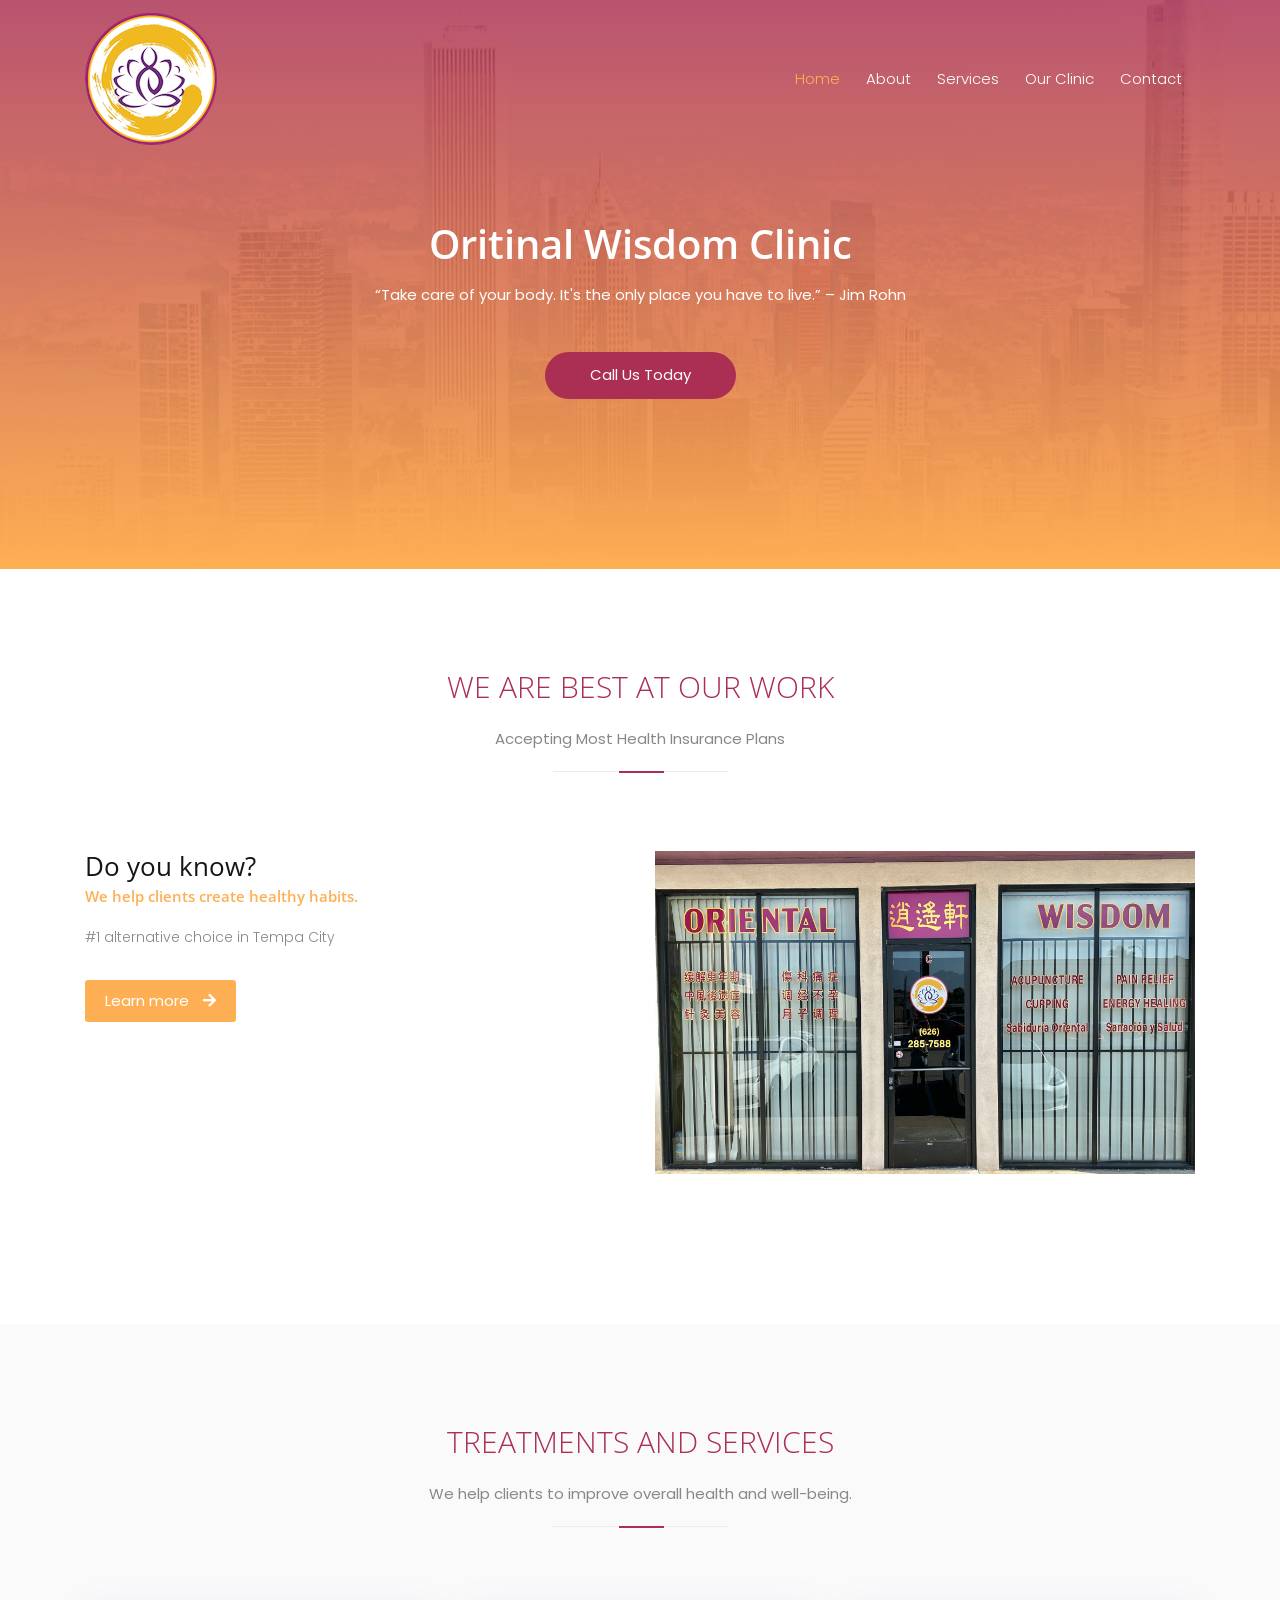
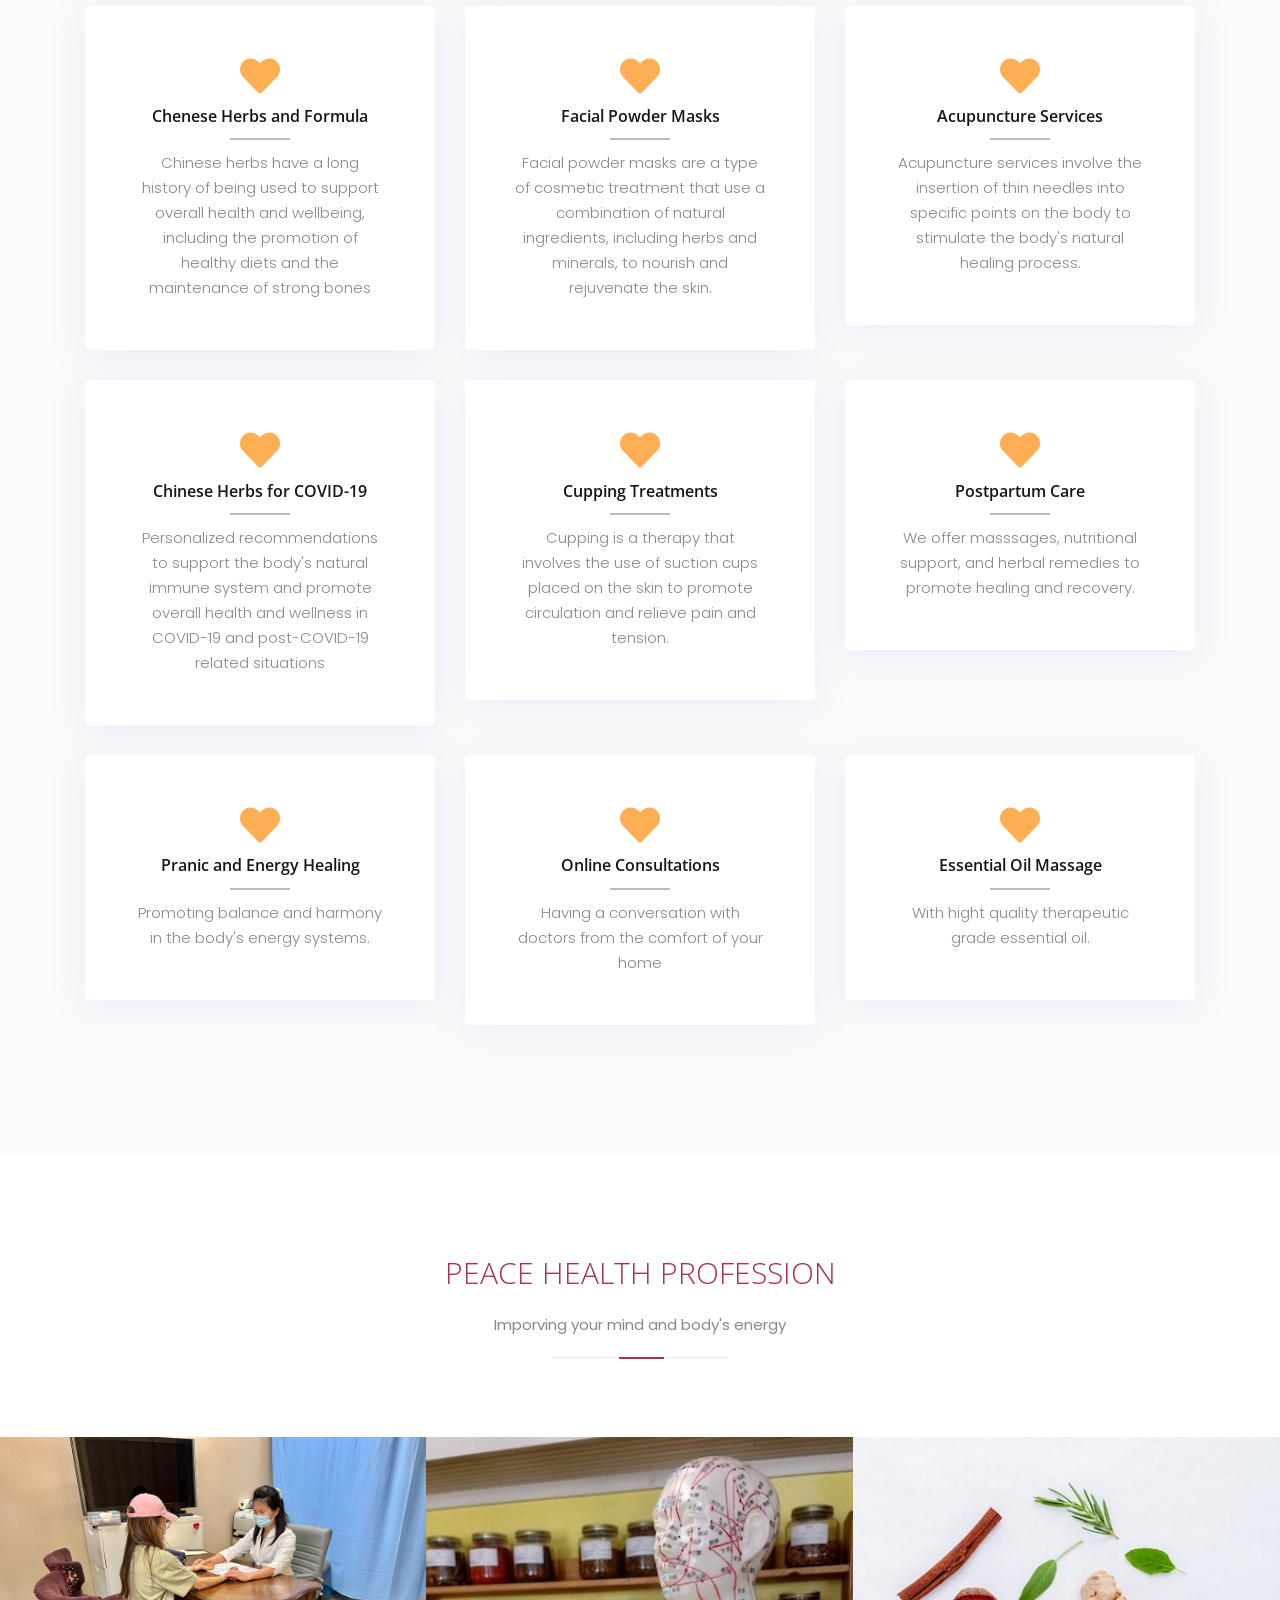
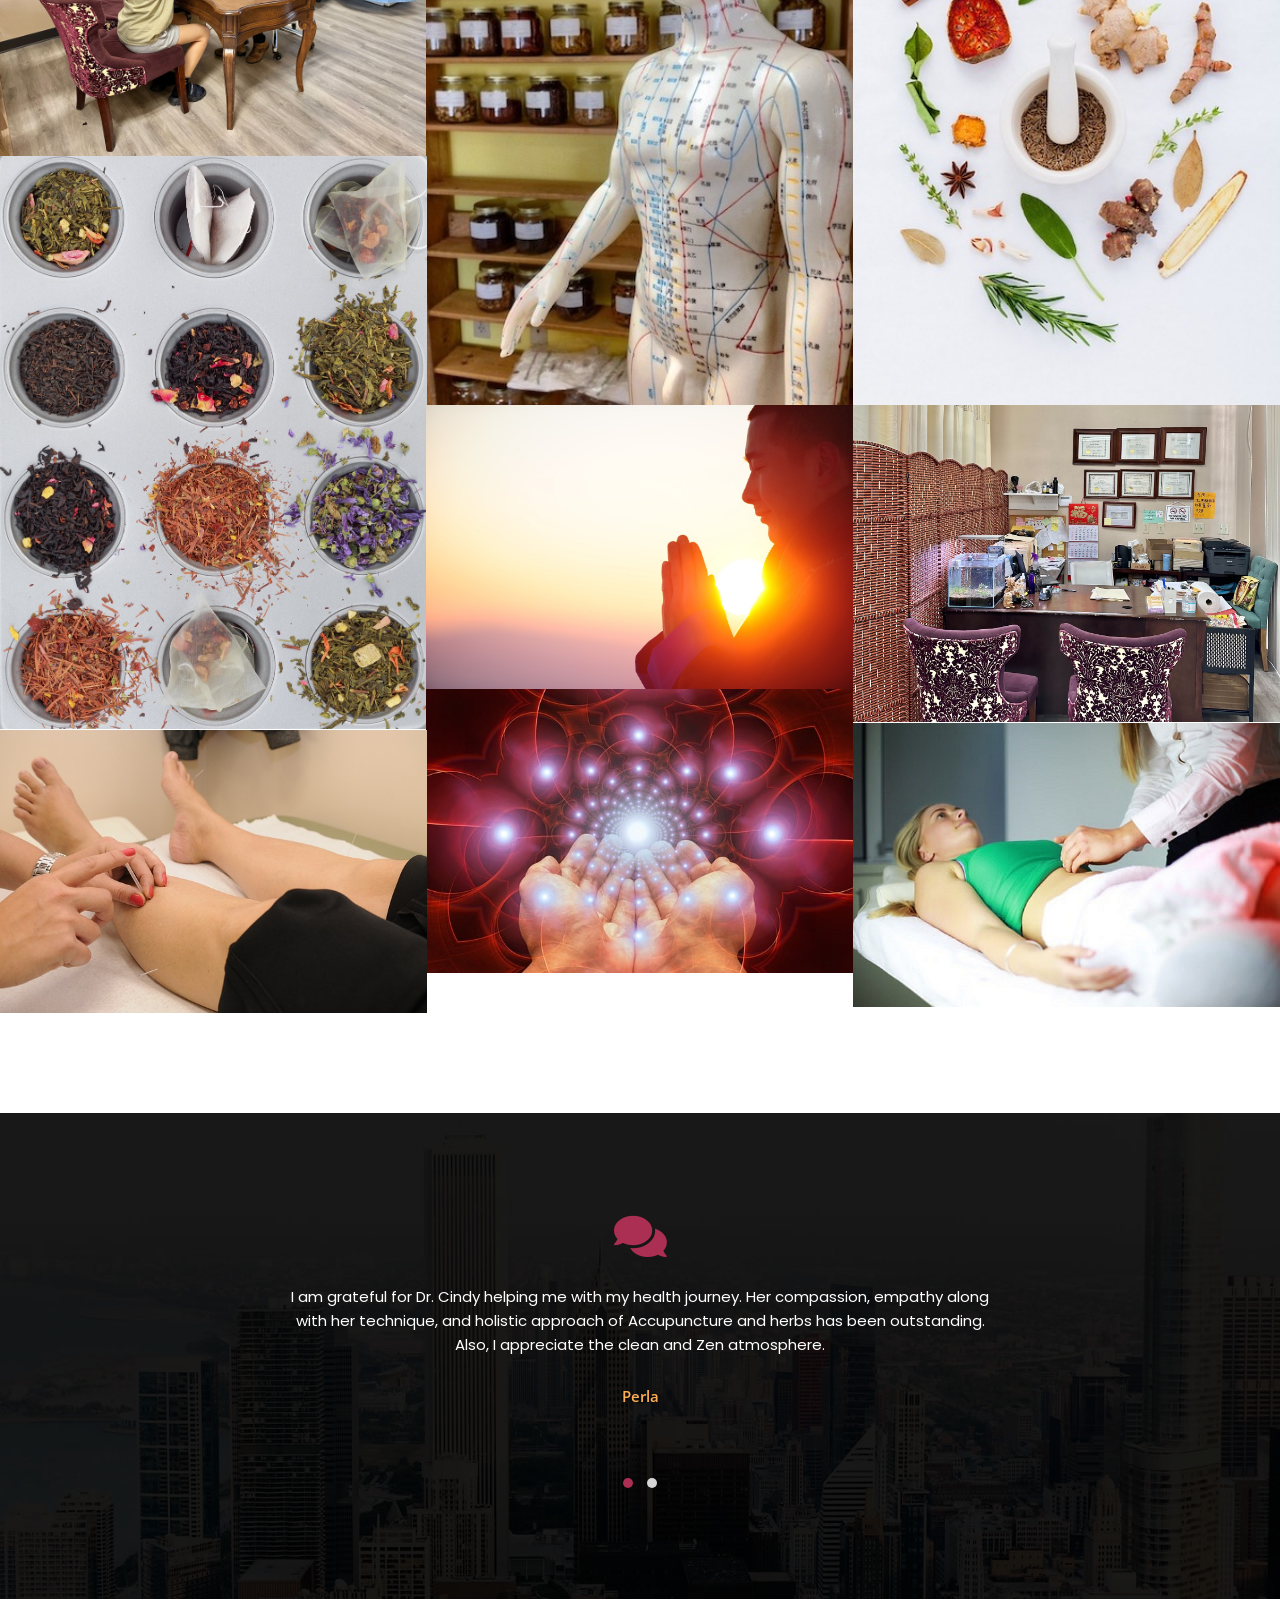
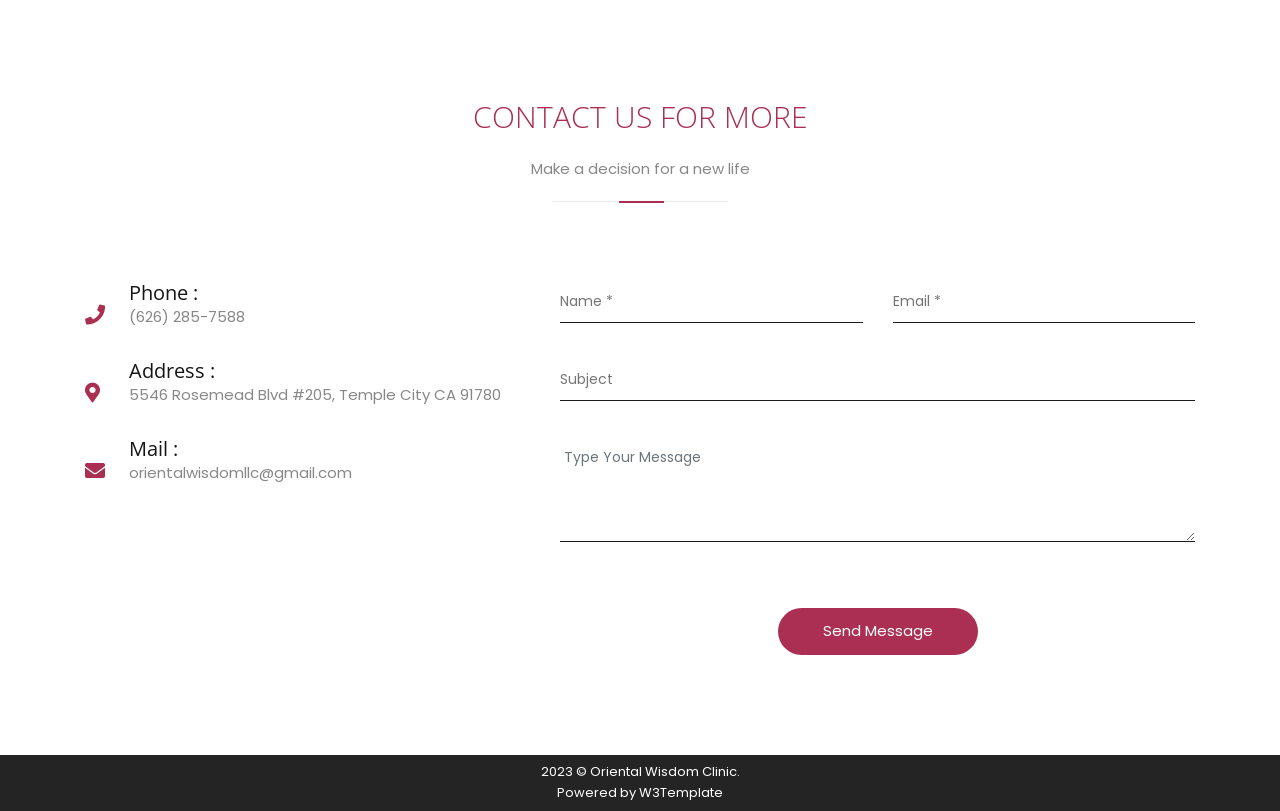
==== index.html @ 88c9256d "change address" ====
<!DOCTYPE html>
<html>
<head>
<meta http-equiv="Content-Type" content="text/html; charset=utf-8" />

<title>Oriental Wisdom Clinic</title>
<link rel="stylesheet" href="https://stackpath.bootstrapcdn.com/bootstrap/4.1.1/css/bootstrap.min.css" integrity="sha384-WskhaSGFgHYWDcbwN70/dfYBj47jz9qbsMId/iRN3ewGhXQFZCSftd1LZCfmhktB" crossorigin="anonymous">
<link rel="stylesheet" type="text/css" href="style.css"/>
<link rel="stylesheet" href="https://use.fontawesome.com/releases/v5.1.0/css/all.css" integrity="sha384-lKuwvrZot6UHsBSfcMvOkWwlCMgc0TaWr+30HWe3a4ltaBwTZhyTEggF5tJv8tbt" crossorigin="anonymous">
<link rel="stylesheet" type="text/css" href="css/jquery.fancybox.min.css"/>
<link rel="stylesheet" type="text/css" href="css/owl.carousel.min.css"/>
<link rel="stylesheet" type="text/css" href="css/owl.theme.default.min.css"/>

<!-- Font Google -->
<link href="https://fonts.googleapis.com/css?family=Open+Sans:300,400,600,700,800" rel="stylesheet">
<link href="https://fonts.googleapis.com/css?family=Poppins:300,400,500,600,700" rel="stylesheet">

<meta name="viewport" content="width=device-width, initial-scale=1.0">
</head>

<body>
<!-- Navbar -->
<nav class="navbar navbar-expand-lg">
  <div class="container"> <a class="navbar-brand navbar-logo" href="#"> <img src="images/logo-white.png" alt="logo" class="logo-1"></a>
    <button class="navbar-toggler" type="button" data-toggle="collapse" data-target="#navbarSupportedContent" aria-controls="navbarSupportedContent" aria-expanded="false" aria-label="Toggle navigation"> <span class="fas fa-bars"></span> </button>
    <div class="collapse navbar-collapse" id="navbarSupportedContent">
      <ul class="navbar-nav ml-auto">
        <li class="nav-item"> <a class="nav-link" href="" data-scroll-nav="0">Home</a> </li>
        <li class="nav-item"> <a class="nav-link" href="#" data-scroll-nav="1">About</a> </li>
        <li class="nav-item"> <a class="nav-link" href="#" data-scroll-nav="2">Services</a> </li>
        <li class="nav-item"> <a class="nav-link" href="#" data-scroll-nav="3">Our Clinic</a> </li>
        <li class="nav-item"> <a class="nav-link" href="#" data-scroll-nav="4">Contact</a> </li>
      </ul>
    </div>
  </div>
</nav>
<!-- End Navbar --> 

<!-- Banner Image -->

<div class="banner text-center" data-scroll-index='0'>
  <div class="banner-overlay">
    <div class="container">
      <h1 class="text-capitalize">Oritinal Wisdom Clinic </h1>
      <p>“Take care of your body. It's the only place you have to live.”   – Jim Rohn</p>
      <a href="#" class="banner-btn">Call Us Today</a> </div>
  </div>
</div>

<!-- End Banner Image --> 

<!-- About -->

<div class="about-us section-padding" data-scroll-index='1'>
  <div class="container">
    <div class="row">
      <div class="col-md-12 section-title text-center">
        <h3>We Are Best At Our Work</h3>
        <p>Accepting Most Health Insurance Plans</p>
        <span class="section-title-line"></span> </div>
      <div class="col-md-6 mb-50">
        <div class="section-info">
          <div class="sub-title-paragraph">
            <h4>Do you know? </h4>
            <h5>We help clients create healthy habits.</h5>
            <p>#1 alternative choice in Tempa City</p>
          </div>
          <a href="#" class="anchor-btn">Learn more <i class="fas fa-arrow-right pd-lt-10"></i></a> </div>
      </div>
      <div class="col-md-6 mb-50">
        <div class="section-img"> <img src="images/about.jpg" alt="" class="img-responsive"/> </div>
      </div>
    </div>
  </div>
</div>

<!-- End About --> 

<!-- Services -->
<div class="services section-padding bg-grey" data-scroll-index='2'>
  <div class="container">
    <div class="row">
      <div class="col-md-12 section-title text-center">
        <h3>Treatments and Services</h3>
        <p>We help clients to improve overall health and well-being.</p>
        <span class="section-title-line"></span> </div>
      <div class="col-lg-4 col-md-6 col-sm-12 col-xs-12 mb-30">
        <div class="service-box bg-white text-center">
          <div class="icon"> <i class="fas fa-heart"></i> </div>
          <div class="icon-text">
            <h4 class="title-box">Chenese Herbs and Formula</h4>
            <p>Chinese herbs have a long history of being used to support overall health and wellbeing, including the promotion of healthy diets and the maintenance of strong bones</p>
          </div>
        </div>
      </div>
      <div class="col-lg-4 col-md-6 col-sm-12 col-xs-12 mb-30">
        <div class="service-box bg-white text-center">
          <div class="icon"> <i class="fas fa-heart"></i> </div>
          <div class="icon-text">
            <h4 class="title-box">Facial Powder Masks</h4>
            <p>Facial powder masks are a type of cosmetic treatment that use a combination of natural ingredients, including herbs and minerals, to nourish and rejuvenate the skin.</p>
          </div>
        </div>
      </div>
      <div class="col-lg-4 col-md-6 col-sm-12 col-xs-12 mb-30">
        <div class="service-box bg-white text-center">
          <div class="icon"> <i class="fas fa-heart"></i> </div>
          <div class="icon-text">
            <h4 class="title-box">Acupuncture Services</h4>
            <p>Acupuncture services involve the insertion of thin needles into specific points on the body to stimulate the body's natural healing process. </p>
          </div>
        </div>
      </div>
      <div class="col-lg-4 col-md-6 col-sm-12 col-xs-12 mb-30">
        <div class="service-box bg-white text-center">
          <div class="icon"> <i class="fas fa-heart"></i> </div>
          <div class="icon-text">
            <h4 class="title-box">Chinese Herbs for COVID-19</h4>
            <p>Personalized recommendations to support the body's natural immune system and promote overall health and wellness in COVID-19 and post-COVID-19 related situations</p>
          </div>
        </div>
      </div>
      <div class="col-lg-4 col-md-6 col-sm-12 col-xs-12 mb-30">
        <div class="service-box bg-white text-center">
          <div class="icon"> <i class="fas fa-heart"></i> </div>
          <div class="icon-text">
            <h4 class="title-box">Cupping Treatments</h4>
            <p>Cupping is a therapy that involves the use of suction cups placed on the skin to promote circulation and relieve pain and tension.</p>
          </div>
        </div>
      </div>
      <div class="col-lg-4 col-md-6 col-sm-12 col-xs-12 mb-30">
        <div class="service-box bg-white text-center">
          <div class="icon"> <i class="fas fa-heart"></i> </div>
          <div class="icon-text">
            <h4 class="title-box">Postpartum Care</h4>
            <p>We offer masssages, nutritional support, and herbal remedies to promote healing and recovery.</p>
          </div>
        </div>
      </div>
      <div class="col-lg-4 col-md-6 col-sm-12 col-xs-12 mb-30">
        <div class="service-box bg-white text-center">
          <div class="icon"> <i class="fas fa-heart"></i> </div>
          <div class="icon-text">
            <h4 class="title-box">Pranic and Energy Healing</h4>
            <p>Promoting balance and harmony in the body's energy systems.</p>
          </div>
        </div>
      </div>
      <div class="col-lg-4 col-md-6 col-sm-12 col-xs-12 mb-30">
        <div class="service-box bg-white text-center">
          <div class="icon"> <i class="fas fa-heart"></i> </div>
          <div class="icon-text">
            <h4 class="title-box">Online Consultations</h4>
            <p>Having a conversation with doctors from the comfort of your home</p>
          </div>
        </div>
      </div>
      <div class="col-lg-4 col-md-6 col-sm-12 col-xs-12 mb-30">
        <div class="service-box bg-white text-center">
          <div class="icon"> <i class="fas fa-heart"></i> </div>
          <div class="icon-text">
            <h4 class="title-box">Essential Oil Massage</h4>
            <p>With hight quality therapeutic grade essential oil. </p>
          </div>
        </div>
      </div>
    </div>
  </div>
</div>

<!-- End Services --> 

<!-- Gallery -->
<div class="portfolio section-padding" data-scroll-index='3'>
  <div class="container-fluid">
    <div class="row">
      <div class="col-lg-12 section-title text-center">
        <h3>Peace Health Profession</h3>
        <p>Imporving your mind and body's energy</p>
        <span class="section-title-line"></span> </div>
      <!-- <div class="filtering text-center mb-30">
        <button type="button" data-filter='*' class="active">All</button>
        <button type="button" data-filter='.summer'>Summer</button>
        <button type="button" data-filter='.winter'>Winter</button>
        <button type="button" data-filter='.rainy'>Rainy</button>
        <button type="button" data-filter='.spring'>Spring</button>
      </div>   -->
      <div class="gallery no-padding col-lg-12 col-sm-12">
        <div class="col-lg-4 col-sm-6 spring no-padding">
          <div class="item-img"> <a class="single-image" href="images/gall1.jpg"></a>
            <div class="part-img"> <img src="images/gall1.jpg" alt="image">
              <div class="overlay-img">
                <h4>Clinic</h4>
                <h6>need update</h6>
              </div>
            </div>
          </div>
        </div>
        <div class="col-lg-4 col-sm-6 spring no-padding">
          <div class="item-img"> <a class="single-image" href="images/gall2.jpg"></a>
            <div class="part-img"> <img src="images/gall2.jpg" alt="image">
              <div class="overlay-img">
                <h4>Clinic</h4>
                <h6>Acupuncture points</h6>
              </div>
            </div>
          </div>
        </div> 
        <div class="col-lg-4 col-sm-6 spring no-padding">
          <div class="item-img"> <a class="single-image" href="images/gall3.jpg"></a>
            <div class="part-img"> <img src="images/gall3.jpg" alt="image">
              <div class="overlay-img">
                <h4>Clinic</h4>
                <h6>Clinic</h6>
              </div>
            </div>
          </div>
        </div>
        <div class="col-lg-4 col-sm-6 summer no-padding">
          <div class="item-img"> <a class="single-image" href="images/gall4.jpg"></a>
            <div class="part-img"> <img src="images/gall4.jpg" alt="image">
              <div class="overlay-img">
                <h4>Clinic</h4>
                <h6>Clinic</h6>
              </div>
            </div>
          </div>
        </div>
        <div class="col-lg-4 col-sm-6 winter no-padding">
          <div class="item-img"> <a class="single-image" href="images/gall5.jpg"></a>
            <div class="part-img"> <img src="images/gall5.jpg" alt="image">
              <div class="overlay-img">
                <h4>Clinic</h4>
                <h6>Clinic</h6>
              </div>
            </div>
          </div>
        </div>
        <div class="col-lg-4 col-sm-6 rainy no-padding">
          <div class="item-img"> <a class="single-image" href="images/gall6.jpg"></a>
            <div class="part-img"> <img src="images/gall6.jpg" alt="image">
              <div class="overlay-img">
                <h4>Clinic</h4>
                <h6>Clinic</h6>
              </div>
            </div>
          </div>
        </div>
        <div class="col-lg-4 col-sm-6 summer no-padding">
          <div class="item-img"> <a class="single-image" href="images/gall7.jpg"></a>
            <div class="part-img"> <img src="images/gall7.jpg" alt="image">
              <div class="overlay-img">
                <h4>Healing</h4>
                <h6>Clinic</h6>
              </div>
            </div>
          </div>
        </div>
        <div class="col-lg-4 col-sm-6 rainy no-padding">
          <div class="item-img"> <a class="single-image" href="images/gall8.jpg"></a>
            <div class="part-img"> <img src="images/gall8.jpg" alt="image">
              <div class="overlay-img">
                <h4>Clinic</h4>
                <h6>Clinic</h6>
              </div>
            </div>
          </div>
        </div>
        <div class="col-lg-4 col-sm-6 summer no-padding">
          <div class="item-img"> <a class="single-image" href="images/gall9.jpg"></a>
            <div class="part-img"> <img src="images/gall9.jpg" alt="image">
              <div class="overlay-img">
                <h4>Clinic</h4>
                <h6>Clinic</h6>
              </div>
            </div>
          </div>
        </div>
      </div>
    </div>
  </div>
</div>
<!-- End Gallery -->
<!-- Testimonials -->
<div class="testimonials">
  <div class="testimonials-overlay section-padding">
    <div class="container">
      <div class="row">
        <div class="col-md-10 offset-md-1">
          <div class="owl-carousel owl-theme">
            <div class="testimonial-item text-center">
              <div class="icon"> <i class="fas fa-comments"></i> </div>
              <p class="m-auto">I am grateful for Dr. Cindy helping me with my health journey.  Her compassion, empathy along with her technique, and holistic approach of Accupuncture and herbs has been outstanding. Also, I appreciate the clean and Zen atmosphere.</p>
              <div class="testimonial-author text-center">
                <h5>Perla</h5>
                <h6></h6>
              </div>
            </div>
            <div class="testimonial-item text-center">
              <div class="icon"> <i class="fas fa-comments"></i> </div>
              <p class="m-auto">I have been to this healing space several times to see my healer Cindy Chang. I have received both Pranic healing and acupuncture treatments from her. Cindy is a true healer, she has magic in her hands and deep kindness in her heart. She has helped me with sciatic pain and backaches as well as heartache when I was grieving the loss of a loved one. I would highly recommend her. Thank you Cindy, you are the best ♥️♥️♥️</p>
              <div class="testimonial-author text-center">
                <h5>Rekha</h5>
                <h6></h6>
              </div>
            </div>
          </div>
        </div>
      </div>
    </div>
  </div>
</div>
<!-- End Testimonials --> 

<!-- Contact -->
<div class="contact section-padding" data-scroll-index='4'>
  <div class="container">
    <div class="row">
      <div class="col-md-12 section-title text-center">
        <h3>Contact Us For More</h3>
        <p>Make a decision for a new life</p>
        <span class="section-title-line"></span> </div>
      <div class="col-lg-5 col-md-4">
        <div class="part-info">
          <div class="info-box">
            <div class="icon"> <i class="fas fa-phone"></i> </div>
            <div class="content">
              <h4>Phone :</h4>
              <p>(626) 285-7588</p>
            </div>
          </div>
          <div class="info-box">
            <div class="icon"> <i class="fas fa-map-marker-alt"></i> </div>
            <div class="content">
              <h4>Address :</h4>
              <p>5546 Rosemead Blvd #205, Temple City CA 91780</p>
            </div>
          </div>
          <div class="info-box">
            <div class="icon"> <i class="fas fa-envelope"></i> </div>
            <div class="content">
              <h4>Mail :</h4>
              <p><a href="#">orientalwisdomllc@gmail.com</a></p>
            </div>
          </div>
        </div>
      </div>
      <div class="col-lg-7 col-md-8">
        <div class="contact-form">
          <form class='form' id='contact-form' method='post' data-toggle='validator'>
            <input type='hidden' name='form-name' value='contact-form' />
            <div class="messages"></div>
            <div class="controls">
              <div class="row">
                <div class="col-lg-6">
                  <div class="form-group">
                    <input id="form_name" type="text" name="name" placeholder="Name *" required data-error="name is required.">
                    <div class="help-block with-errors"></div>
                  </div>
                </div>
                <div class="col-lg-6">
                  <div class="form-group">
                    <input id="form_email" type="email" name="email" placeholder="Email *" required data-error="Valid email is required.">
                    <div class="help-block with-errors"></div>
                  </div>
                </div>
                <div class="col-lg-12">
                  <div class="form-group">
                    <input id="form_subject" type="text" name="subject" placeholder="Subject">
                  </div>
                </div>
                <div class="col-lg-12 form-group">
                  <textarea id="form_message" name="message" class="form-control" placeholder=" Type Your Message " rows="4" required data-error="Please,leave us a message."></textarea>
                  <div class="help-block with-errors"></div>
                </div>
                <div class="col-lg-12 text-center">
                  <button class="bttn">Send Message</button>
                </div>
              </div>
            </div>
          </form>
        </div>
      </div>
    </div>
  </div>
</div>
<!-- End Contact -->
<footer class="footer-copy">
  <div class="container-fluid">
    <div class="row">
      <div class="col-md-12">
        <p>2023 &copy; Oriental Wisdom Clinic.</p><p> Powered by W3Template</p>
      </div>
    </div>
  </div>
</footer>
<script src="https://ajax.googleapis.com/ajax/libs/jquery/1.12.4/jquery.min.js"></script> 
<script src="https://stackpath.bootstrapcdn.com/bootstrap/4.1.1/js/bootstrap.min.js" integrity="sha384-smHYKdLADwkXOn1EmN1qk/HfnUcbVRZyYmZ4qpPea6sjB/pTJ0euyQp0Mk8ck+5T" crossorigin="anonymous"></script> 
<!-- owl carousel js --> 
<script src="js/owl.carousel.min.js"></script> 
<!-- magnific-popup --> 
<script src="js/jquery.fancybox.min.js"></script> 

<!-- scrollIt js --> 
<script src="js/scrollIt.min.js"></script> 

<!-- isotope.pkgd.min js --> 
<script src="js/isotope.pkgd.min.js"></script> 
<script>
  $(window).on("scroll",function () {

      var bodyScroll = $(window).scrollTop(),
          navbar = $(".navbar");

      if(bodyScroll > 130){

          navbar.addClass("nav-scroll");
          $('.navbar-logo img').attr('src','images/logo-black.png');


      }else{

          navbar.removeClass("nav-scroll");
          $('.navbar-logo img').attr('src','images/logo-white.png');

      }

  });

  $(window).on("load",function (){



var bodyScroll = $(window).scrollTop(),
navbar = $(".navbar");

if(bodyScroll > 130){

navbar.addClass("nav-scroll");
$('.navbar-logo img').attr('src','images/logo-black.png');


}else{

navbar.removeClass("nav-scroll");
$('.navbar-logo img').attr('src','images/logo-white.png');

}

/* smooth scroll
  -------------------------------------------------------*/
  $.scrollIt({

easing: 'swing',      // the easing function for animation
scrollTime: 900,       // how long (in ms) the animation takes
activeClass: 'active', // class given to the active nav element
onPageChange: null,    // function(pageIndex) that is called when page is changed
topOffset: -63
});

/* isotope
-------------------------------------------------------*/
var $gallery = $('.gallery').isotope({});
$('.gallery').isotope({

    // options
    itemSelector: '.item-img',
    transitionDuration: '0.5s',

});


$(".gallery .single-image").fancybox({
  'transitionIn'  : 'elastic',
  'transitionOut' : 'elastic',
  'speedIn'   : 600,
  'speedOut'    : 200,
  'overlayShow' : false
});


/* filter items on button click
-------------------------------------------------------*/
$('.filtering').on( 'click', 'button', function() {

    var filterValue = $(this).attr('data-filter');

    $gallery.isotope({ filter: filterValue });

    });

$('.filtering').on( 'click', 'button', function() {

    $(this).addClass('active').siblings().removeClass('active');

});

})

$(function () {
$( ".cover-bg" ).each(function() {
    var attr = $(this).attr('data-image-src');

    if (typeof attr !== typeof undefined && attr !== false) {
      $(this).css('background-image', 'url('+attr+')');
    }

  });

  /* sections background color from data background
  -------------------------------------------------------*/
  $("[data-background-color]").each(function() {
      $(this).css("background-color", $(this).attr("data-background-color")  );
  });


/* Owl Caroursel testimonial
  -------------------------------------------------------*/
  
  $('.testimonials .owl-carousel').owlCarousel({
    loop:true,
    autoplay:true,
    items:1,
    margin:30,
    dots: true,
    nav: false,
    
  });

});

</script>
</body>
</html>
---- style.css ----
* {
	-webkit-box-sizing: border-box;
	box-sizing: border-box;
	text-decoration: none !important;
	list-style: none !important;
	outline: none !important;
	margin: 0;
	padding: 0;
}
html {
	height: 100%;
}
body {
	color: #888888;
	font-size: 15px;
	font-family: "Poppins", sans-serif;
	height: 100%;
	overflow-x: hidden;
}
a {
	text-decoration: none !important;
}
a:hover {
	color: #ffaf53 !important;
}
img {
	max-width: 100%;
	height: auto;
	vertical-align: middle;
}
span, a {
	display: inline-block;
	color: inherit;
}
h1, h2, h3, h4, h5, h6 {
	color: #151515;
	font-weight: 600;
	font-family: "Open Sans", sans-serif;
	margin: 0;
}
p {
	line-height: 1.6;
	font-weight: 400;
	margin: 0;
}
h1 {
	font-size: 40px;
}
h2 {
	font-size: 35px;
}
h3 {
	font-size: 30px;
}
h4 {
	font-size: 26px;
}
h5 {
	font-size: 15px;
}
h6 {
	font-size: 13px;
}
h4 {
	font-weight: 400;
}
h6 {
	font-weight: bold;
}
.navbar {
	position: fixed;
	right: 0;
	left: 0;
	width: 100%;
	padding-left: 0;
	padding-right: 0;
	min-height: 50px;
	line-height: 50px;
	background: transparent;
	z-index: 1030;
}
.navbar .active {
	color: #ffaf53 !important;
}
.navbar .navbar-brand {
}
.navbar .nav-item {
	margin: 0 5px;
	padding: 0;
}
.navbar .nav-item a {
	color: #ffffff;
	font-weight: 300;
}
.navbar .nav-link {
	position: relative;
	padding: 0;
}
.navbar .navbar-toggler {
	cursor: pointer;
}
.navbar .navbar-toggler span {
	color: #fff;
}
.navbar-style2 .active:after, .navbar-style2 .nav-link:after {
	display: none;
}
.nav-scroll {
	background: #fff;
	-webkit-box-shadow: 0 1px 8px 3px rgba(0, 0, 0, 0.0509803922);
	box-shadow: 0 1px 8px 3px rgba(0, 0, 0, 0.0509803922);
	-webkit-transition: all .4s ease;
	transition: all .4s ease;
}
.nav-scroll .navbar-nav > li > a {
	color: #333;
}
.nav-scroll .navbar-brand img {
	-webkit-transform: scale(1.03) !important;
	transform: scale(1.03) !important;
}
.nav-scroll .navbar-toggler {
	cursor: pointer;
}
.nav-scroll .navbar-toggler span {
	color: #333;
}
.nav-scroll .nav-link:hover:after {
	background-color: #2388ed;
}
.nav-scroll .active {
	position: relative;
}
.banner {
	background:url(images/bg1.jpg) no-repeat 0% 0% / 100% 100%;
	color:#ffffff;
	text-align: center;
	width: 100%;
}
.banner-overlay {
	background:linear-gradient(to bottom, rgba(171, 47, 82, 0.82) 0%, #ffaf53 100%);
	padding:220px 0px 170px;
}
.banner h1 {
	color:#ffffff;
}
.banner p {
	margin:15px auto 15px;
	max-width: 670px
}
.banner-btn {
	background: #ab2f52;
	padding: 12px 45px;
	font-size: 15px;
	border-radius: 30px;
	margin-top: 30px;
}
.banner-btn:hover {
	background: #ffffff;
	color:#ab2f52;
}
.section-padding {
	padding: 100px 0px;
}
.section-title {
	padding-bottom: 80px;
}
.section-title h3 {
	color: #ab2f52;
	text-transform: uppercase;
	font-weight: 300;
	margin-bottom: 22px;
}
.section-title p {
	width: 60%;
	margin: 15px auto 20px;
}
.section-title-line {
	background: #ececec;
	content: "";
	height: 1px;
	position: absolute;
	left: calc(50% - 87px);
	width: 175px;
}
.section-title-line:after {
	background: #ab2f52;
	bottom: -1px;
	content: "";
	height: 2px;
	left: calc(50% - 22px);
	position: absolute;
	width: 45px;
}
.mb-30 {
	margin-bottom: 30px !important;
}
.mb-50 {
	margin-bottom: 50px !important;
}
.mb-100 {
	margin-bottom: 100px !important;
}
.mt-50 {
	margin-top: 50px !important;
}
.mt-100 {
	margin-bottom: 100px !important;
}
.pd-lt-10 {
	padding-left:10px;
}
.no-padding {
	padding: 0px !important;
}
.sub-title-paragraph {
}
.sub-title-paragraph h4 {
	margin-bottom: 5px;
}
.sub-title-paragraph h5 {
	color:#ffaf53;
}
.sub-title-paragraph p {
	padding-top: 20px;
	font-weight: 300;
	font-size: 14px;
	line-height: 25px;
}
.anchor-btn {
	background: #ffaf53;
	padding: 10px 20px;
	color: #ffffff !important;
	border-radius: 3px;
	margin-top: 30px;
}
.bg-grey {
	background-color: #fafafa;
}
.bg-white {
	background: #ffffff;
}
.service-box {
	padding: 50px;
	border-radius: 4px;
	-webkit-box-shadow: 0px 5px 35px 0px rgba(148, 146, 245, 0.15);
	box-shadow: 0px 5px 35px 0px rgba(148, 146, 245, 0.15);
}
.service-box .icon {
}
.service-box .icon i {
	font-size: 40px;
	color: #ffaf53;
}
.icon-text {
}
.icon-text h4 {
	font-size: 16px;
	font-weight: 600;
	margin: 10px 0px;
	position: relative;
	padding-bottom: 14px;
}
.icon-text h4:after {
	content: '';
	position: absolute;
	bottom: 0;
	left: 0;
	width: 60px;
	height: 2px;
	background-color: #bcbcbc;
	-webkit-transition: all 0.3s ease-in-out;
	transition: all 0.3s ease-in-out;
	left: calc(50% - 30px);
}
.icon-text p {
	line-height: 25px;
	font-weight: 300;
}
.portfolio .filtering {
	border-radius: 28px;
	margin: 0 auto;
	border: 1px dotted #e1e1e1;
}
.portfolio .filtering button {
	position: relative;
	top: -1px;
	font-size: 14px;
	font-weight: 400;
	padding: 10px 30px;
	letter-spacing: 2px;
	color: #777;
	cursor: pointer;
	-webkit-transition: all 0.3s ease-in-out;
	transition: all 0.3s ease-in-out;
	background: none;
	border: 0;
}
.portfolio .filtering .active {
	background-color: #ab2f52;
	color: #fff;
	border-radius: 28px;
	-webkit-box-shadow: 0px 10px 30px -4px rgba(0, 0, 0, 0.2);
	box-shadow: 0px 10px 30px -4px rgba(0, 0, 0, 0.2);
}
.portfolio .gallery {
	padding: 0;
	overflow: hidden;
	overflow: hidden !important;
	position: relative;
}
.portfolio .gallery .item-img {
	position: relative;
	overflow: hidden;
}
.portfolio .gallery .item-img a {
	position: absolute;
	width: 100%;
	height: 100%;
	z-index: 1;
}
.portfolio .gallery .item-img .part-img {
	position: relative;
}
.portfolio .gallery .item-img .part-img img {
	width: 100%;
	-webkit-transition: all 0.3s ease-in-out;
	transition: all 0.3s ease-in-out;
}
.portfolio .gallery .item-img .part-img .overlay-img {
	position: absolute;
	top: 0;
	width: 100%;
	height: 100%;
	overflow: hidden;
}
.portfolio .gallery .item-img .part-img .overlay-img:after {
	content: '';
	position: absolute;
	left: -100%;
	top: 0;
	width: 100%;
	height: 50%;
	background: rgba(0, 0, 0, 0.8);
	-webkit-transition: all 150ms ease-in-out 200ms;
	transition: all 150ms ease-in-out 200ms;
}
.portfolio .gallery .item-img .part-img .overlay-img:before {
	content: '';
	position: absolute;
	right: -100%;
	bottom: 0;
	width: 100%;
	height: 50%;
	background: rgba(0, 0, 0, 0.8);
	-webkit-transition: all 150ms ease-in-out 200ms;
	transition: all 150ms ease-in-out 200ms;
}
.portfolio .gallery .item-img .part-img .overlay-img a {
	width: 100%;
	height: 100%;
}
.portfolio .gallery .item-img .part-img .overlay-img h4 {
	color: transparent;
	overflow: hidden;
	position: absolute;
	top: 54px;
	right: 25px;
	z-index: 2;
	font-size: 18px;
	-webkit-transition: color 150ms ease-in-out 200ms;
	transition: color 150ms ease-in-out 200ms;
	text-align: center;
	padding: 0 10px;
}
.portfolio .gallery .item-img .part-img .overlay-img h4:before {
	content: '';
	background: #fff;
	bottom: 0;
	position: absolute;
	right: 100%;
	top: 0;
	width: 100%;
	-webkit-transition: right 600ms ease-in-out 0s;
	transition: right 600ms ease-in-out 0s;
}
.portfolio .gallery .item-img .part-img .overlay-img h6 {
	color: transparent;
	overflow: hidden;
	position: absolute;
	top: 30px;
	right: 25px;
	z-index: 2;
	font-size: 18px;
	-webkit-transition: color 150ms ease-in-out 200ms;
	transition: color 150ms ease-in-out 200ms;
	text-align: center;
	padding: 0 10px;
}
.portfolio .gallery .item-img .part-img .overlay-img h6::before {
	content: '';
	background: #fff;
	bottom: 0;
	right: auto;
	position: absolute;
	left: 100%;
	top: 0;
	width: 100%;
	-webkit-transition: left 600ms ease-in-out 0s;
	transition: left 600ms ease-in-out 0s;
}
.portfolio .gallery .item-img:hover img {
	-webkit-transform: scale(1.04);
	transform: scale(1.04);
}
.portfolio .gallery .item-img:hover .overlay-img:after {
	left: 0;
	-webkit-transition: all .8s;
	transition: all .8s;
	opacity: 1;
}
.portfolio .gallery .item-img:hover .overlay-img:before {
	right: 0;
	width: 100%;
	height: 50%;
	-webkit-transition: all .8s;
	transition: all .8s;
	opacity: 1;
}
.portfolio .gallery .item-img:hover .overlay-img h4 {
	color: white;
}
.portfolio .gallery .item-img:hover .overlay-img h4:before {
	right: -100%;
}
.portfolio .gallery .item-img:hover .overlay-img h6 {
	color: white;
}
.portfolio .gallery .item-img:hover .overlay-img h6:before {
	left: -100%;
}
.portfolio-style2 .filtering {
	border: 1px solid #e1e1e1;
}
.portfolio-style2 .filtering .active {
	background-color: #1c1c1c;
}
.testimonials {
	background:url(images/bg1.jpg) no-repeat 0% 0% / 100% 100%;
	width:100%;
}
.testimonials-overlay {
	background: rgba(0,0,0,0.9);
}
.testimonials .testimonial-item p {
	max-width: 700px;
	color: #ffffff;
	margin-bottom: 30px !important;
}
.testimonials .icon i {
	color: #ab2f52;
	font-size: 47px;
	margin-bottom: 25px;
}
.testimonials h5 {
	color:#ffaf53;
}
.testimonials h6 {
	color: #ffffff;
	margin-bottom: 10px !important;
}
.owl-theme .owl-dots .owl-dot.active span, .owl-theme .owl-dots .owl-dot:hover span {
	background: #ab2f52 !important;
}
.info-box {
	position:relative;
	padding-bottom:30px;
}
.info-box .icon {
	display:inline-block;
	width: 30px;
}
.info-box .icon i {
	font-size: 20px;
	color: #ab2f52;
}
.info-box .content {
	display:inline-block;
	margin-left:10px;
}
.info-box .content h4 {
	font-size: 20px;
}
.contact-form input, .contact-form textarea {
	border: none;
	border-bottom: 1px solid #1c1c1c;
	border-radius: 0;
	padding: 10px 10px 10px 0;
	margin-bottom: 20px;
	font-size: 14px;
	width:100%;
}
.bttn {
	position: relative;
	cursor: pointer;
	color: #fff;
	-webkit-transition: all 0.3s ease-in-out;
	transition: all 0.3s ease-in-out;
	background: #ab2f52;
	padding: 12px 45px;
	font-size: 15px;
	border-radius: 30px;
	margin-top: 30px;
	border: none;
}
.footer-copy {
	background: #242424;
	color: #ffffff;
	font-size: 13px;
	text-align: center;
	padding:7px 0px;
}
@media all and (max-width:991px) {
.navbar .navbar-collapse {
	overflow: auto;
	background: rgba(0, 0, 0, 0.72);
	color: #fff !important;
	text-align: center;
	padding: 10px 0;
}
.nav-scroll .navbar-collapse {
	background: #fff !important;
}
}
@media all and (max-width:768px) {
.nav-scroll .navbar-brand img, .navbar-brand img{
	transform: scale(0.75) !important;
	-webkit-transform: scale(0.75) !important;
}
.banner h1 {
	font-size: 30px;
}
.section-title p {
	width: 100%;
}
.section-title h3 {
	margin-bottom: 12px;
	font-size: 25px;
}
.section-padding {
	padding: 60px 0px;
}
.section-title {
	padding-bottom: 40px;
}
.portfolio .filtering {
	border:none;
}
.portfolio .filtering .active {
	border-radius: 0px;
}
.portfolio .filtering button {
	font-size: 10px;
	padding: 10px 15px;
}
.banner-overlay {
	padding: 150px 0px 100px;
}
}
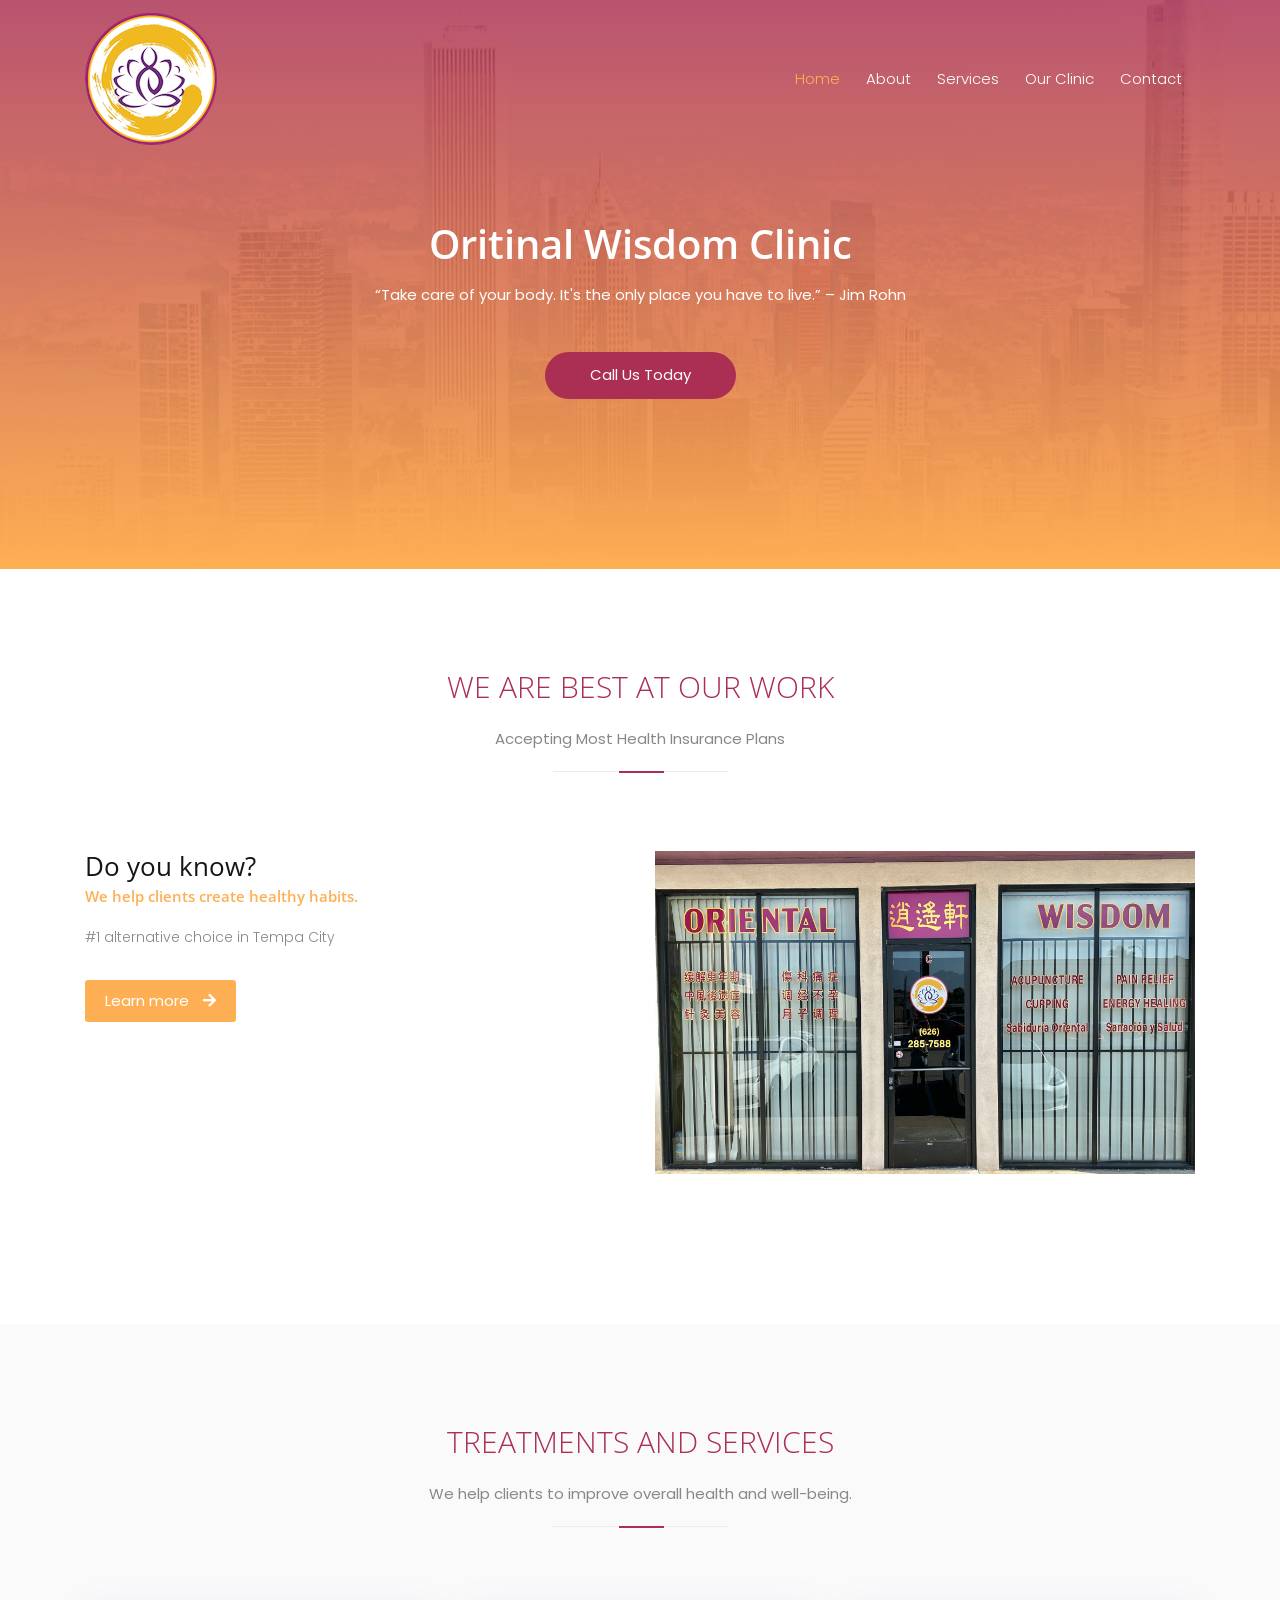
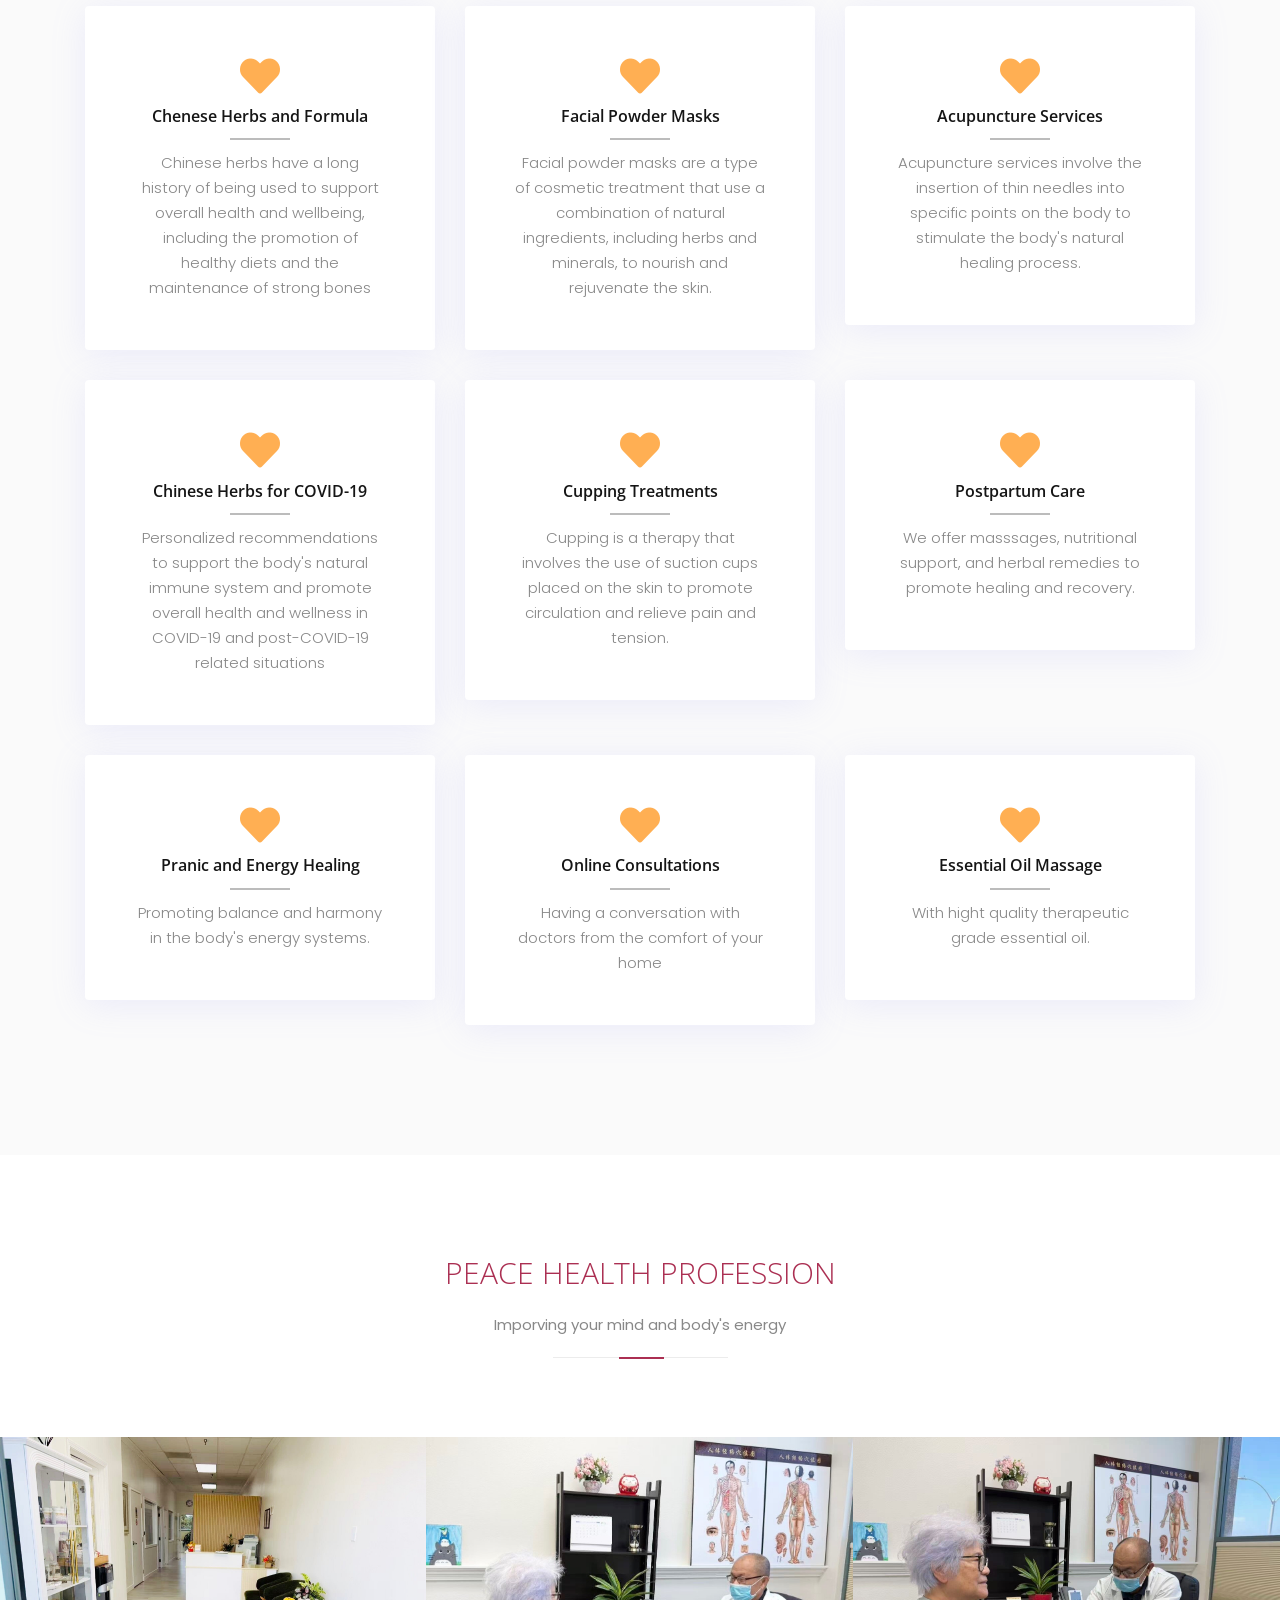
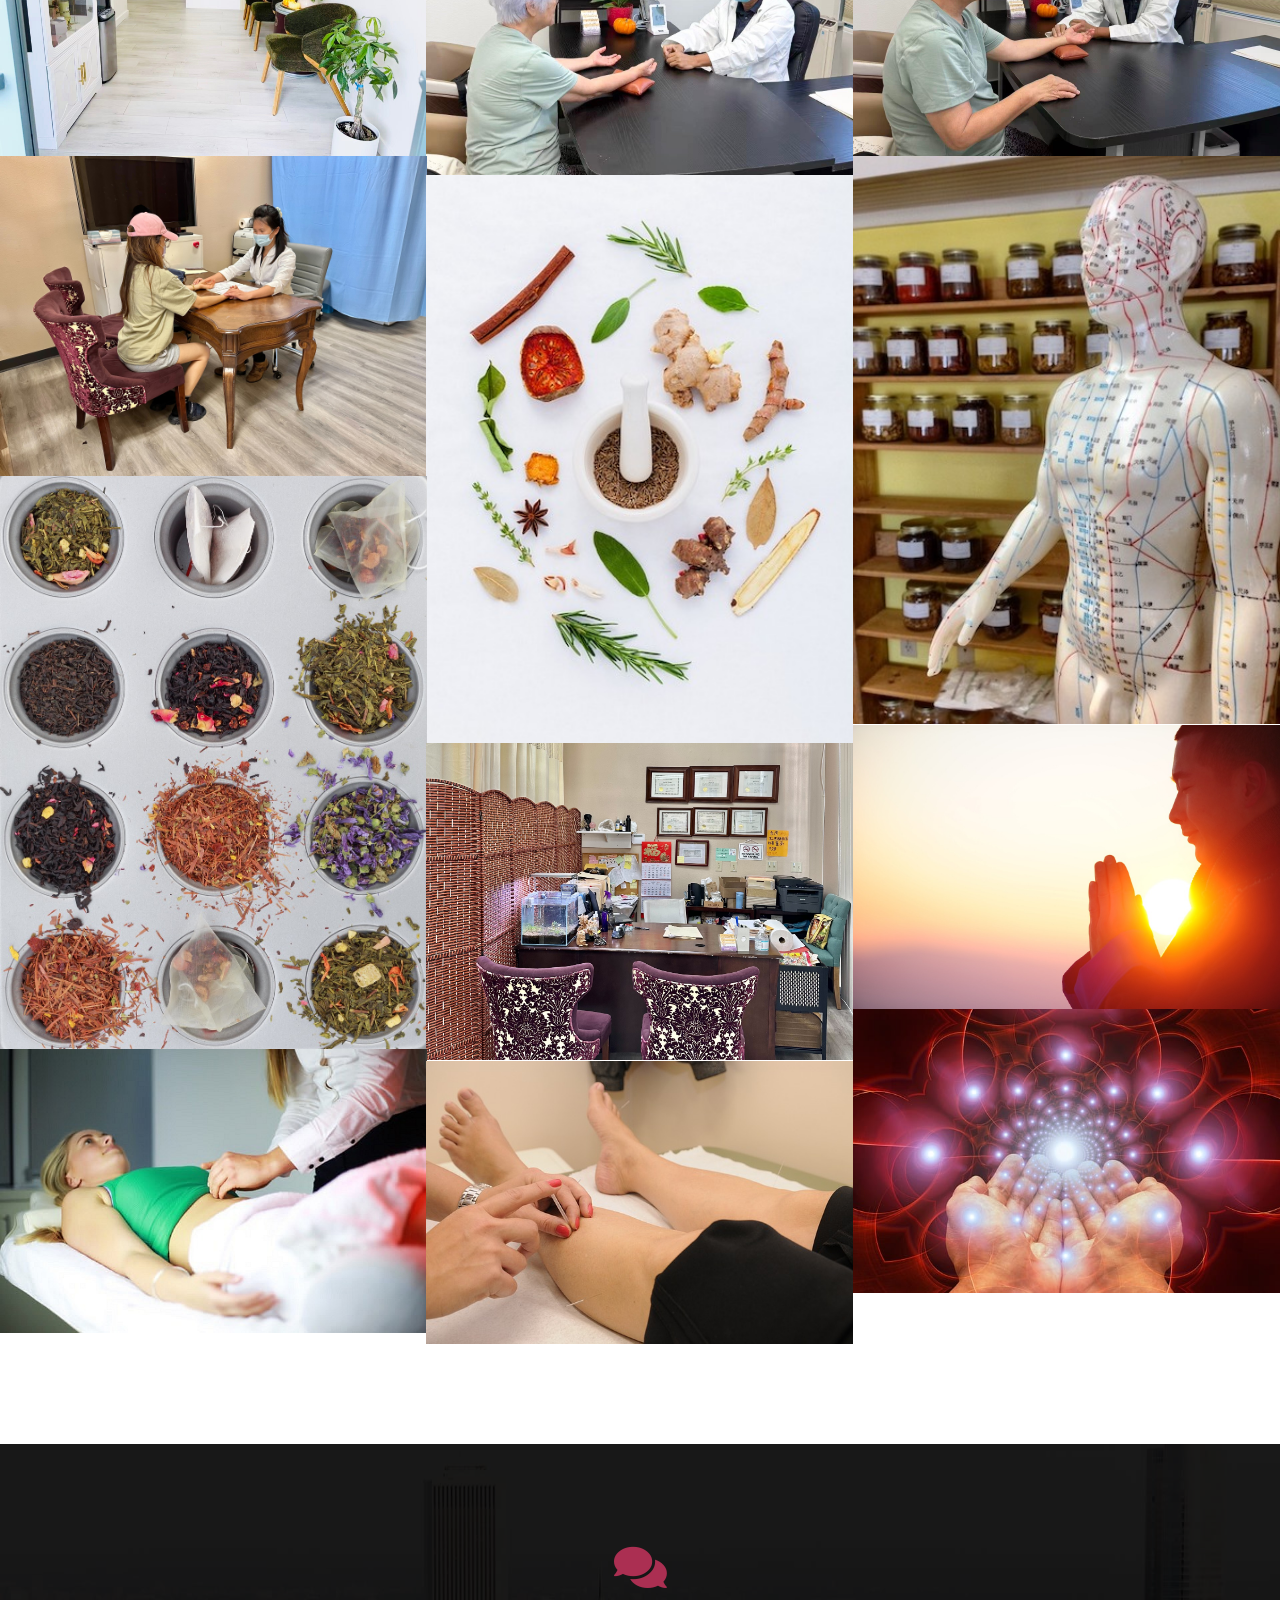
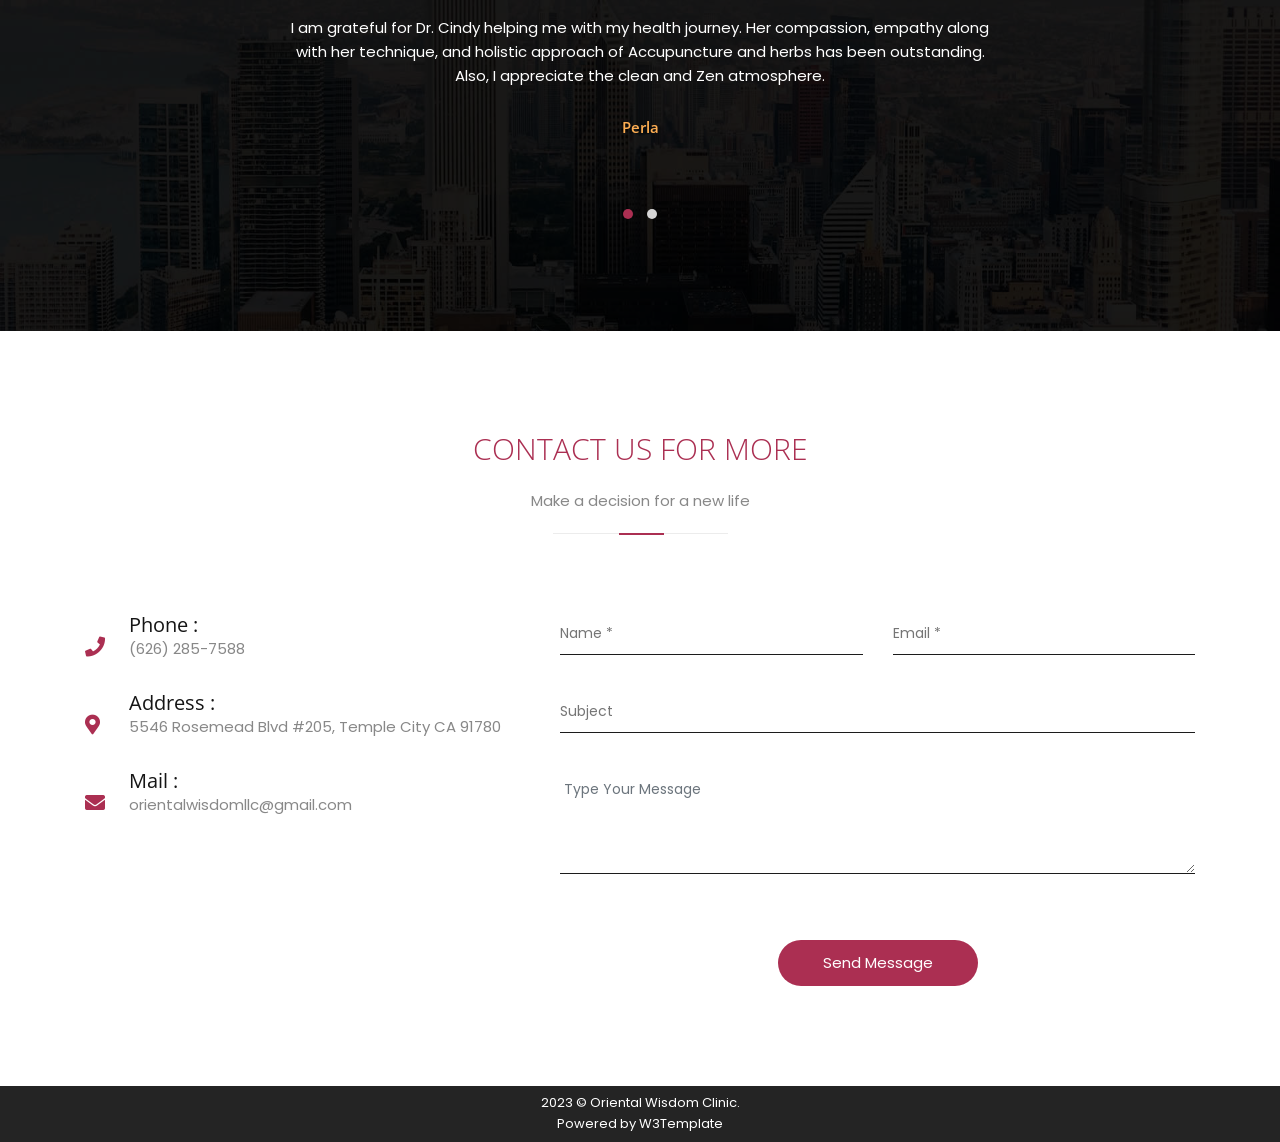
==== commit caa9bbf5: "Add images" ====
--- a/index.html
+++ b/index.html
@@ -187,6 +187,36 @@
         <button type="button" data-filter='.spring'>Spring</button>
       </div>   -->
       <div class="gallery no-padding col-lg-12 col-sm-12">
+        <div class="col-lg-4 col-sm-6 no-padding">
+          <div class="item-img"> <a class="single-image" href="images/waiting-room.jpg"></a>
+            <div class="part-img"> <img src="images/waiting-room.jpg" alt="Clinic waiting room and front desk">
+              <div class="overlay-img">
+                <h4>Clinic</h4>
+                <h6>Waiting room</h6>
+              </div>
+            </div>
+          </div>
+        </div>
+        <div class="col-lg-4 col-sm-6 no-padding">
+          <div class="item-img"> <a class="single-image" href="images/consultation1.jpg"></a>
+            <div class="part-img"> <img src="images/consultation1.jpg" alt="Patient consultation">
+              <div class="overlay-img">
+                <h4>Clinic</h4>
+                <h6>Consultation</h6>
+              </div>
+            </div>
+          </div>
+        </div>
+        <div class="col-lg-4 col-sm-6 no-padding">
+          <div class="item-img"> <a class="single-image" href="images/consultation2.jpg"></a>
+            <div class="part-img"> <img src="images/consultation2.jpg" alt="Pulse diagnosis">
+              <div class="overlay-img">
+                <h4>Clinic</h4>
+                <h6>Pulse diagnosis</h6>
+              </div>
+            </div>
+          </div>
+        </div>
         <div class="col-lg-4 col-sm-6 spring no-padding">
           <div class="item-img"> <a class="single-image" href="images/gall1.jpg"></a>
             <div class="part-img"> <img src="images/gall1.jpg" alt="image">
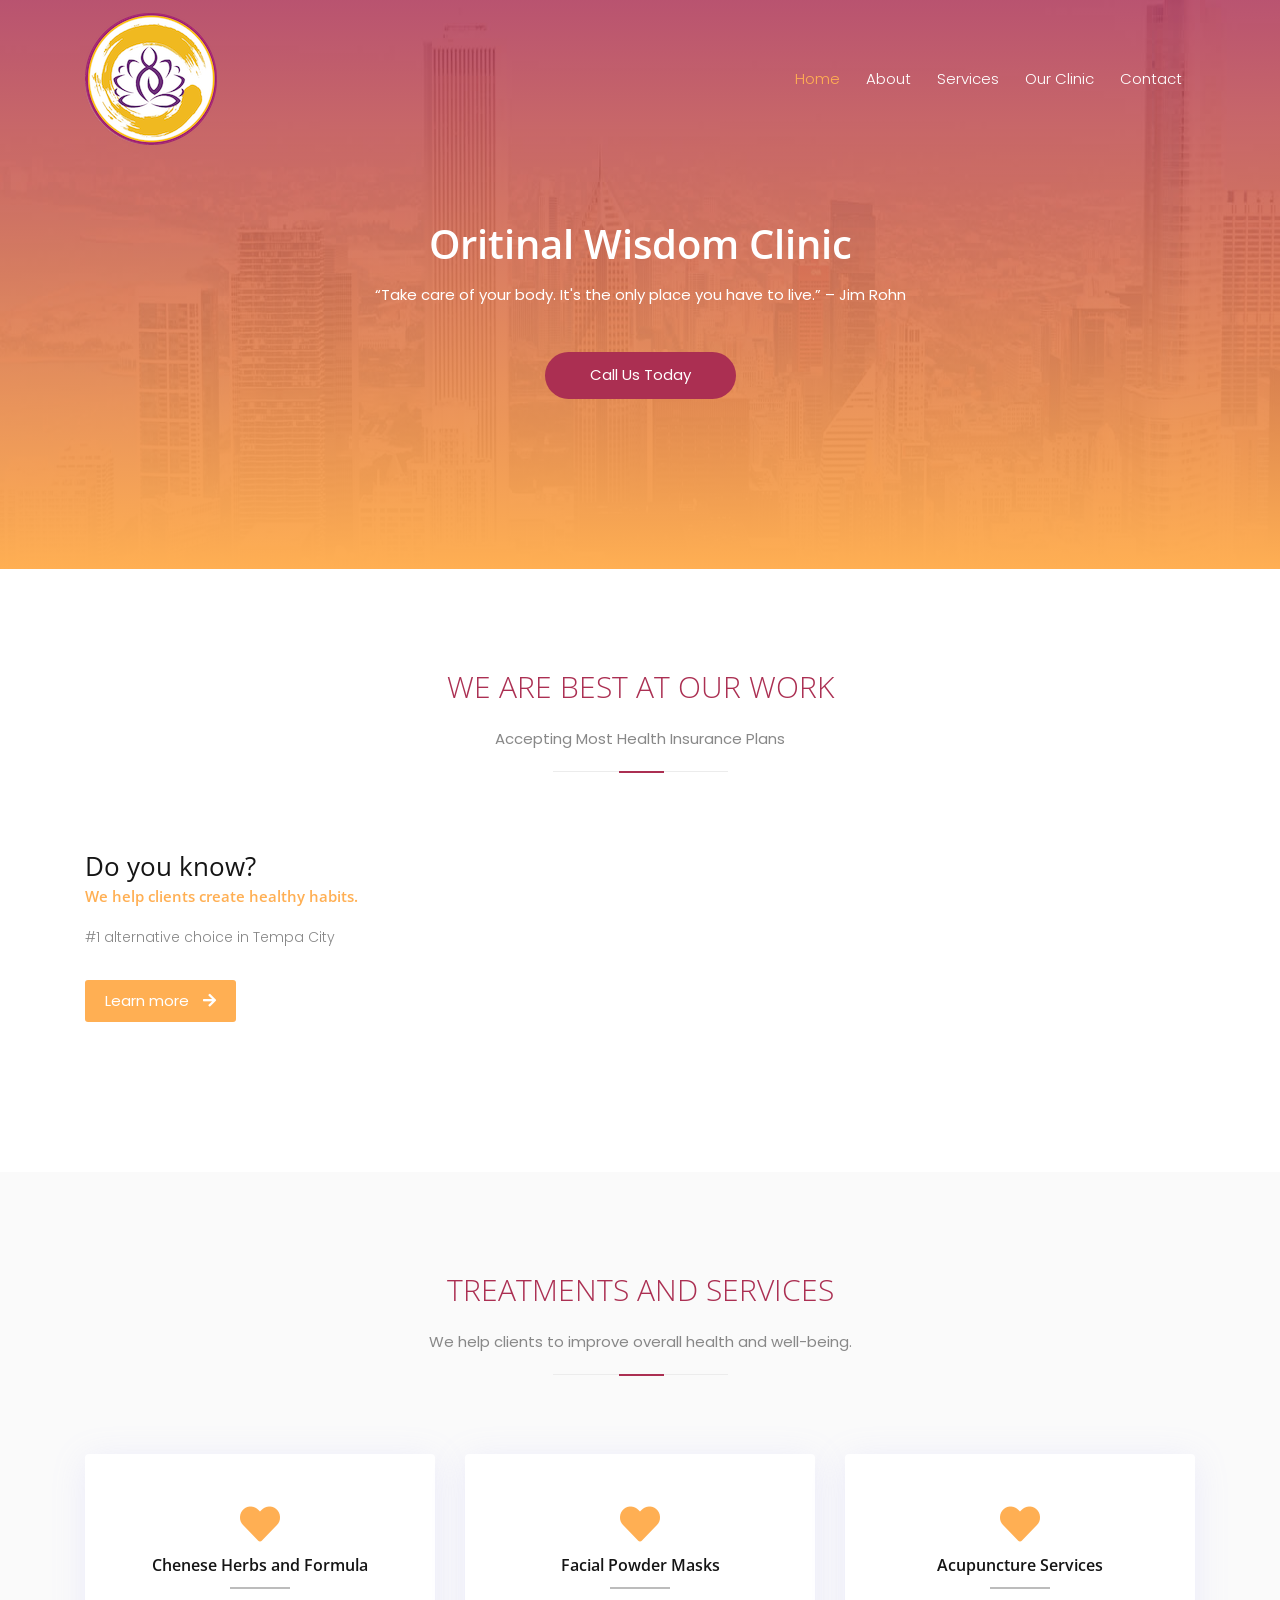
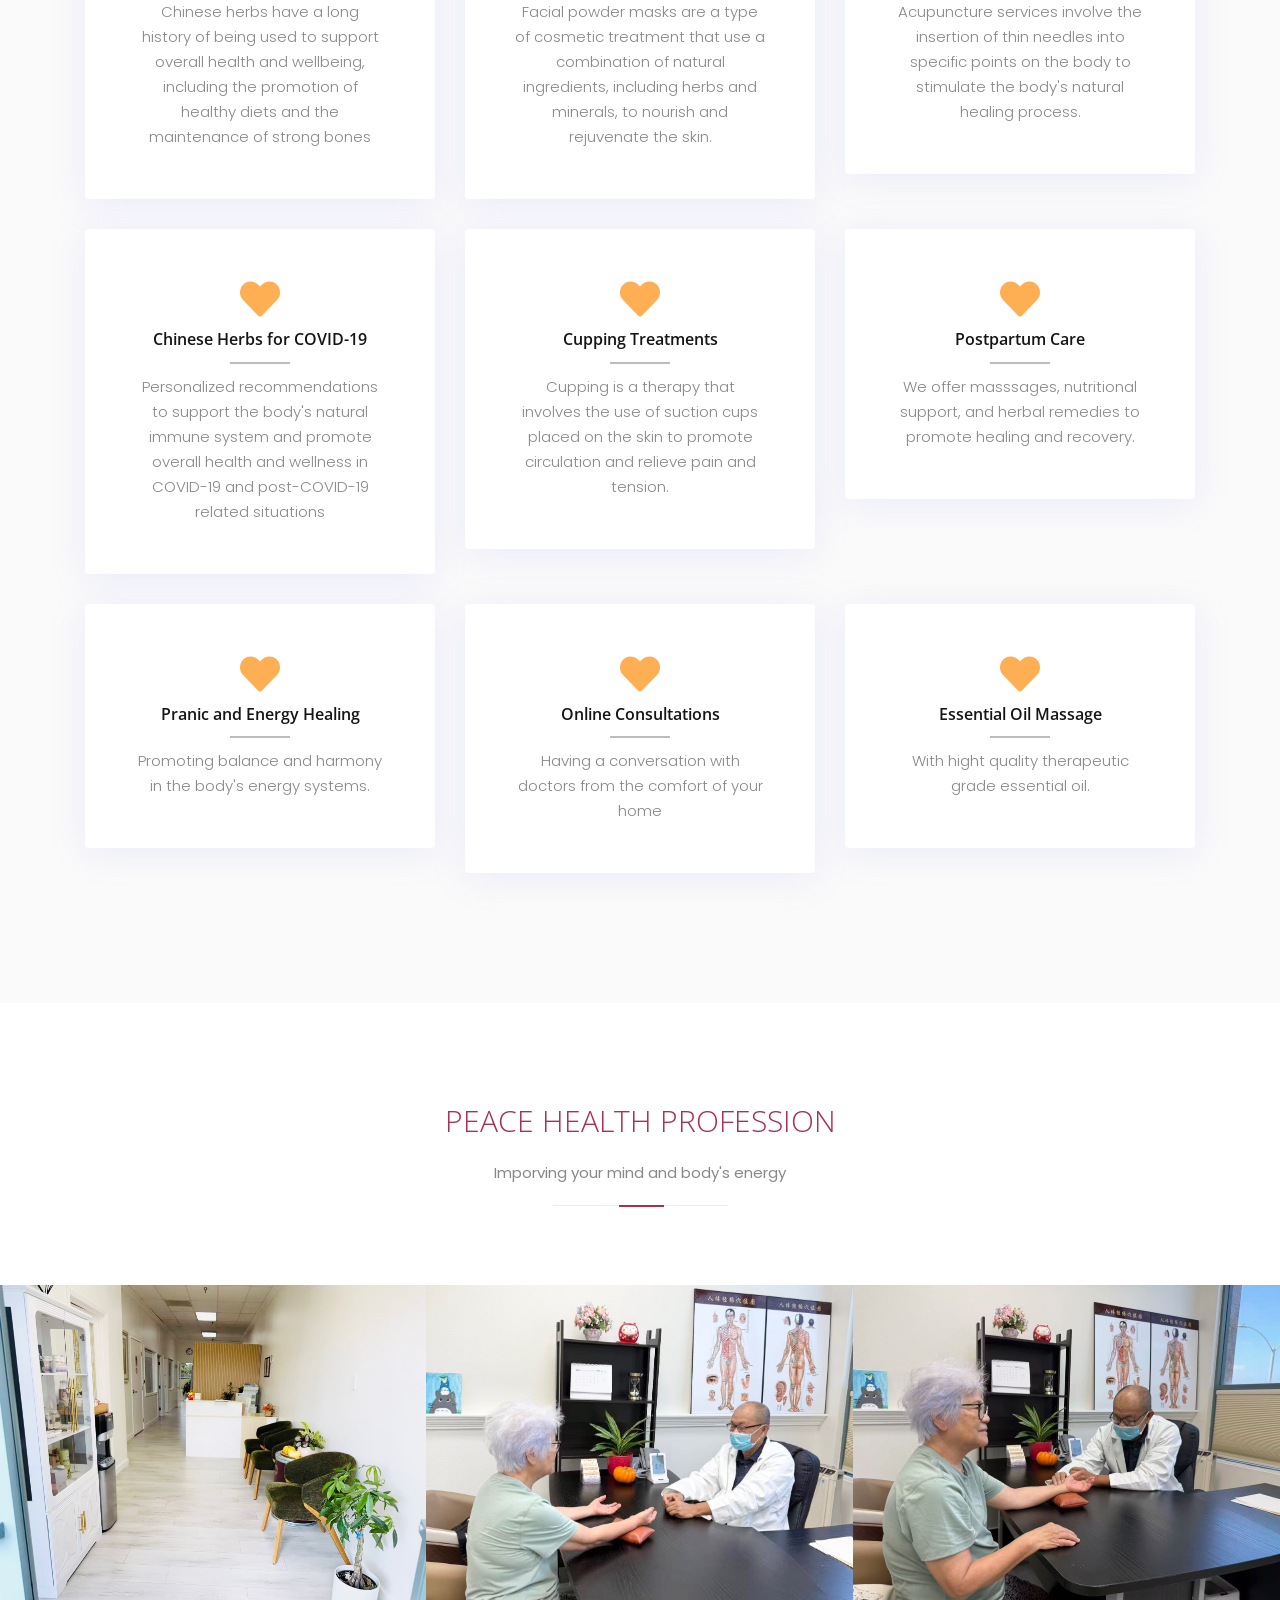
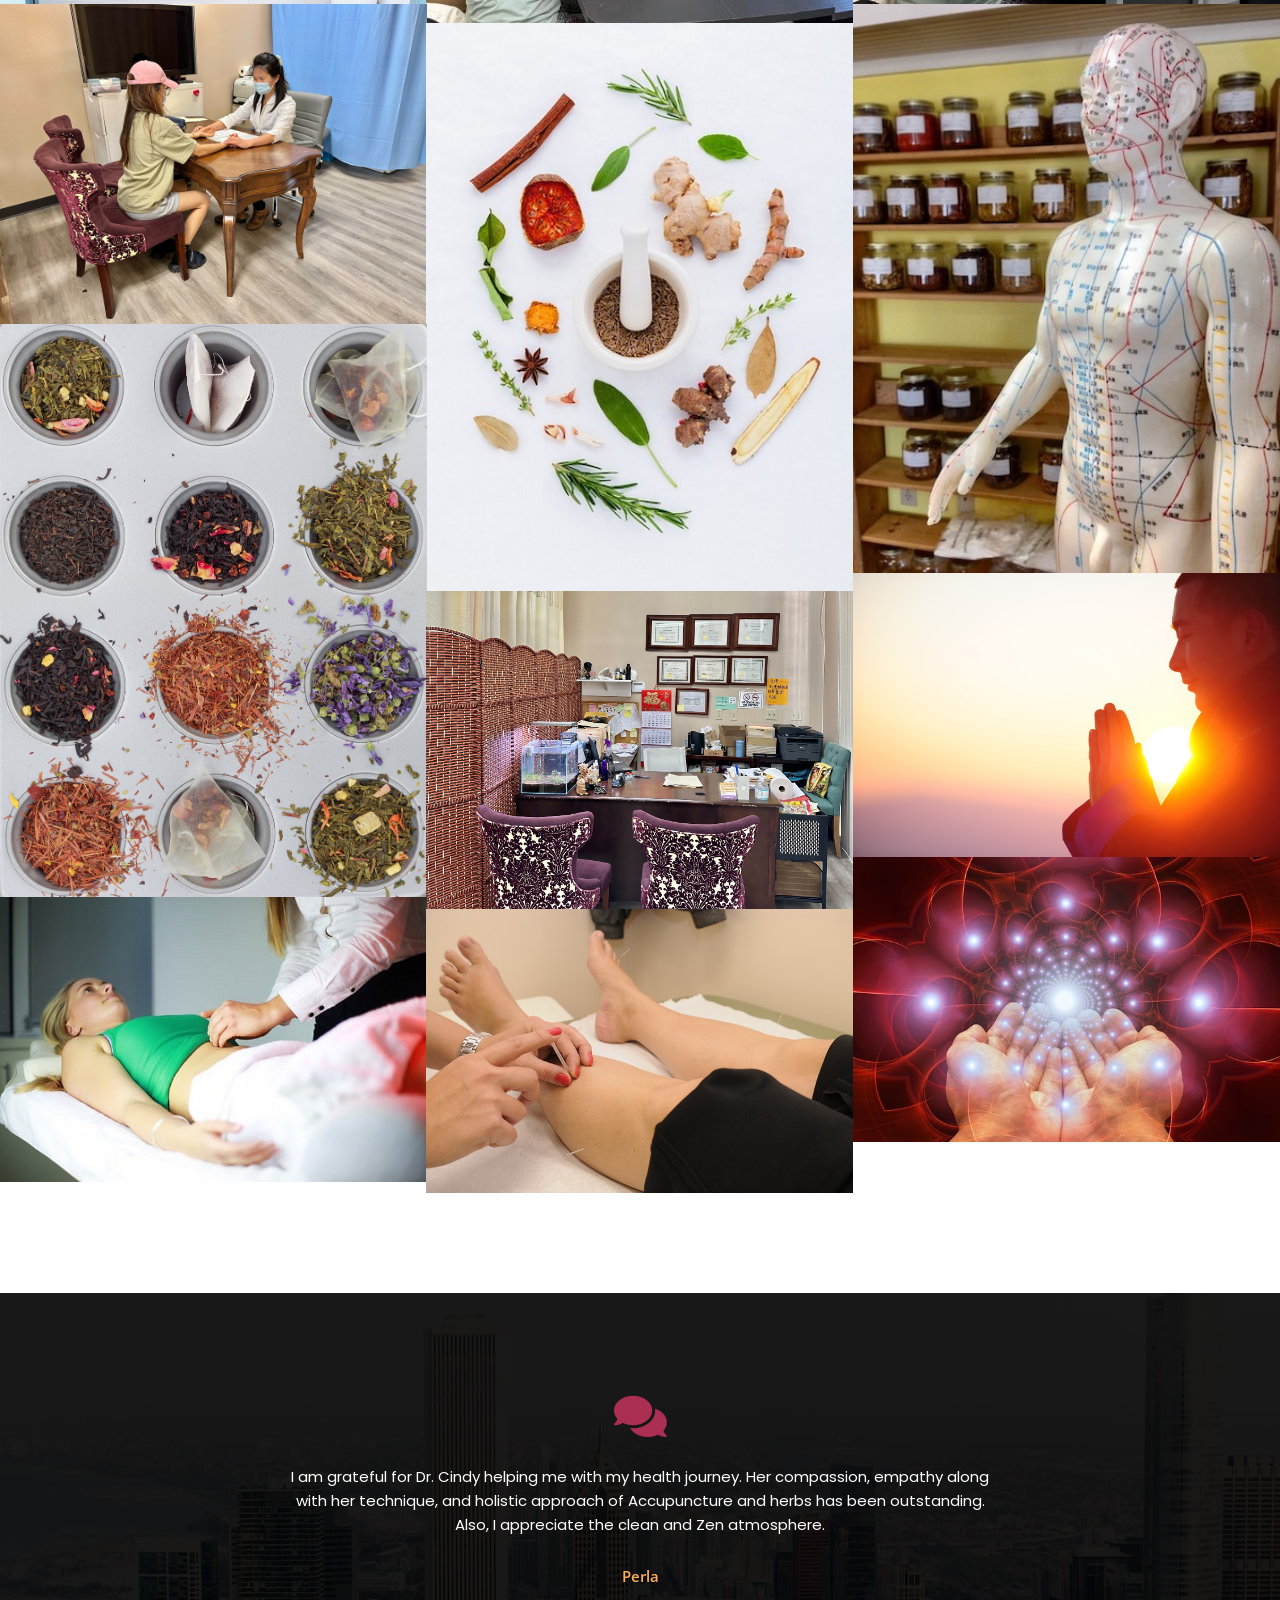
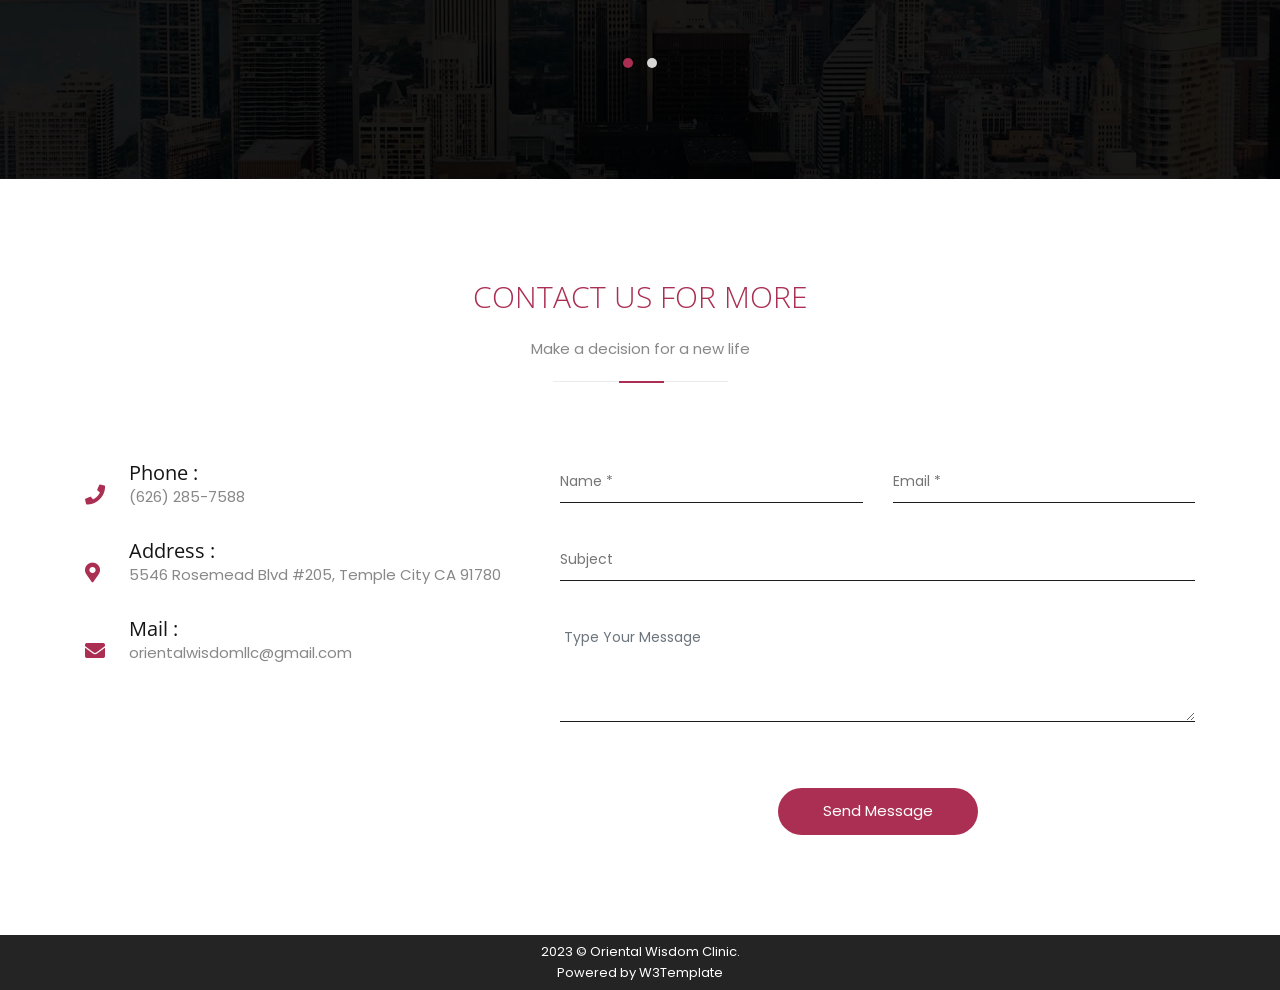
==== commit c729a487: "Remove storefront image from About section" ====
--- a/index.html
+++ b/index.html
@@ -66,9 +66,6 @@
             <p>#1 alternative choice in Tempa City</p>
           </div>
           <a href="#" class="anchor-btn">Learn more <i class="fas fa-arrow-right pd-lt-10"></i></a> </div>
-      </div>
-      <div class="col-md-6 mb-50">
-        <div class="section-img"> <img src="images/about.jpg" alt="" class="img-responsive"/> </div>
       </div>
     </div>
   </div>
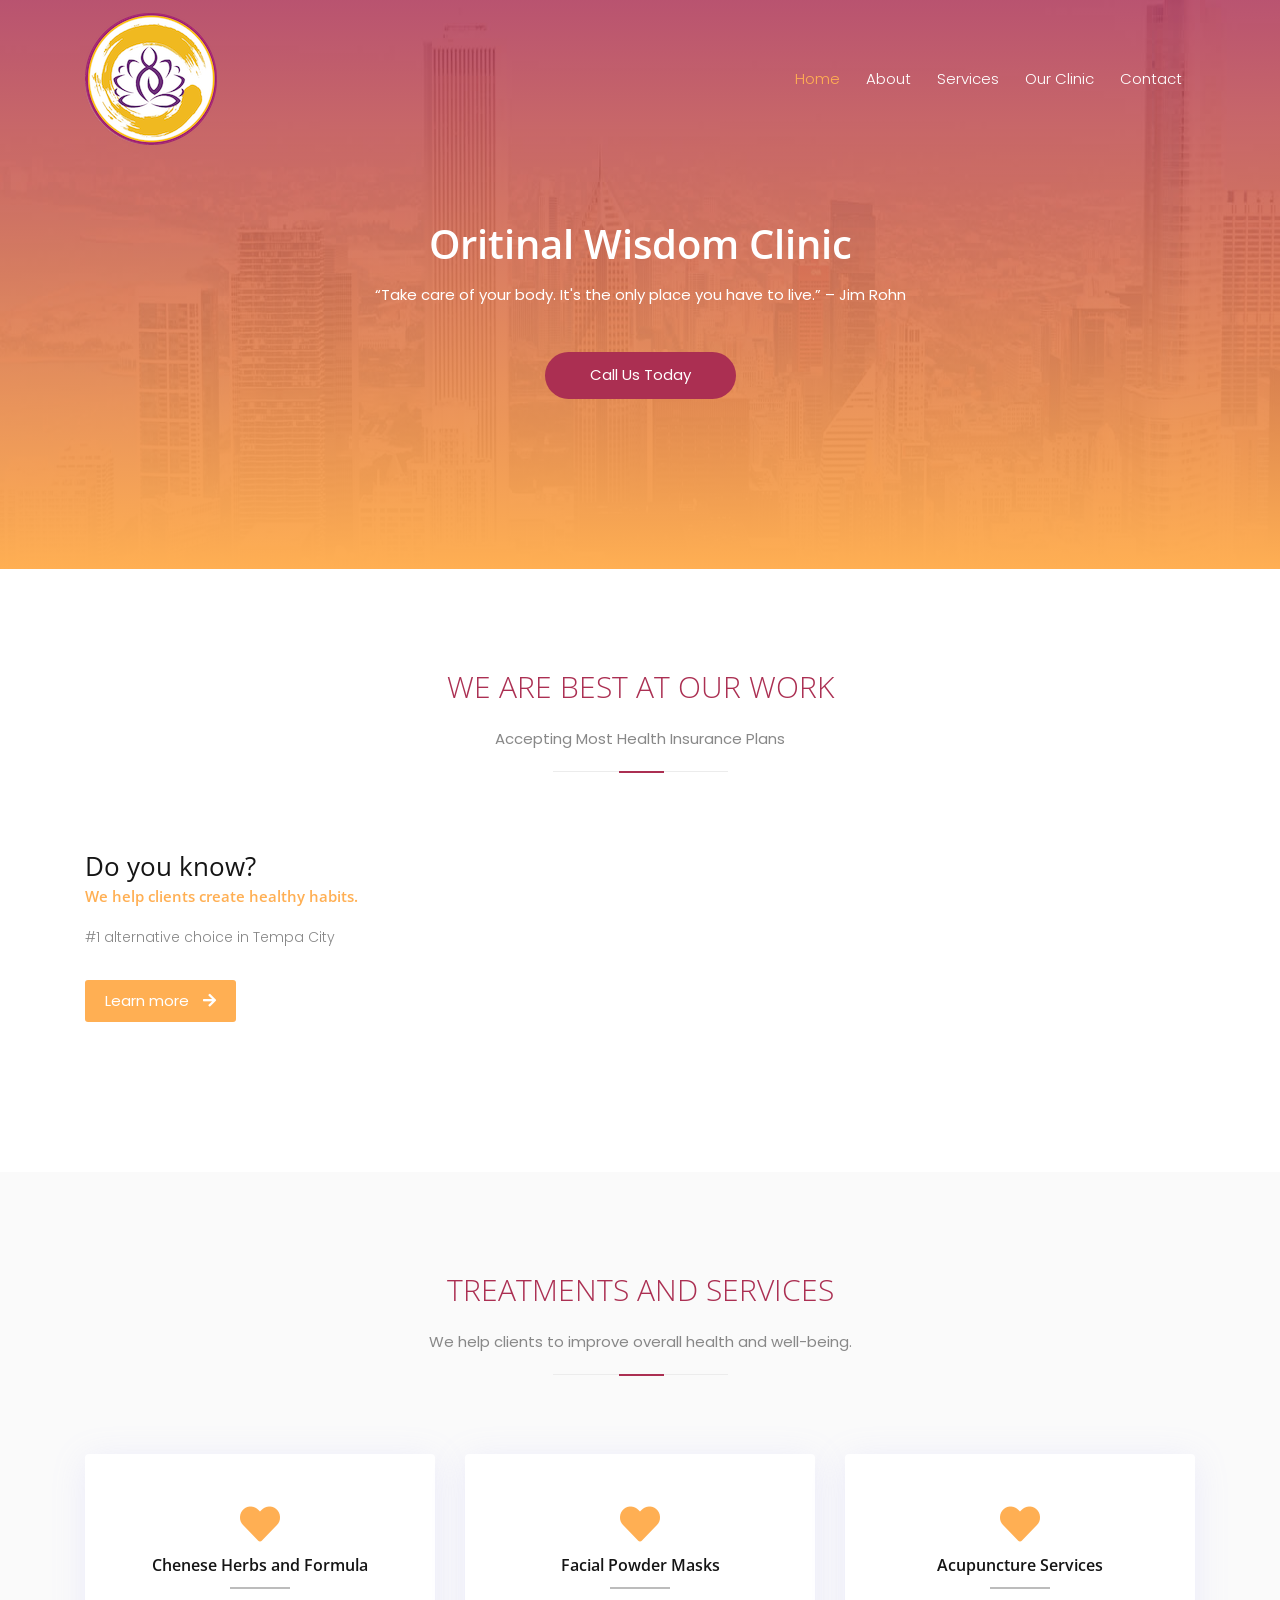
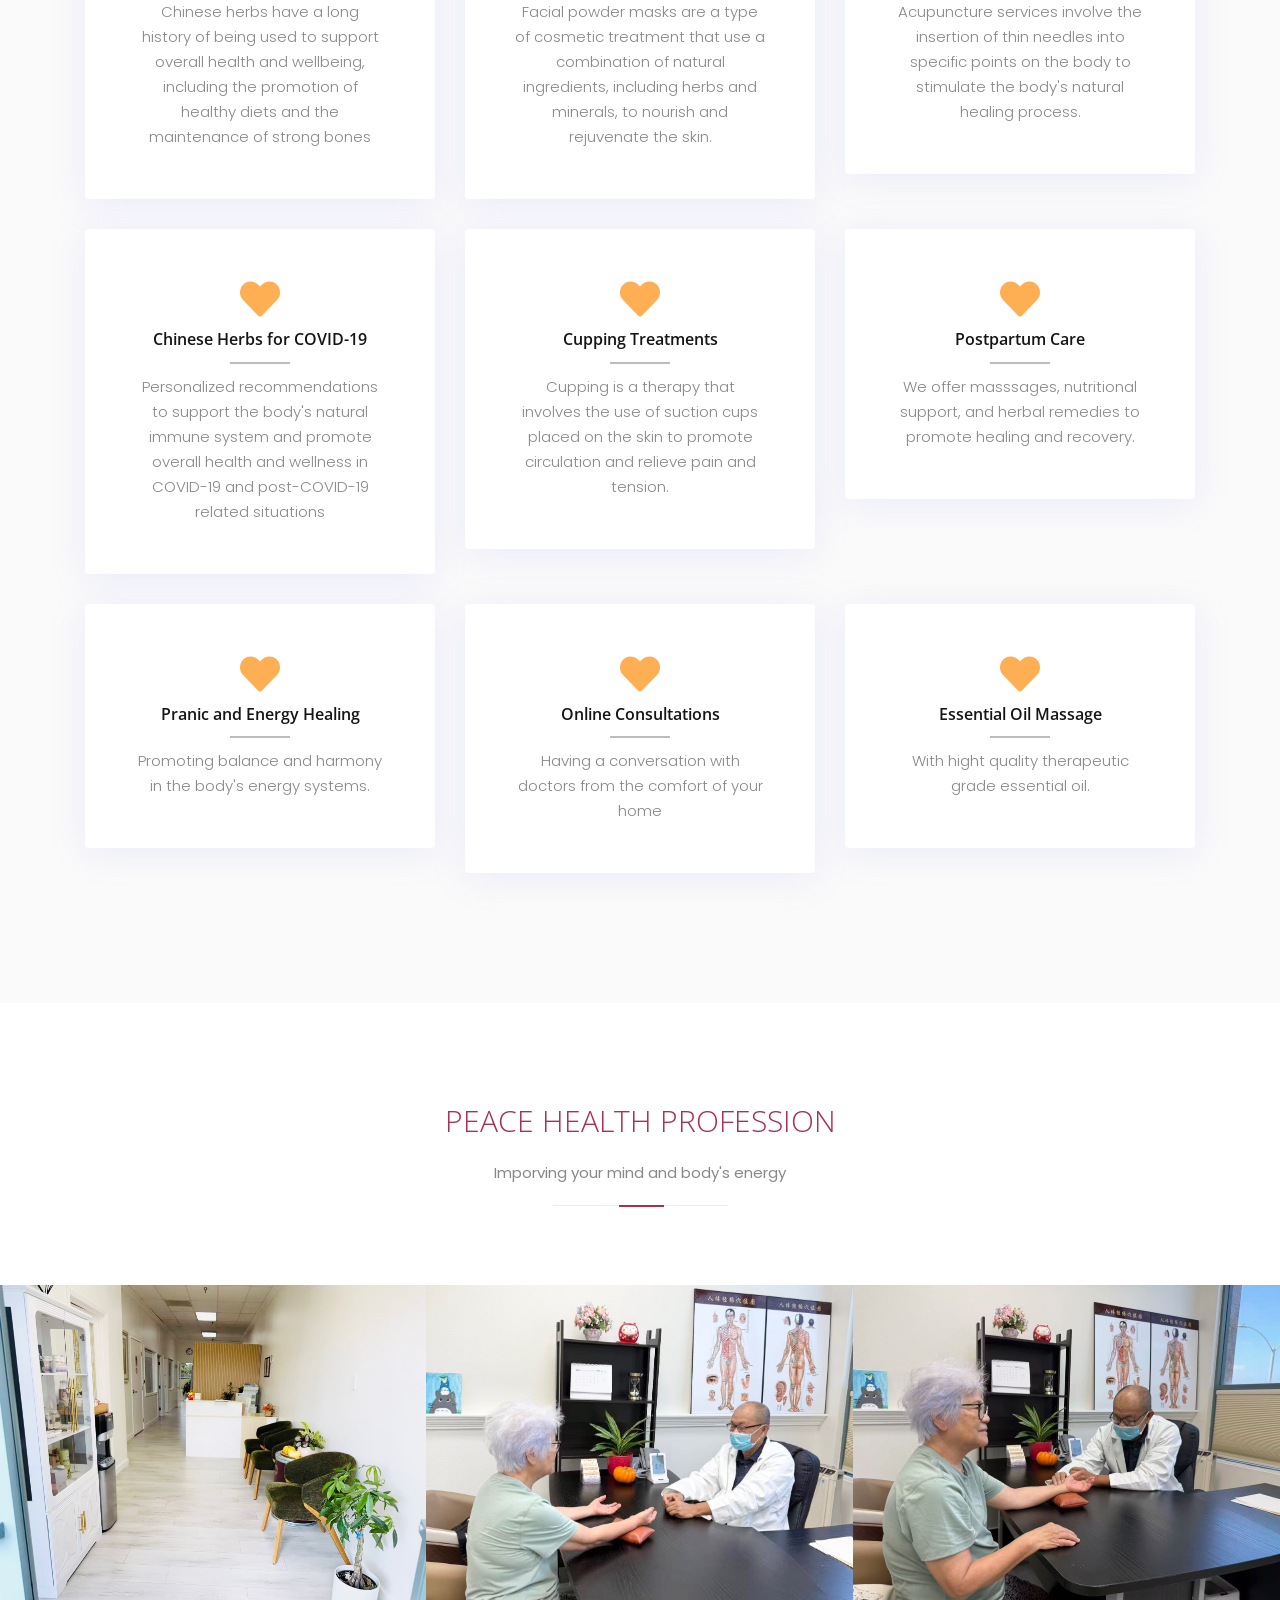
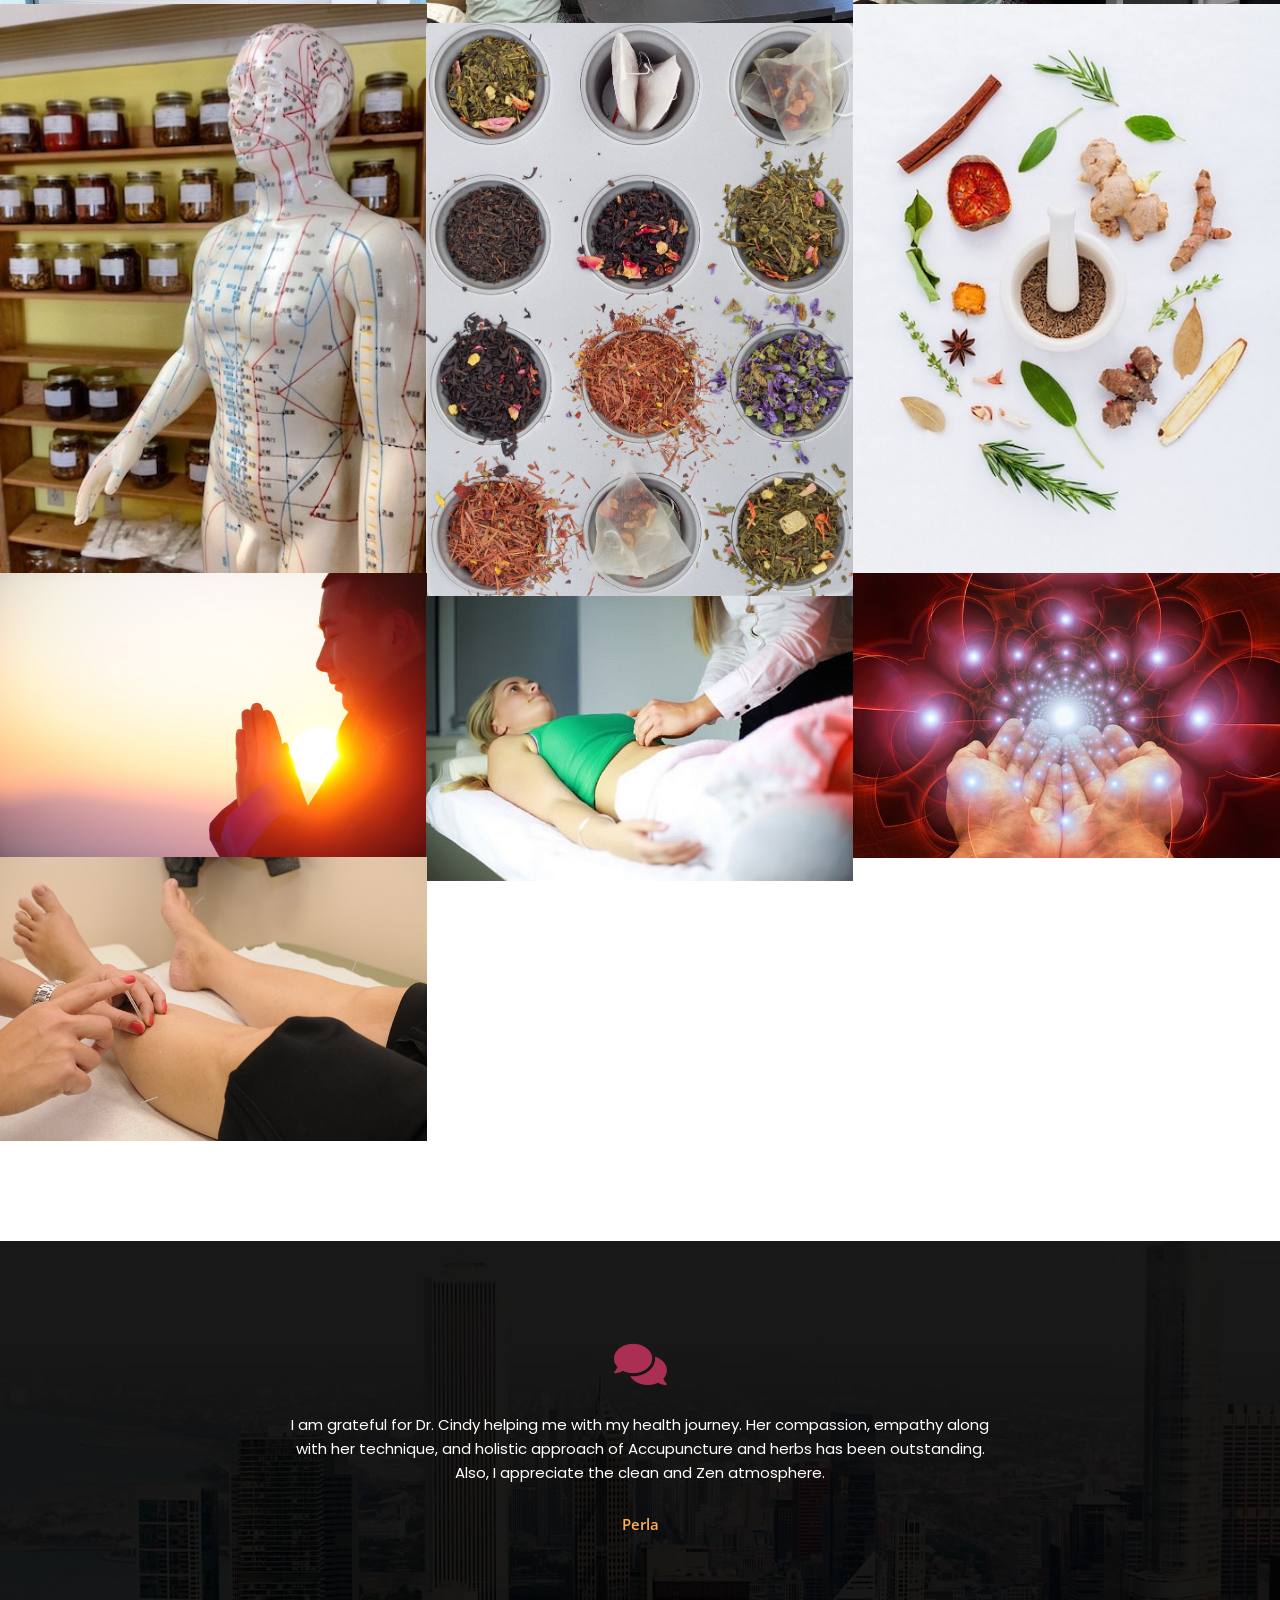
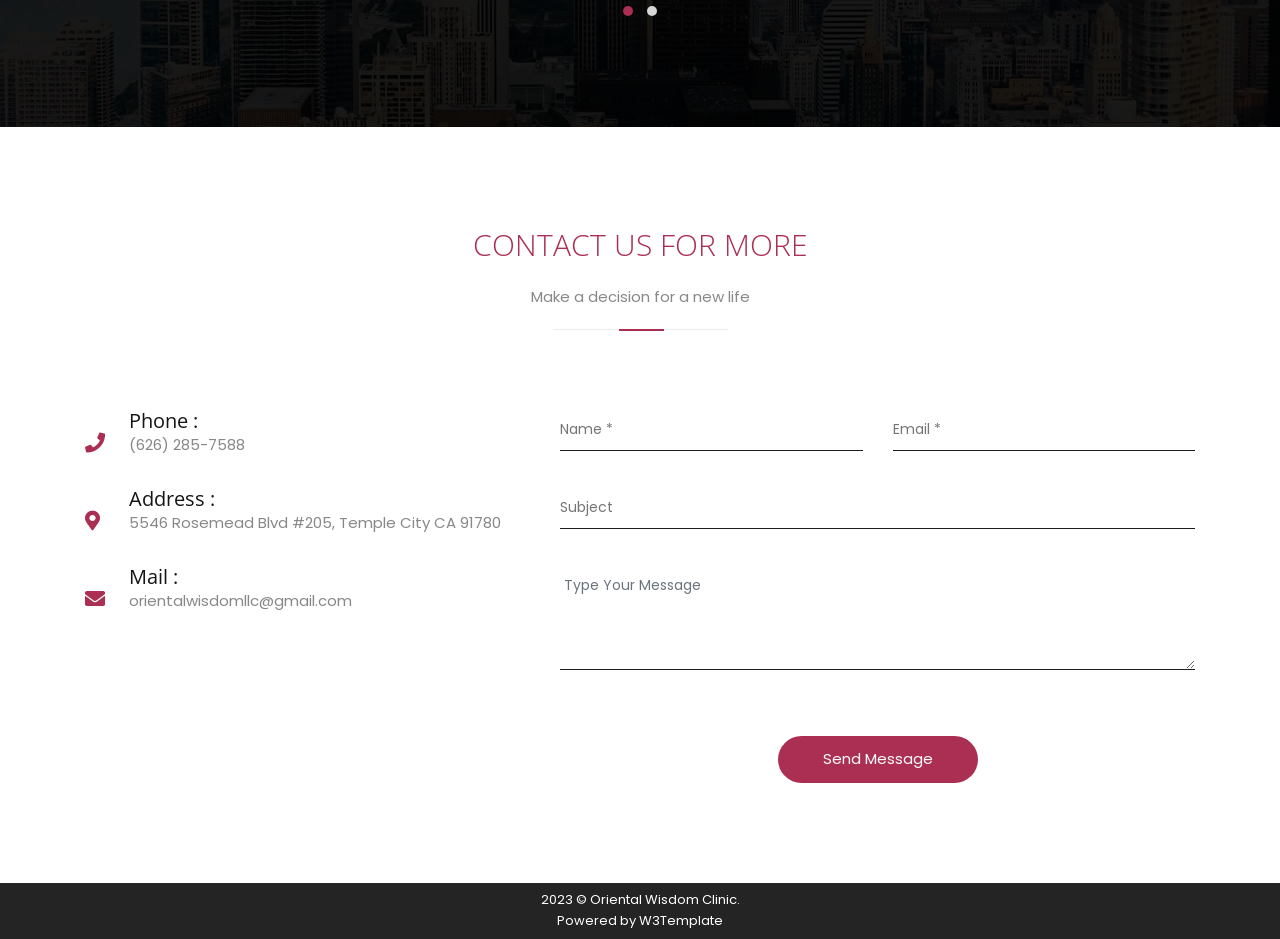
==== commit 1f063e9a: "Remove front desk photo (gall6) from gallery" ====
--- a/index.html
+++ b/index.html
@@ -215,16 +215,6 @@
           </div>
         </div>
         <div class="col-lg-4 col-sm-6 spring no-padding">
-          <div class="item-img"> <a class="single-image" href="images/gall1.jpg"></a>
-            <div class="part-img"> <img src="images/gall1.jpg" alt="image">
-              <div class="overlay-img">
-                <h4>Clinic</h4>
-                <h6>need update</h6>
-              </div>
-            </div>
-          </div>
-        </div>
-        <div class="col-lg-4 col-sm-6 spring no-padding">
           <div class="item-img"> <a class="single-image" href="images/gall2.jpg"></a>
             <div class="part-img"> <img src="images/gall2.jpg" alt="image">
               <div class="overlay-img">
@@ -257,16 +247,6 @@
         <div class="col-lg-4 col-sm-6 winter no-padding">
           <div class="item-img"> <a class="single-image" href="images/gall5.jpg"></a>
             <div class="part-img"> <img src="images/gall5.jpg" alt="image">
-              <div class="overlay-img">
-                <h4>Clinic</h4>
-                <h6>Clinic</h6>
-              </div>
-            </div>
-          </div>
-        </div>
-        <div class="col-lg-4 col-sm-6 rainy no-padding">
-          <div class="item-img"> <a class="single-image" href="images/gall6.jpg"></a>
-            <div class="part-img"> <img src="images/gall6.jpg" alt="image">
               <div class="overlay-img">
                 <h4>Clinic</h4>
                 <h6>Clinic</h6>
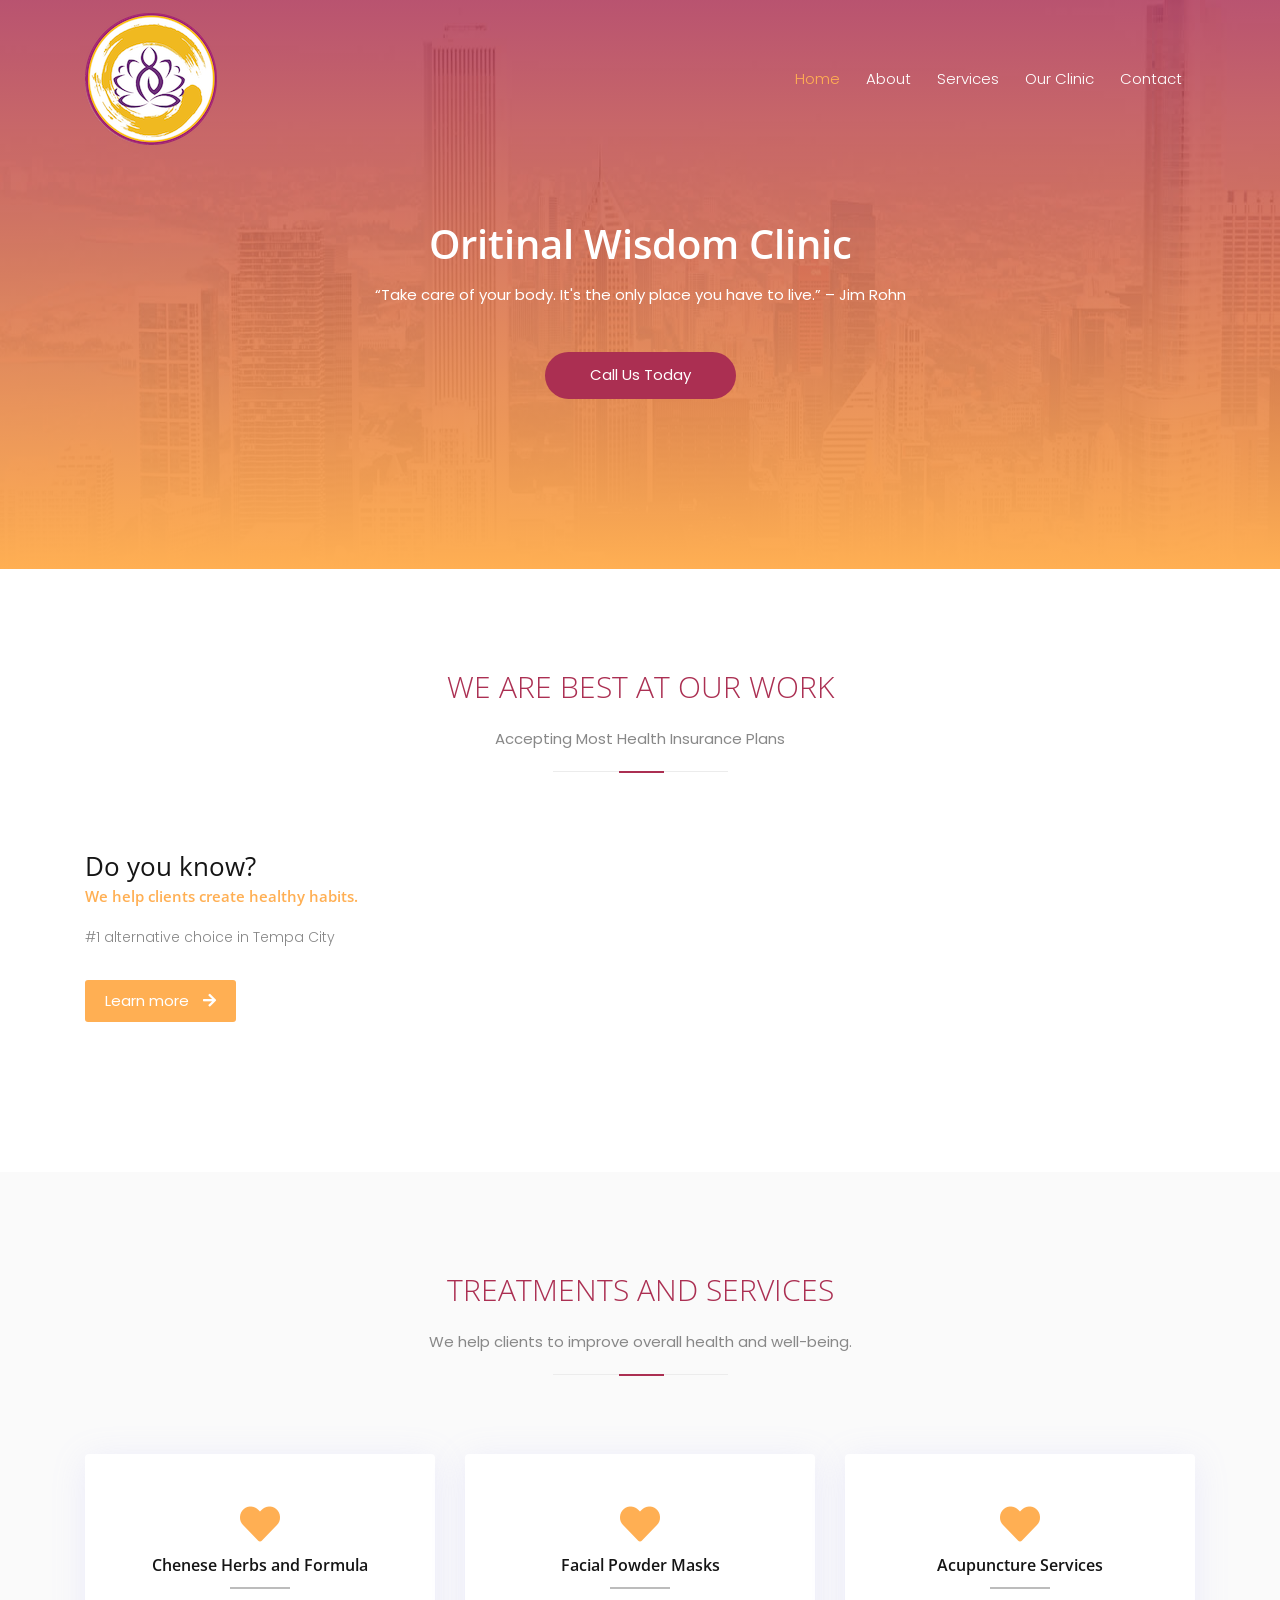
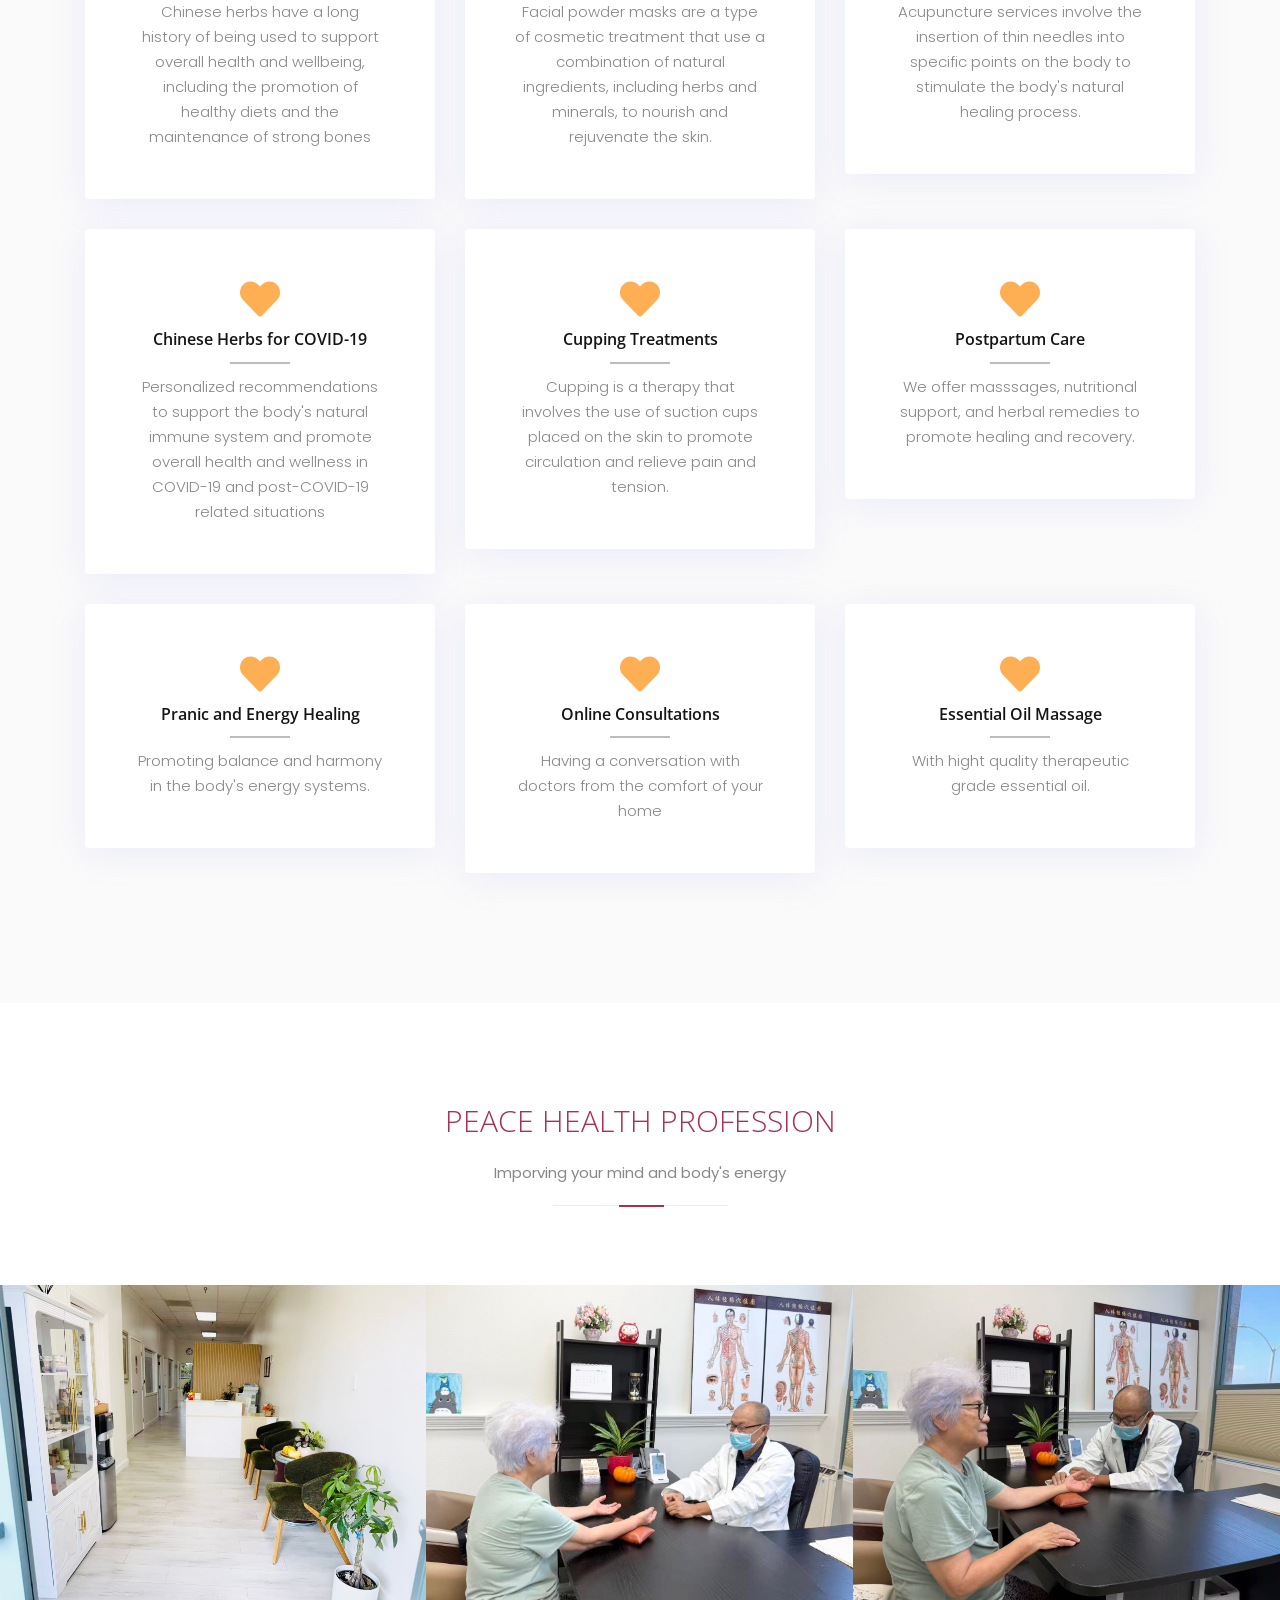
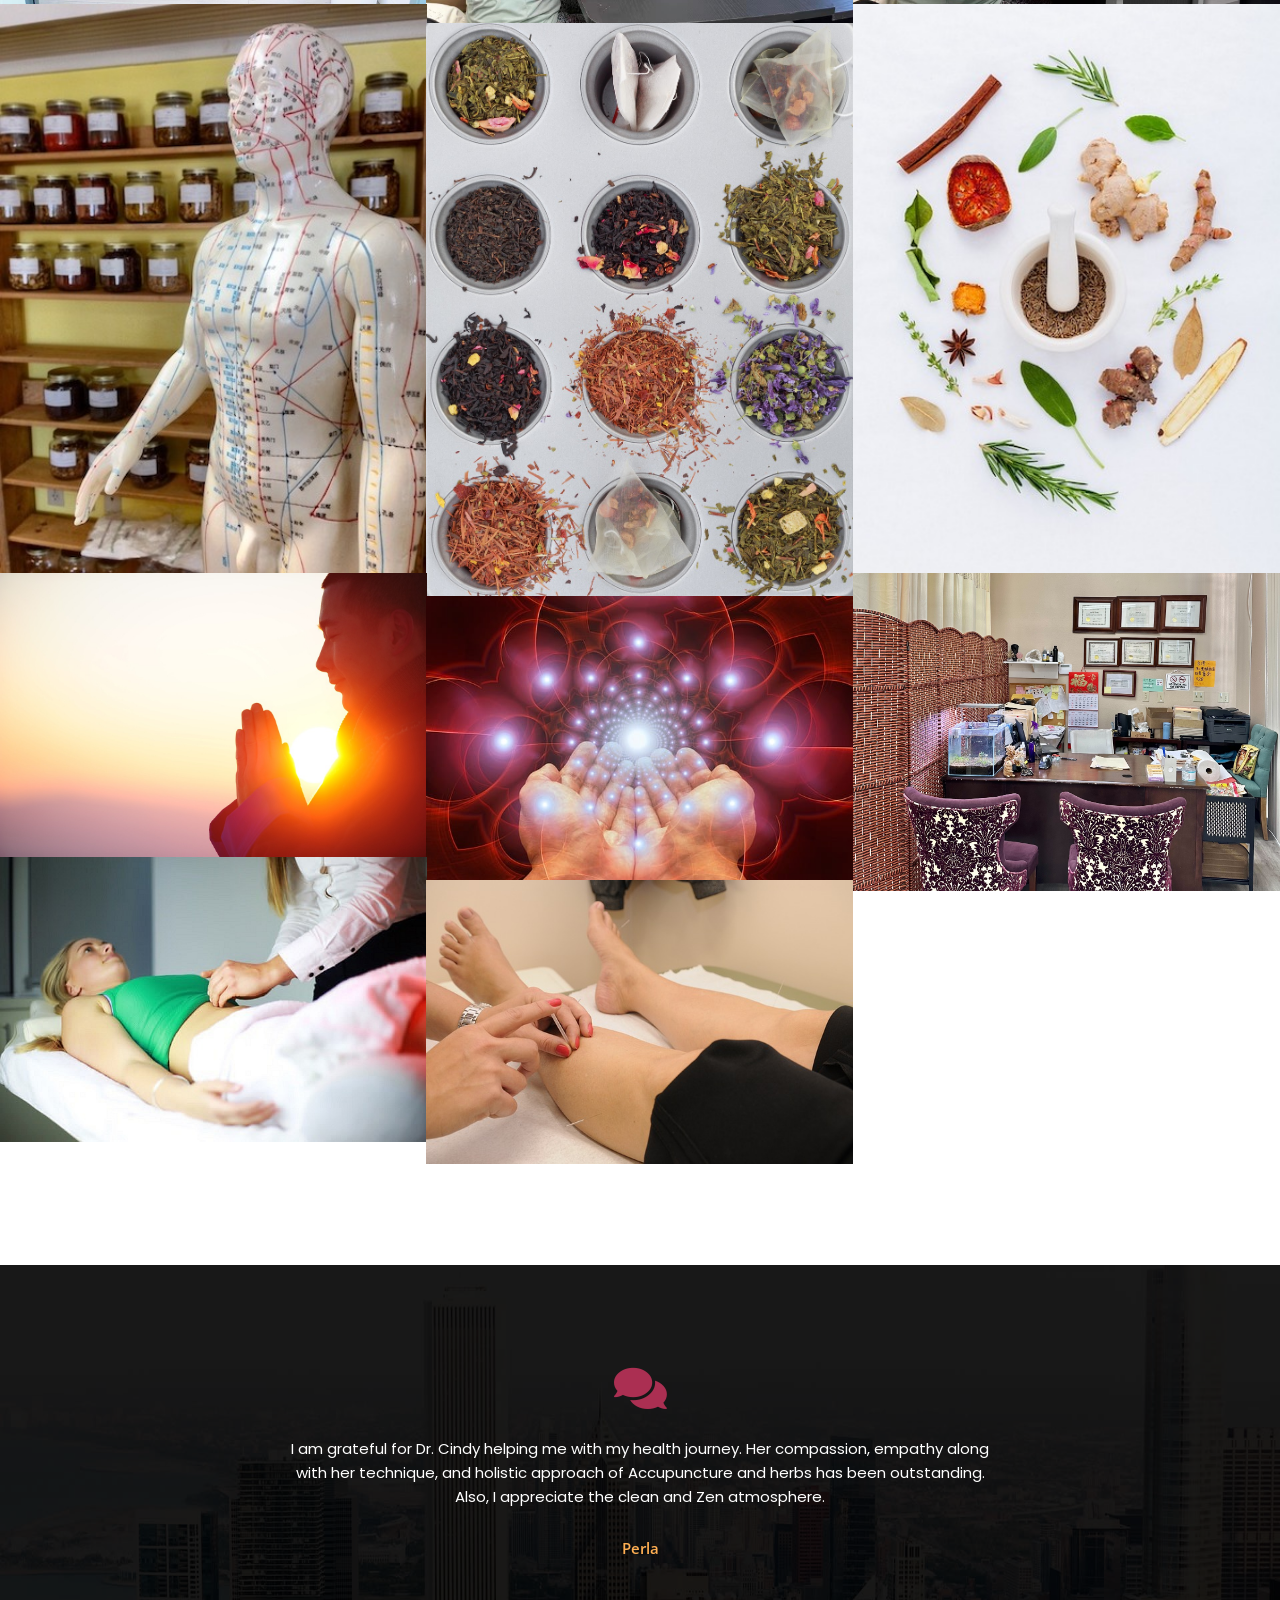
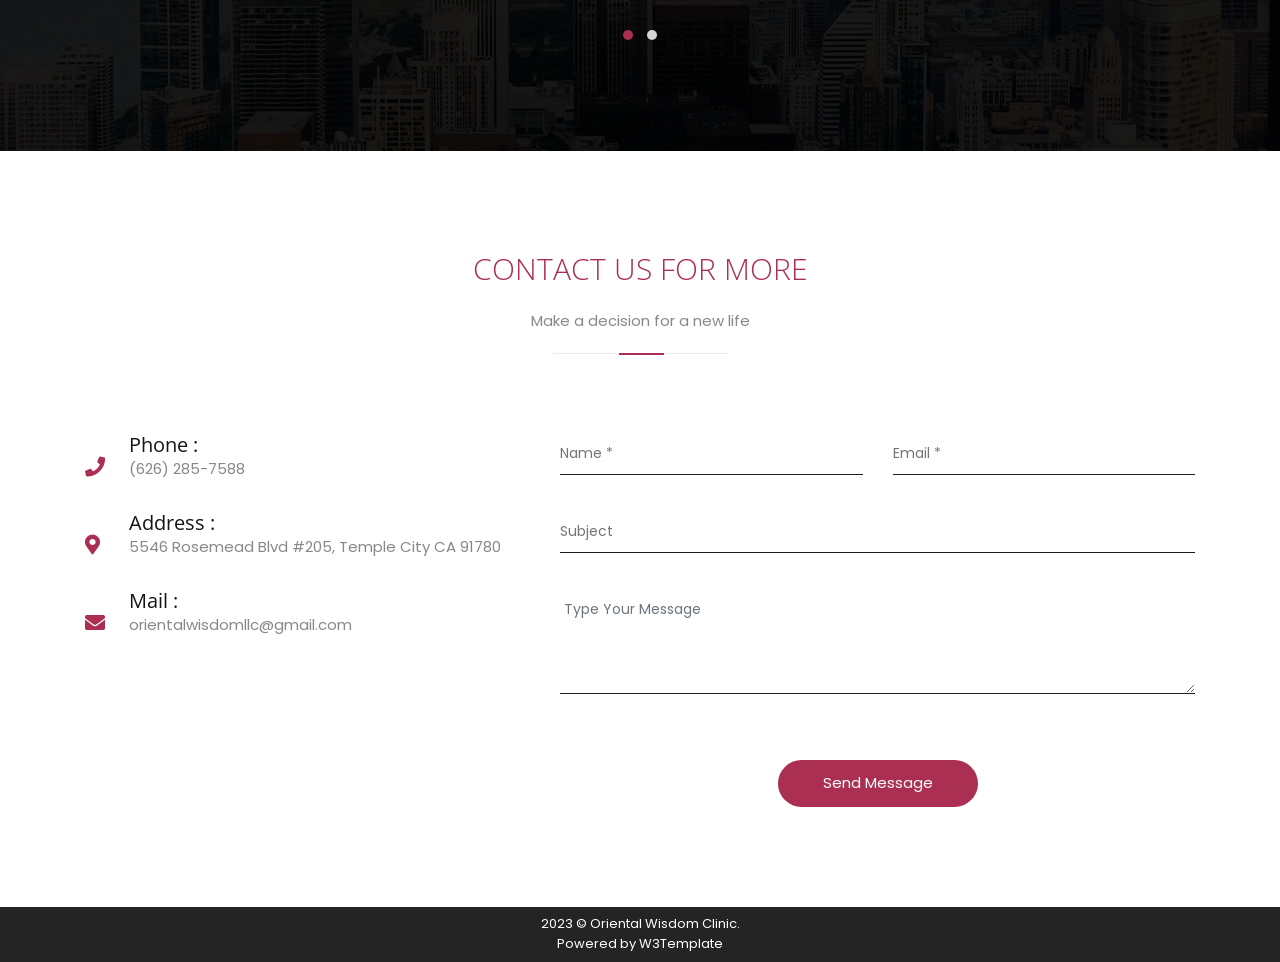
==== commit 079032a3: "Remove clinic consultation photo (gall1) from gallery" ====
--- a/index.html
+++ b/index.html
@@ -247,6 +247,16 @@
         <div class="col-lg-4 col-sm-6 winter no-padding">
           <div class="item-img"> <a class="single-image" href="images/gall5.jpg"></a>
             <div class="part-img"> <img src="images/gall5.jpg" alt="image">
+              <div class="overlay-img">
+                <h4>Clinic</h4>
+                <h6>Clinic</h6>
+              </div>
+            </div>
+          </div>
+        </div>
+        <div class="col-lg-4 col-sm-6 rainy no-padding">
+          <div class="item-img"> <a class="single-image" href="images/gall6.jpg"></a>
+            <div class="part-img"> <img src="images/gall6.jpg" alt="image">
               <div class="overlay-img">
                 <h4>Clinic</h4>
                 <h6>Clinic</h6>
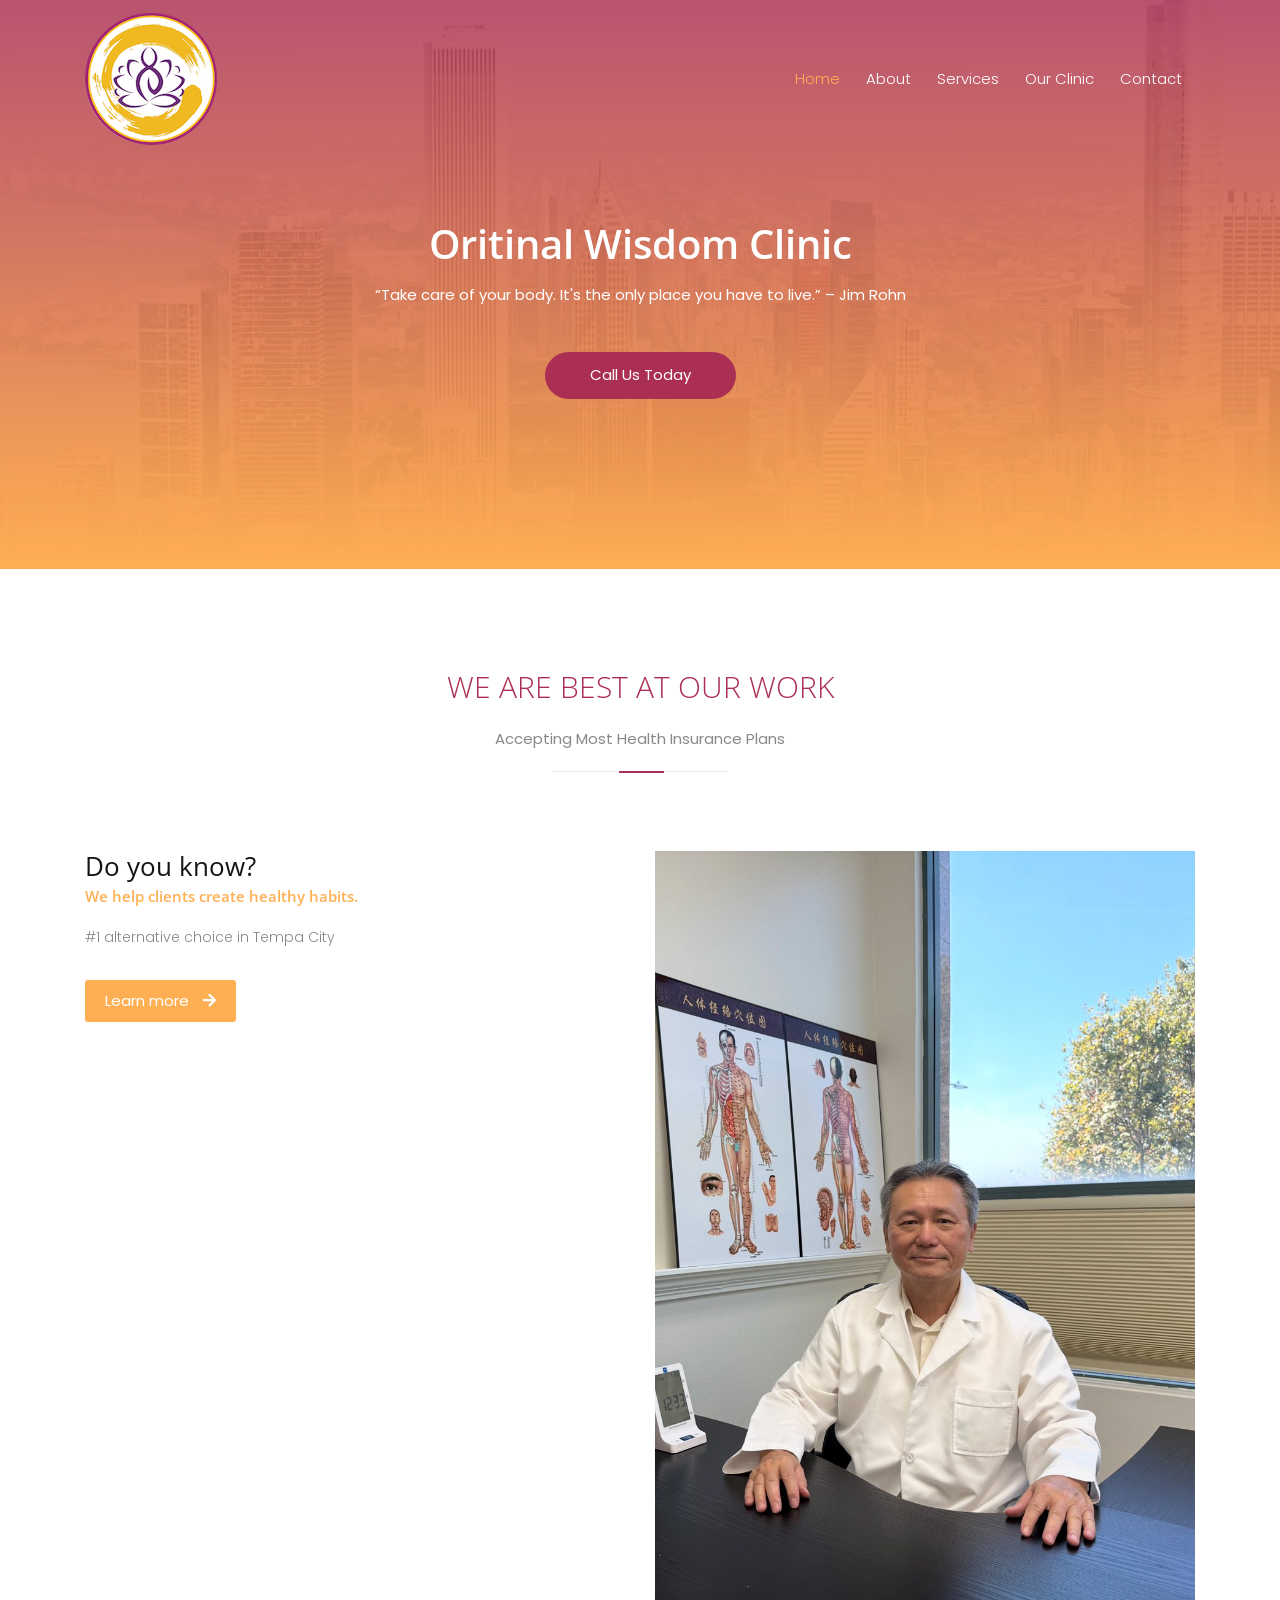
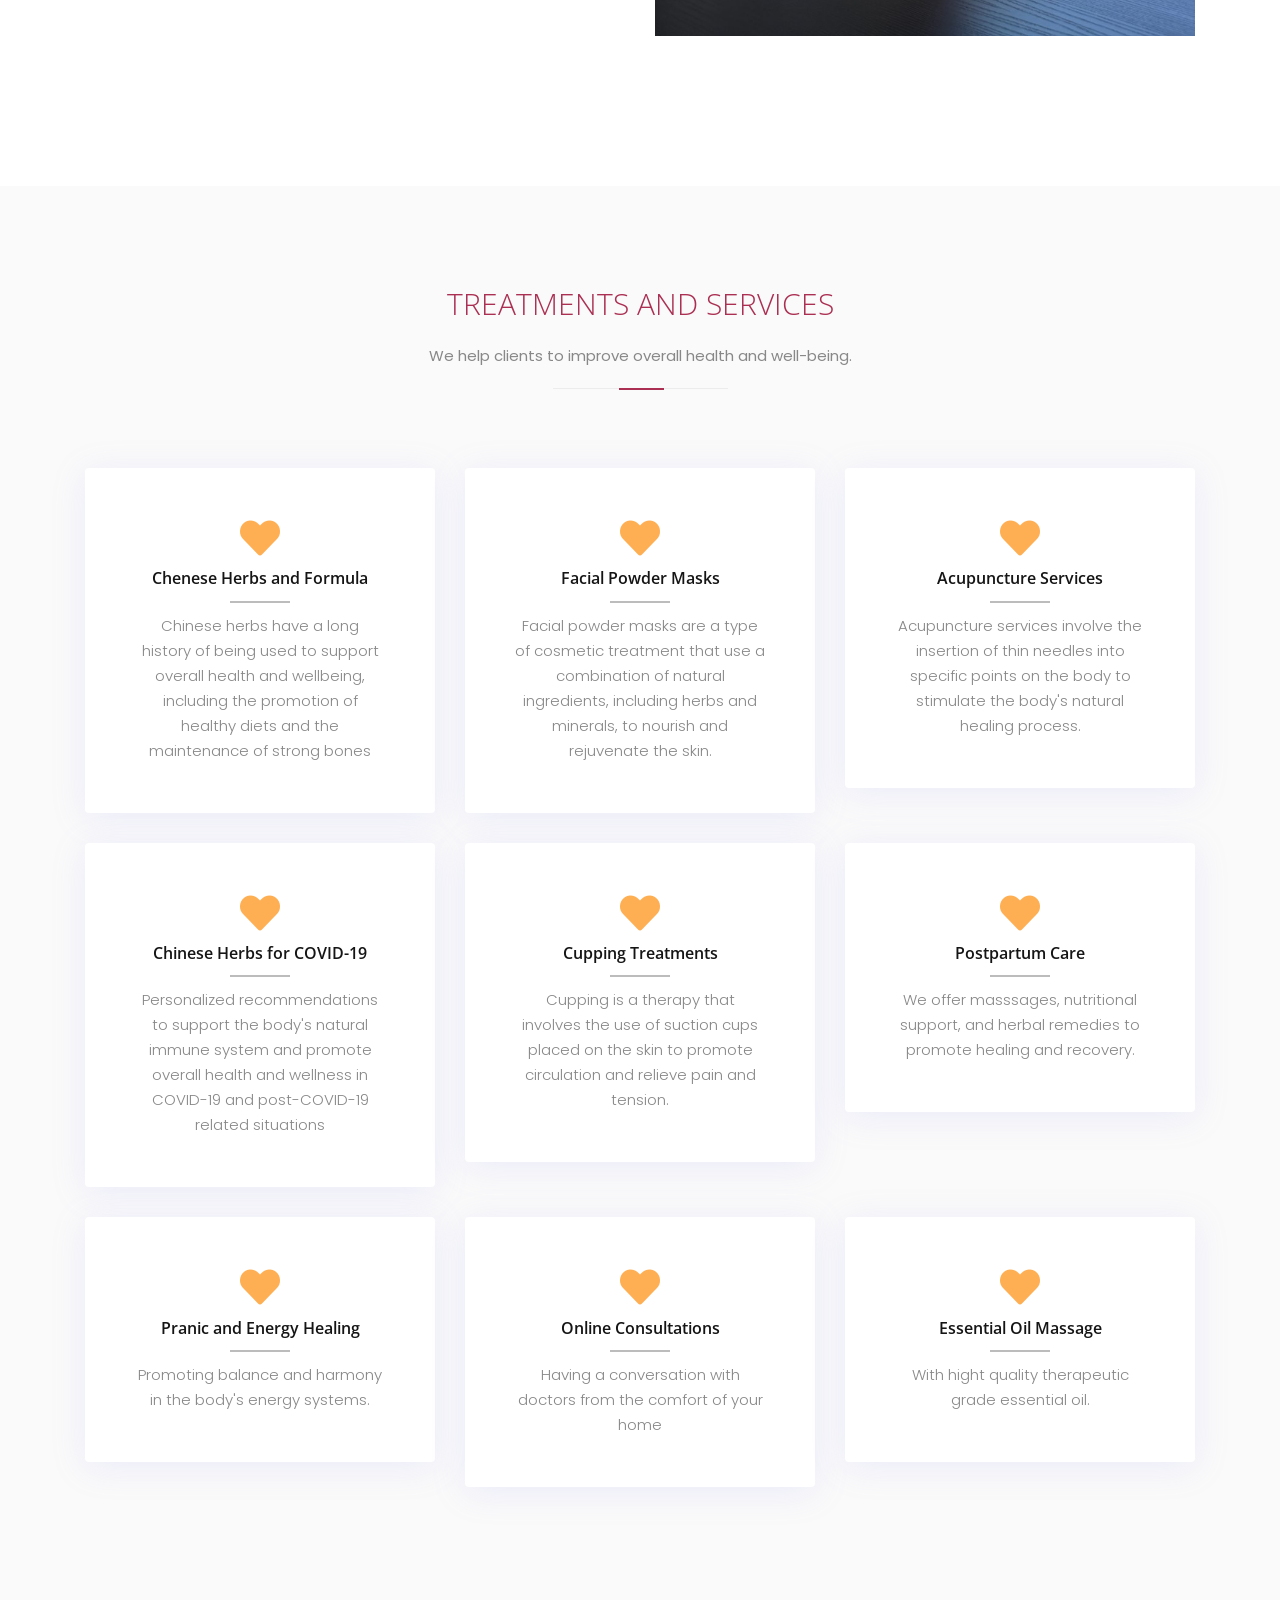
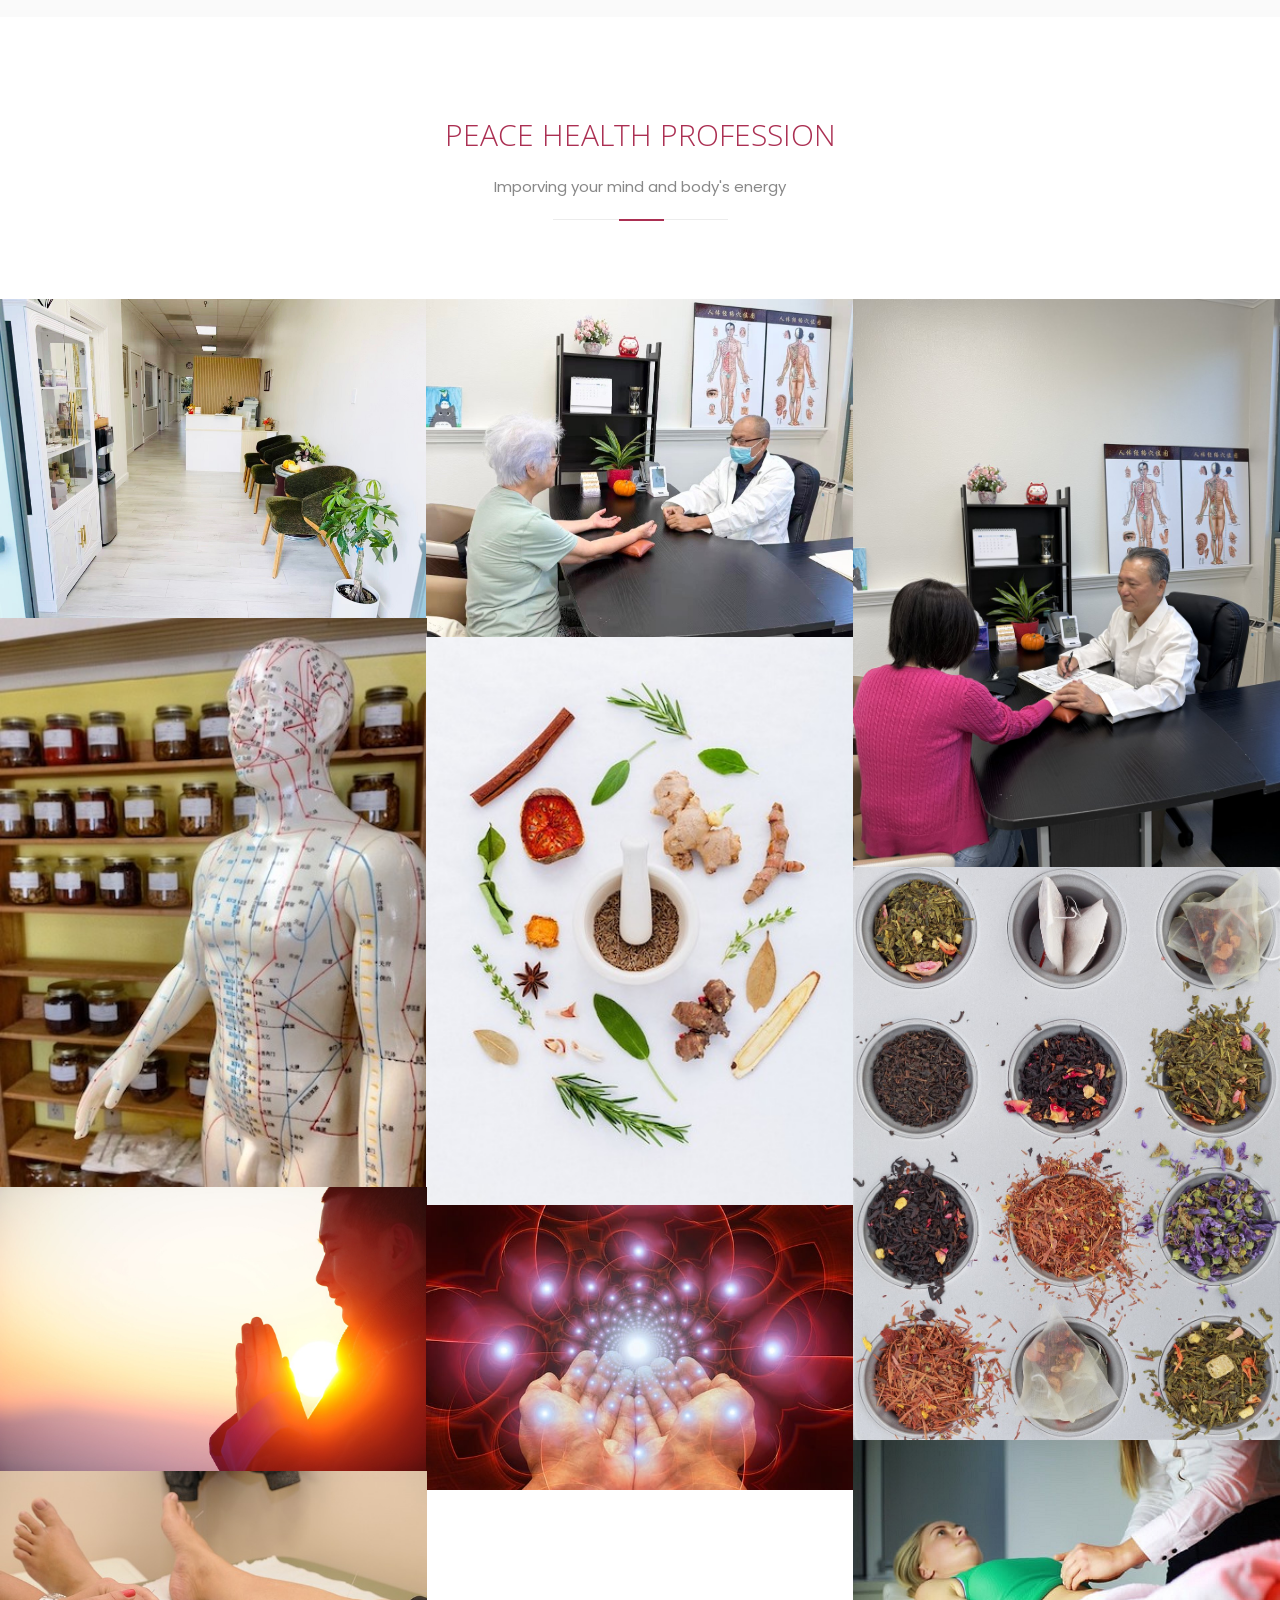
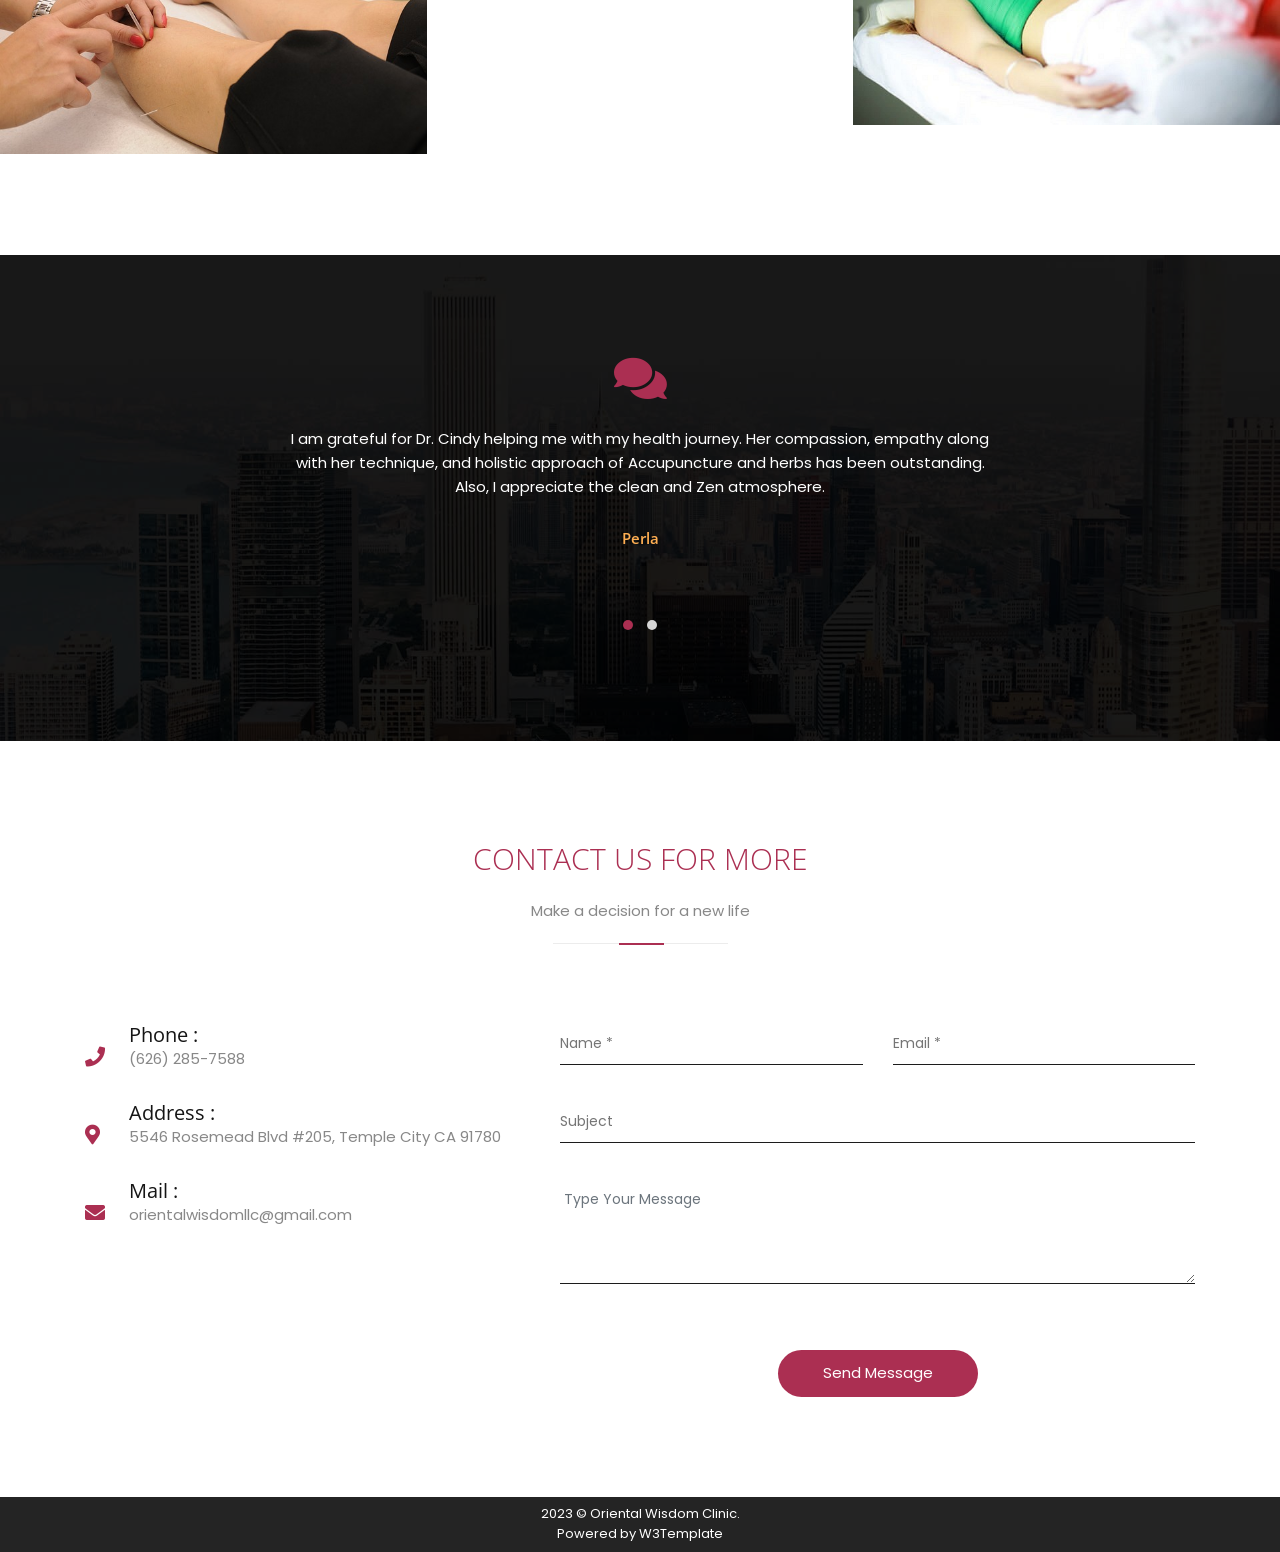
==== commit b7bc059a: "Add practitioner portrait and new consultation photo Put the practitioner portrait in the About row'" ====
--- a/index.html
+++ b/index.html
@@ -66,6 +66,9 @@
             <p>#1 alternative choice in Tempa City</p>
           </div>
           <a href="#" class="anchor-btn">Learn more <i class="fas fa-arrow-right pd-lt-10"></i></a> </div>
+      </div>
+      <div class="col-md-6 mb-50">
+        <div class="section-img"> <img src="images/doctor.jpg" alt="Practitioner at his desk in the clinic" class="img-fluid"/> </div>
       </div>
     </div>
   </div>
@@ -205,11 +208,11 @@
           </div>
         </div>
         <div class="col-lg-4 col-sm-6 no-padding">
-          <div class="item-img"> <a class="single-image" href="images/consultation2.jpg"></a>
-            <div class="part-img"> <img src="images/consultation2.jpg" alt="Pulse diagnosis">
-              <div class="overlay-img">
-                <h4>Clinic</h4>
-                <h6>Pulse diagnosis</h6>
+          <div class="item-img"> <a class="single-image" href="images/consultation3.jpg"></a>
+            <div class="part-img"> <img src="images/consultation3.jpg" alt="Practitioner consulting with a patient">
+              <div class="overlay-img">
+                <h4>Clinic</h4>
+                <h6>Consultation</h6>
               </div>
             </div>
           </div>
@@ -247,16 +250,6 @@
         <div class="col-lg-4 col-sm-6 winter no-padding">
           <div class="item-img"> <a class="single-image" href="images/gall5.jpg"></a>
             <div class="part-img"> <img src="images/gall5.jpg" alt="image">
-              <div class="overlay-img">
-                <h4>Clinic</h4>
-                <h6>Clinic</h6>
-              </div>
-            </div>
-          </div>
-        </div>
-        <div class="col-lg-4 col-sm-6 rainy no-padding">
-          <div class="item-img"> <a class="single-image" href="images/gall6.jpg"></a>
-            <div class="part-img"> <img src="images/gall6.jpg" alt="image">
               <div class="overlay-img">
                 <h4>Clinic</h4>
                 <h6>Clinic</h6>
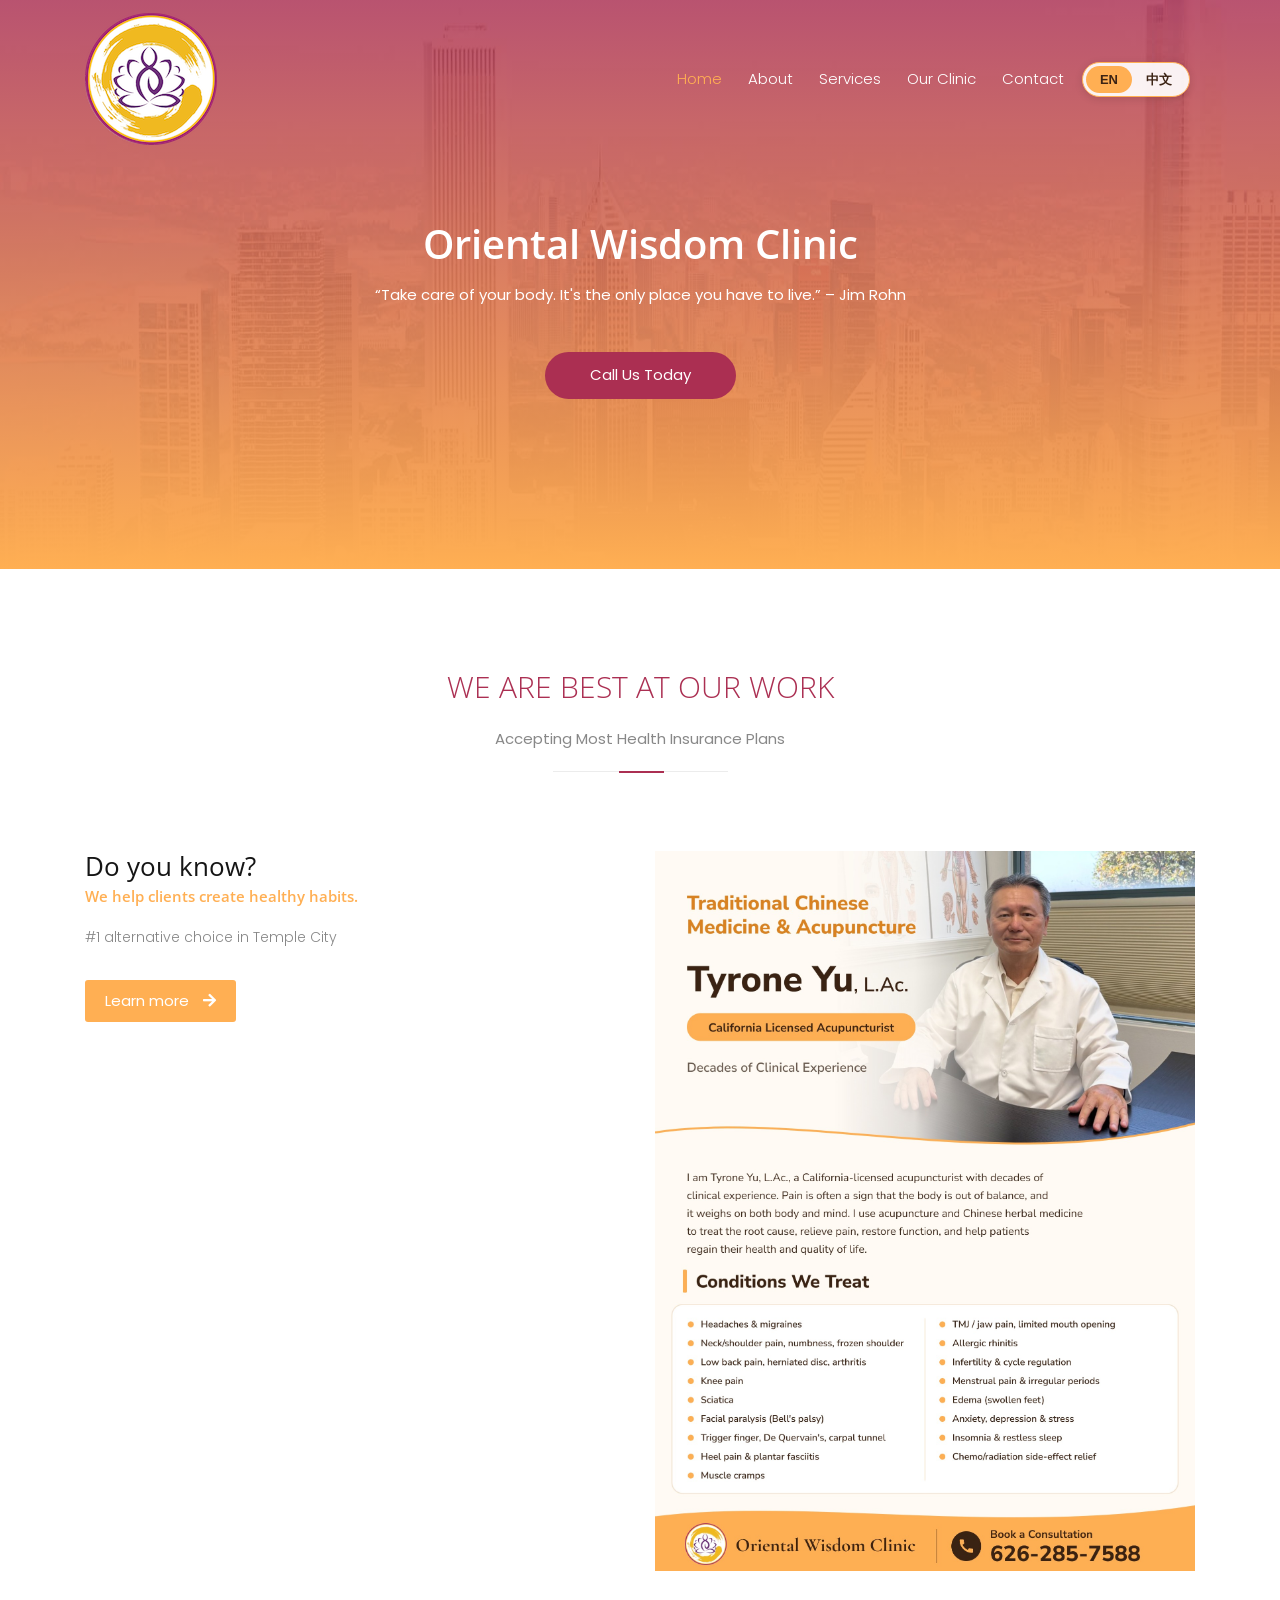
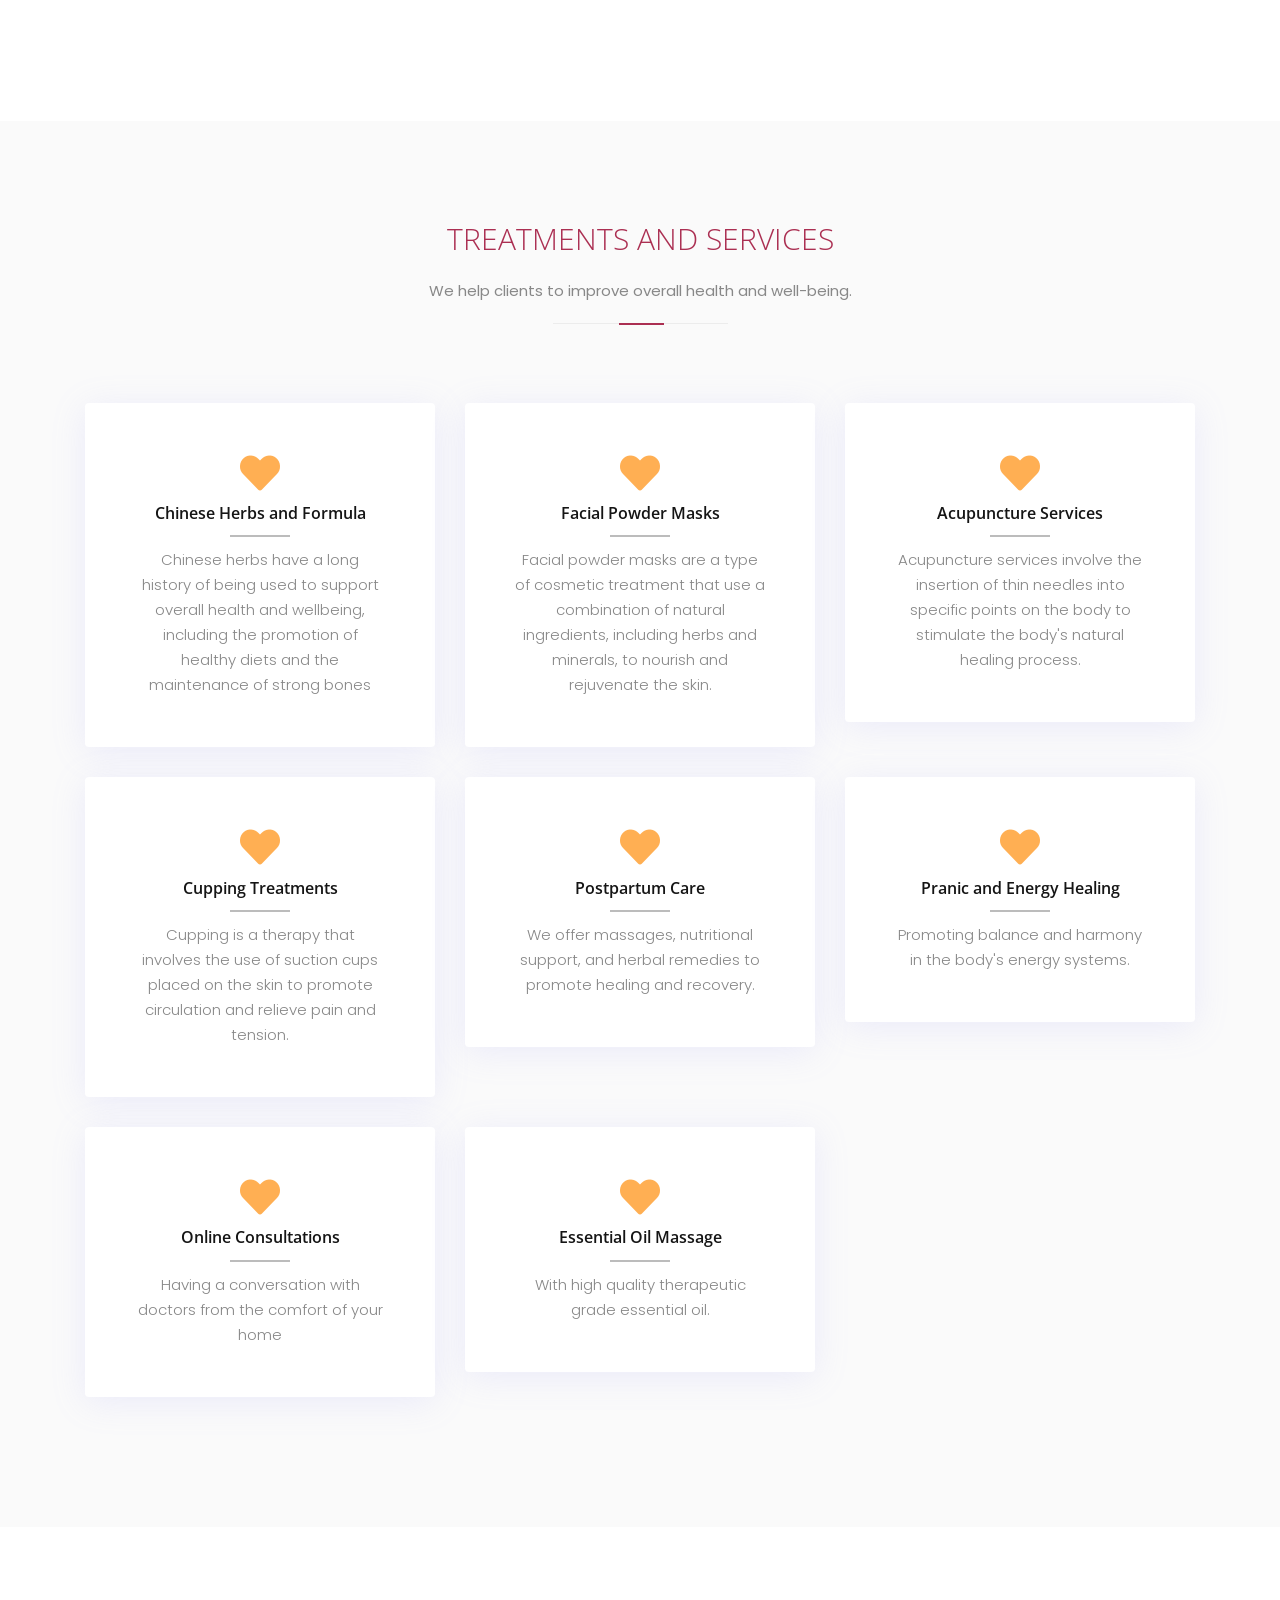
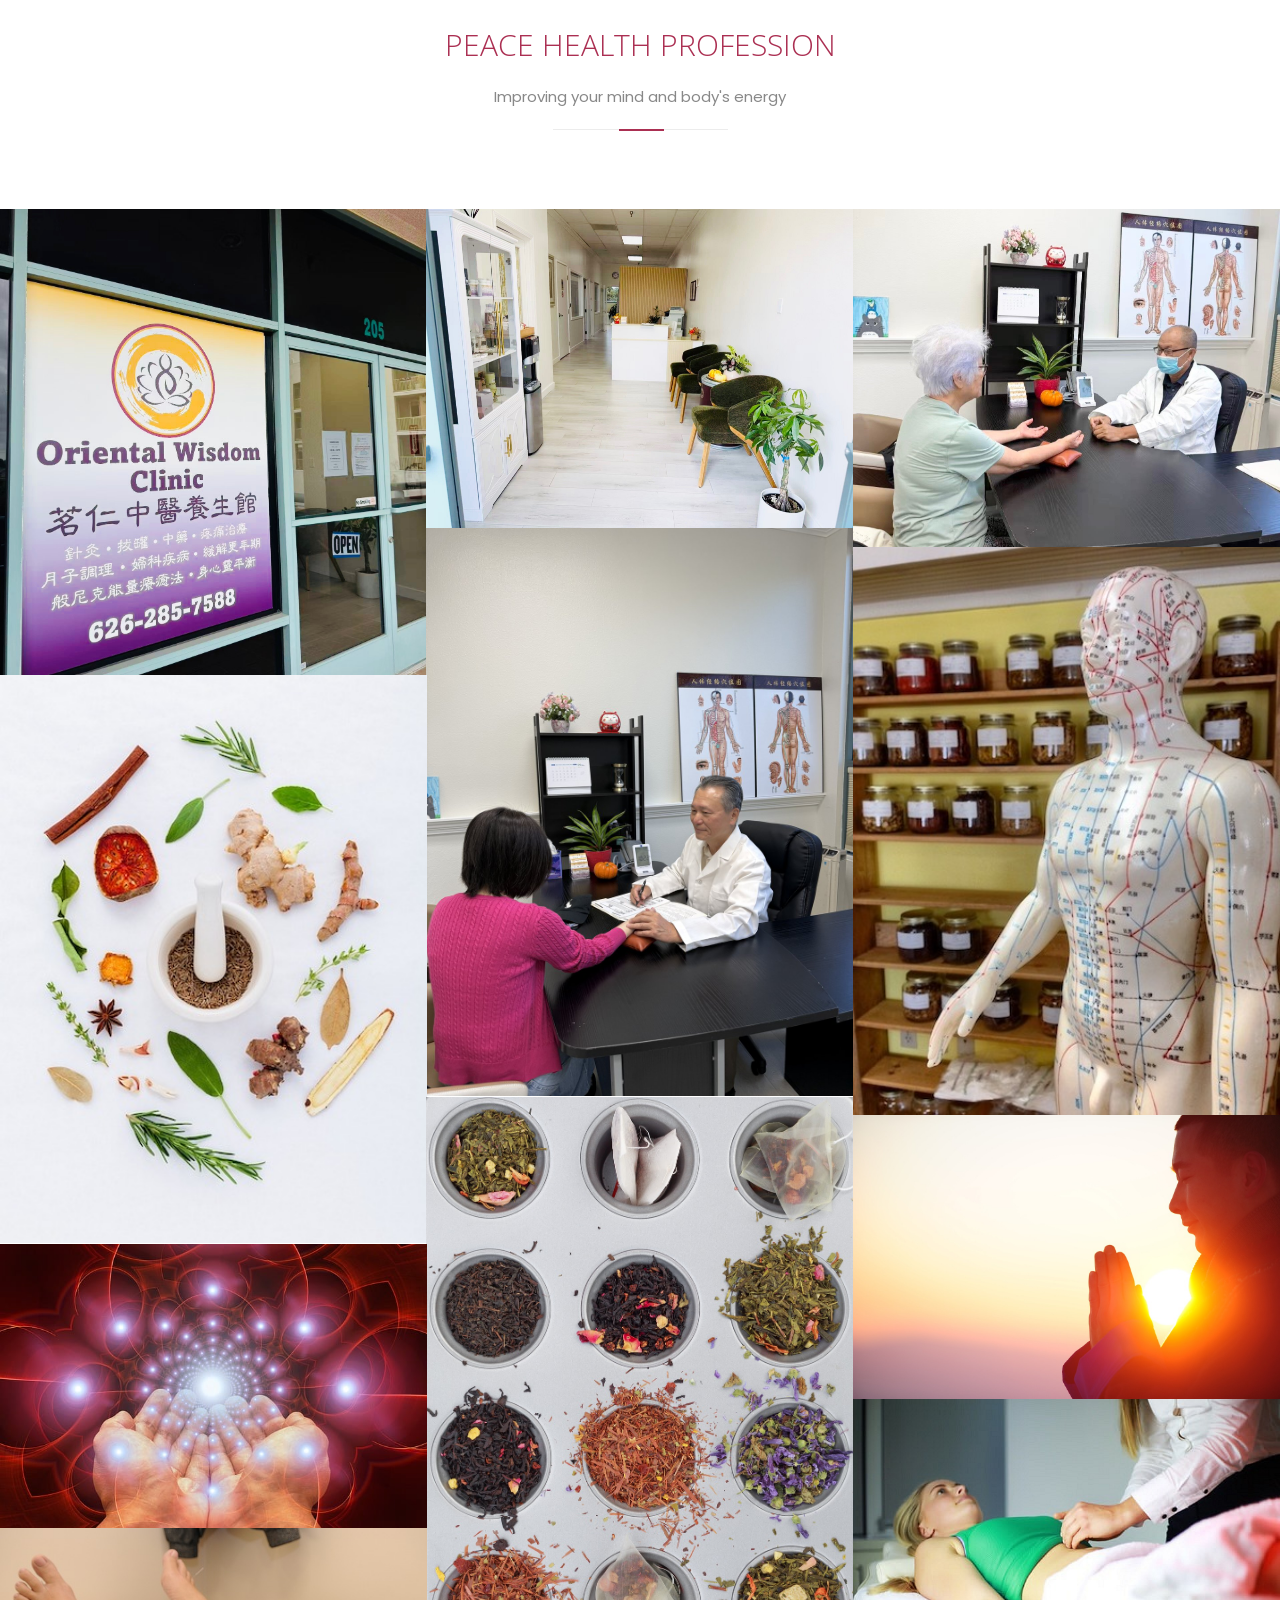
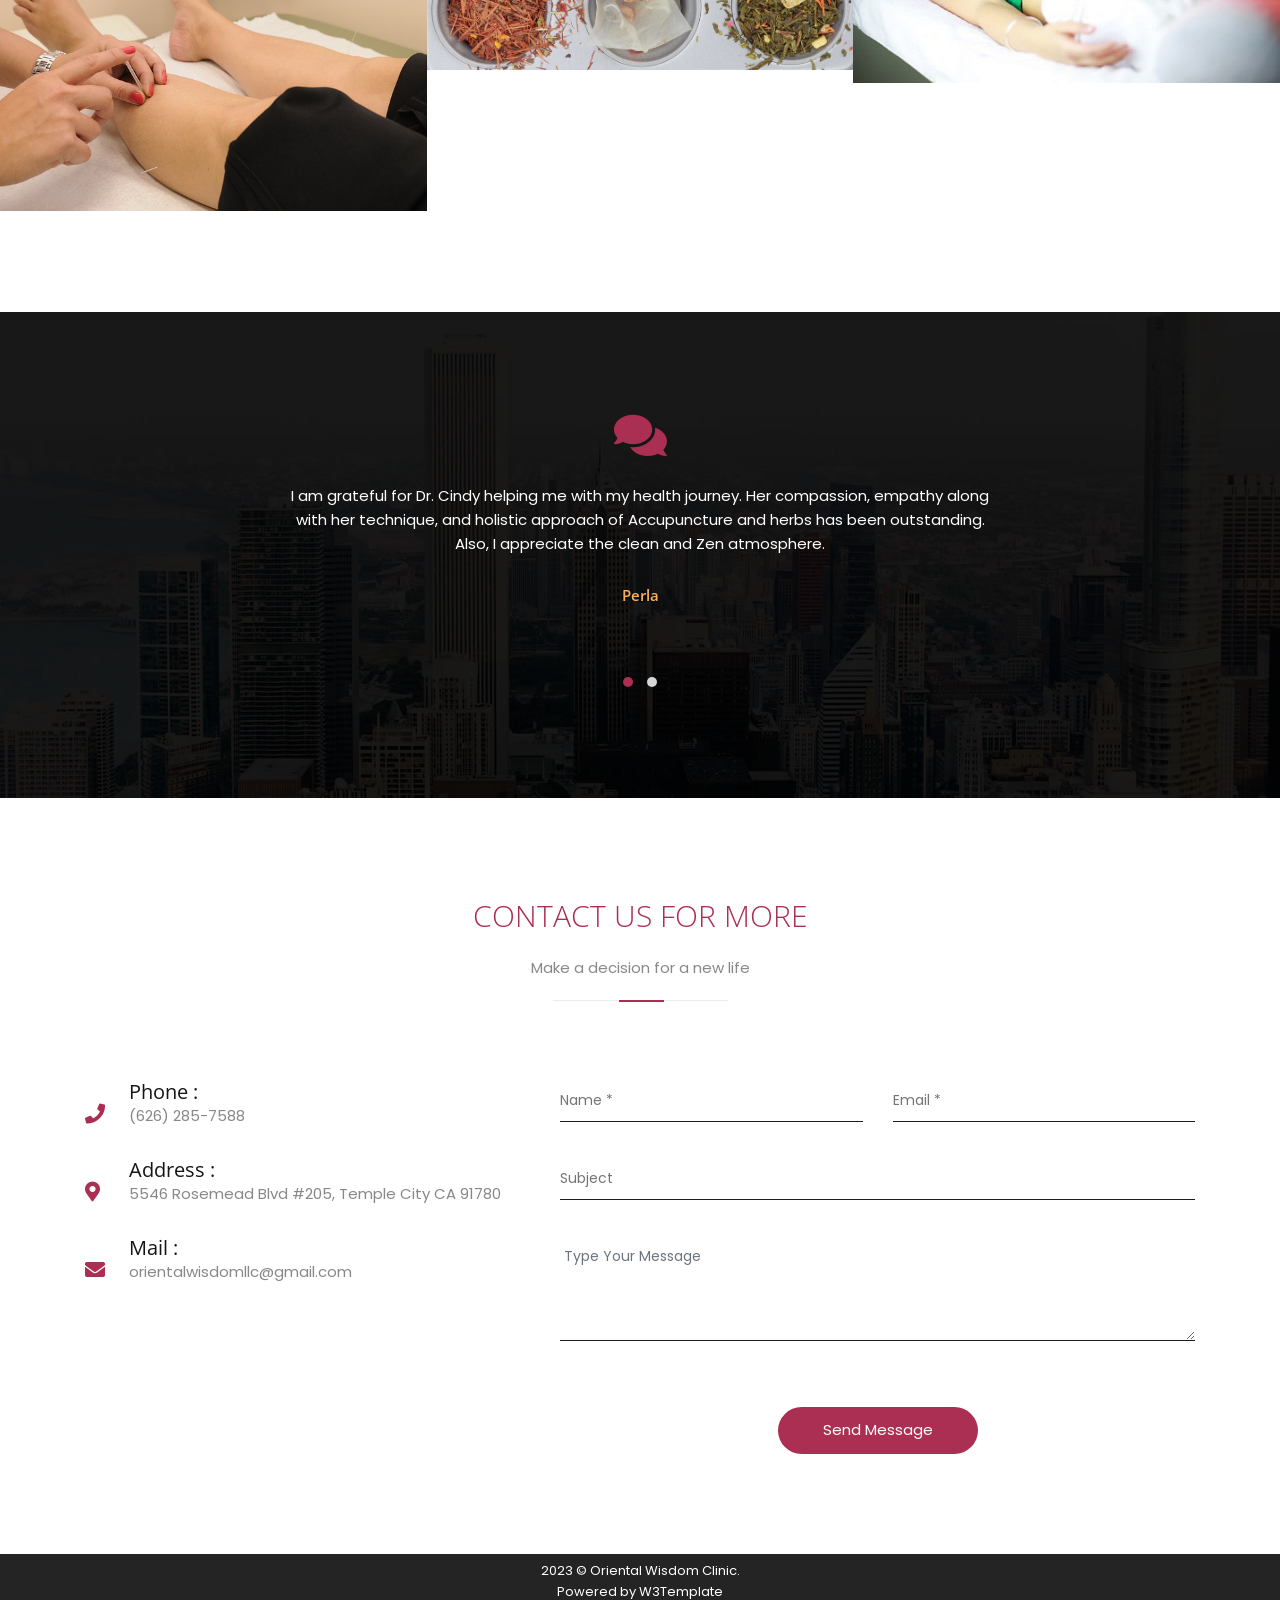
==== commit 08a2b311: "Rebuild Tyrone Yu poster from SVG and add site-wide Chinese version - Recreate the Tyrone Yu flyer a" ====
--- a/index.html
+++ b/index.html
@@ -1,5 +1,5 @@
 <!DOCTYPE html>
-<html>
+<html lang="en">
 <head>
 <meta http-equiv="Content-Type" content="text/html; charset=utf-8" />
 
@@ -25,11 +25,17 @@
     <button class="navbar-toggler" type="button" data-toggle="collapse" data-target="#navbarSupportedContent" aria-controls="navbarSupportedContent" aria-expanded="false" aria-label="Toggle navigation"> <span class="fas fa-bars"></span> </button>
     <div class="collapse navbar-collapse" id="navbarSupportedContent">
       <ul class="navbar-nav ml-auto">
-        <li class="nav-item"> <a class="nav-link" href="" data-scroll-nav="0">Home</a> </li>
-        <li class="nav-item"> <a class="nav-link" href="#" data-scroll-nav="1">About</a> </li>
-        <li class="nav-item"> <a class="nav-link" href="#" data-scroll-nav="2">Services</a> </li>
-        <li class="nav-item"> <a class="nav-link" href="#" data-scroll-nav="3">Our Clinic</a> </li>
-        <li class="nav-item"> <a class="nav-link" href="#" data-scroll-nav="4">Contact</a> </li>
+        <li class="nav-item"> <a class="nav-link" href="" data-scroll-nav="0" data-zh="首頁">Home</a> </li>
+        <li class="nav-item"> <a class="nav-link" href="#" data-scroll-nav="1" data-zh="關於我們">About</a> </li>
+        <li class="nav-item"> <a class="nav-link" href="#" data-scroll-nav="2" data-zh="服務項目">Services</a> </li>
+        <li class="nav-item"> <a class="nav-link" href="#" data-scroll-nav="3" data-zh="診所環境">Our Clinic</a> </li>
+        <li class="nav-item"> <a class="nav-link" href="#" data-scroll-nav="4" data-zh="聯絡我們">Contact</a> </li>
+        <li class="nav-item lang-item">
+          <div class="lang-toggle" role="group" aria-label="Language / 語言">
+            <button type="button" data-lang="en" aria-pressed="true">EN</button>
+            <button type="button" data-lang="zh" aria-pressed="false" lang="zh-Hant">中文</button>
+          </div>
+        </li>
       </ul>
     </div>
   </div>
@@ -41,9 +47,9 @@
 <div class="banner text-center" data-scroll-index='0'>
   <div class="banner-overlay">
     <div class="container">
-      <h1 class="text-capitalize">Oritinal Wisdom Clinic </h1>
-      <p>“Take care of your body. It's the only place you have to live.”   – Jim Rohn</p>
-      <a href="#" class="banner-btn">Call Us Today</a> </div>
+      <h1 class="text-capitalize" data-zh="茗仁中醫養生館">Oriental Wisdom Clinic</h1>
+      <p data-zh="「好好照顧你的身體，它是你唯一的居所。」—— 吉姆・羅恩">“Take care of your body. It's the only place you have to live.”   – Jim Rohn</p>
+      <a href="#" class="banner-btn" data-zh="立即來電">Call Us Today</a> </div>
   </div>
 </div>
 
@@ -55,20 +61,22 @@
   <div class="container">
     <div class="row">
       <div class="col-md-12 section-title text-center">
-        <h3>We Are Best At Our Work</h3>
-        <p>Accepting Most Health Insurance Plans</p>
+        <h3 data-zh="專業用心，值得信賴">We Are Best At Our Work</h3>
+        <p data-zh="接受多數醫療保險">Accepting Most Health Insurance Plans</p>
         <span class="section-title-line"></span> </div>
       <div class="col-md-6 mb-50">
         <div class="section-info">
           <div class="sub-title-paragraph">
-            <h4>Do you know? </h4>
-            <h5>We help clients create healthy habits.</h5>
-            <p>#1 alternative choice in Tempa City</p>
-          </div>
-          <a href="#" class="anchor-btn">Learn more <i class="fas fa-arrow-right pd-lt-10"></i></a> </div>
+            <h4 data-zh="您知道嗎？">Do you know? </h4>
+            <h5 data-zh="我們幫助您建立健康的生活習慣。">We help clients create healthy habits.</h5>
+            <p data-zh="天普市首選的中醫自然療法">#1 alternative choice in Temple City</p>
+          </div>
+          <a href="#" class="anchor-btn"><span data-zh="了解更多">Learn more</span> <i class="fas fa-arrow-right pd-lt-10"></i></a> </div>
       </div>
       <div class="col-md-6 mb-50">
-        <div class="section-img"> <img src="images/doctor.jpg" alt="Practitioner at his desk in the clinic" class="img-fluid"/> </div>
+        <div class="section-img">
+          <img src="images/flyer-tyrone-yu-en.jpg" alt="Tyrone Yu, L.Ac. – Traditional Chinese Medicine &amp; Acupuncture" class="img-fluid" data-zh-src="images/flyer-tyrone-yu-zh.jpg" data-zh-alt="游泰隆醫師 – 傳統中醫針灸"/>
+        </div>
       </div>
     </div>
   </div>
@@ -81,87 +89,78 @@
   <div class="container">
     <div class="row">
       <div class="col-md-12 section-title text-center">
-        <h3>Treatments and Services</h3>
-        <p>We help clients to improve overall health and well-being.</p>
+        <h3 data-zh="治療與服務">Treatments and Services</h3>
+        <p data-zh="我們致力於幫助您改善整體健康與身心狀態。">We help clients to improve overall health and well-being.</p>
         <span class="section-title-line"></span> </div>
       <div class="col-lg-4 col-md-6 col-sm-12 col-xs-12 mb-30">
         <div class="service-box bg-white text-center">
           <div class="icon"> <i class="fas fa-heart"></i> </div>
           <div class="icon-text">
-            <h4 class="title-box">Chenese Herbs and Formula</h4>
-            <p>Chinese herbs have a long history of being used to support overall health and wellbeing, including the promotion of healthy diets and the maintenance of strong bones</p>
-          </div>
-        </div>
-      </div>
-      <div class="col-lg-4 col-md-6 col-sm-12 col-xs-12 mb-30">
-        <div class="service-box bg-white text-center">
-          <div class="icon"> <i class="fas fa-heart"></i> </div>
-          <div class="icon-text">
-            <h4 class="title-box">Facial Powder Masks</h4>
-            <p>Facial powder masks are a type of cosmetic treatment that use a combination of natural ingredients, including herbs and minerals, to nourish and rejuvenate the skin.</p>
-          </div>
-        </div>
-      </div>
-      <div class="col-lg-4 col-md-6 col-sm-12 col-xs-12 mb-30">
-        <div class="service-box bg-white text-center">
-          <div class="icon"> <i class="fas fa-heart"></i> </div>
-          <div class="icon-text">
-            <h4 class="title-box">Acupuncture Services</h4>
-            <p>Acupuncture services involve the insertion of thin needles into specific points on the body to stimulate the body's natural healing process. </p>
-          </div>
-        </div>
-      </div>
-      <div class="col-lg-4 col-md-6 col-sm-12 col-xs-12 mb-30">
-        <div class="service-box bg-white text-center">
-          <div class="icon"> <i class="fas fa-heart"></i> </div>
-          <div class="icon-text">
-            <h4 class="title-box">Chinese Herbs for COVID-19</h4>
-            <p>Personalized recommendations to support the body's natural immune system and promote overall health and wellness in COVID-19 and post-COVID-19 related situations</p>
-          </div>
-        </div>
-      </div>
-      <div class="col-lg-4 col-md-6 col-sm-12 col-xs-12 mb-30">
-        <div class="service-box bg-white text-center">
-          <div class="icon"> <i class="fas fa-heart"></i> </div>
-          <div class="icon-text">
-            <h4 class="title-box">Cupping Treatments</h4>
-            <p>Cupping is a therapy that involves the use of suction cups placed on the skin to promote circulation and relieve pain and tension.</p>
-          </div>
-        </div>
-      </div>
-      <div class="col-lg-4 col-md-6 col-sm-12 col-xs-12 mb-30">
-        <div class="service-box bg-white text-center">
-          <div class="icon"> <i class="fas fa-heart"></i> </div>
-          <div class="icon-text">
-            <h4 class="title-box">Postpartum Care</h4>
-            <p>We offer masssages, nutritional support, and herbal remedies to promote healing and recovery.</p>
-          </div>
-        </div>
-      </div>
-      <div class="col-lg-4 col-md-6 col-sm-12 col-xs-12 mb-30">
-        <div class="service-box bg-white text-center">
-          <div class="icon"> <i class="fas fa-heart"></i> </div>
-          <div class="icon-text">
-            <h4 class="title-box">Pranic and Energy Healing</h4>
-            <p>Promoting balance and harmony in the body's energy systems.</p>
-          </div>
-        </div>
-      </div>
-      <div class="col-lg-4 col-md-6 col-sm-12 col-xs-12 mb-30">
-        <div class="service-box bg-white text-center">
-          <div class="icon"> <i class="fas fa-heart"></i> </div>
-          <div class="icon-text">
-            <h4 class="title-box">Online Consultations</h4>
-            <p>Having a conversation with doctors from the comfort of your home</p>
-          </div>
-        </div>
-      </div>
-      <div class="col-lg-4 col-md-6 col-sm-12 col-xs-12 mb-30">
-        <div class="service-box bg-white text-center">
-          <div class="icon"> <i class="fas fa-heart"></i> </div>
-          <div class="icon-text">
-            <h4 class="title-box">Essential Oil Massage</h4>
-            <p>With hight quality therapeutic grade essential oil. </p>
+            <h4 class="title-box" data-zh="中藥與方劑">Chinese Herbs and Formula</h4>
+            <p data-zh="中藥歷史悠久，長期用於調理整體健康，包括促進健康飲食與維持骨骼強健。">Chinese herbs have a long history of being used to support overall health and wellbeing, including the promotion of healthy diets and the maintenance of strong bones</p>
+          </div>
+        </div>
+      </div>
+      <div class="col-lg-4 col-md-6 col-sm-12 col-xs-12 mb-30">
+        <div class="service-box bg-white text-center">
+          <div class="icon"> <i class="fas fa-heart"></i> </div>
+          <div class="icon-text">
+            <h4 class="title-box" data-zh="中藥粉面膜">Facial Powder Masks</h4>
+            <p data-zh="中藥粉面膜結合草本與礦物等天然成分，滋養肌膚、煥發光采。">Facial powder masks are a type of cosmetic treatment that use a combination of natural ingredients, including herbs and minerals, to nourish and rejuvenate the skin.</p>
+          </div>
+        </div>
+      </div>
+      <div class="col-lg-4 col-md-6 col-sm-12 col-xs-12 mb-30">
+        <div class="service-box bg-white text-center">
+          <div class="icon"> <i class="fas fa-heart"></i> </div>
+          <div class="icon-text">
+            <h4 class="title-box" data-zh="針灸">Acupuncture Services</h4>
+            <p data-zh="針灸是將細針刺入身體特定穴位，激發人體自然的自癒能力。">Acupuncture services involve the insertion of thin needles into specific points on the body to stimulate the body's natural healing process. </p>
+          </div>
+        </div>
+      </div>
+      <div class="col-lg-4 col-md-6 col-sm-12 col-xs-12 mb-30">
+        <div class="service-box bg-white text-center">
+          <div class="icon"> <i class="fas fa-heart"></i> </div>
+          <div class="icon-text">
+            <h4 class="title-box" data-zh="拔罐">Cupping Treatments</h4>
+            <p data-zh="拔罐是將罐具吸附於皮膚上，促進血液循環，舒緩疼痛與肌肉緊繃。">Cupping is a therapy that involves the use of suction cups placed on the skin to promote circulation and relieve pain and tension.</p>
+          </div>
+        </div>
+      </div>
+      <div class="col-lg-4 col-md-6 col-sm-12 col-xs-12 mb-30">
+        <div class="service-box bg-white text-center">
+          <div class="icon"> <i class="fas fa-heart"></i> </div>
+          <div class="icon-text">
+            <h4 class="title-box" data-zh="月子調理">Postpartum Care</h4>
+            <p data-zh="提供按摩、營養支持與中藥調理，幫助產後修復與恢復。">We offer massages, nutritional support, and herbal remedies to promote healing and recovery.</p>
+          </div>
+        </div>
+      </div>
+      <div class="col-lg-4 col-md-6 col-sm-12 col-xs-12 mb-30">
+        <div class="service-box bg-white text-center">
+          <div class="icon"> <i class="fas fa-heart"></i> </div>
+          <div class="icon-text">
+            <h4 class="title-box" data-zh="般尼克能量療癒法">Pranic and Energy Healing</h4>
+            <p data-zh="調和身體能量系統，促進身心靈的平衡與和諧。">Promoting balance and harmony in the body's energy systems.</p>
+          </div>
+        </div>
+      </div>
+      <div class="col-lg-4 col-md-6 col-sm-12 col-xs-12 mb-30">
+        <div class="service-box bg-white text-center">
+          <div class="icon"> <i class="fas fa-heart"></i> </div>
+          <div class="icon-text">
+            <h4 class="title-box" data-zh="線上諮詢">Online Consultations</h4>
+            <p data-zh="在家中即可輕鬆與醫師諮詢。">Having a conversation with doctors from the comfort of your home</p>
+          </div>
+        </div>
+      </div>
+      <div class="col-lg-4 col-md-6 col-sm-12 col-xs-12 mb-30">
+        <div class="service-box bg-white text-center">
+          <div class="icon"> <i class="fas fa-heart"></i> </div>
+          <div class="icon-text">
+            <h4 class="title-box" data-zh="精油按摩">Essential Oil Massage</h4>
+            <p data-zh="使用高品質療癒級精油。">With high quality therapeutic grade essential oil. </p>
           </div>
         </div>
       </div>
@@ -176,8 +175,8 @@
   <div class="container-fluid">
     <div class="row">
       <div class="col-lg-12 section-title text-center">
-        <h3>Peace Health Profession</h3>
-        <p>Imporving your mind and body's energy</p>
+        <h3 data-zh="身心安康，專業守護">Peace Health Profession</h3>
+        <p data-zh="提升您的身心能量">Improving your mind and body's energy</p>
         <span class="section-title-line"></span> </div>
       <!-- <div class="filtering text-center mb-30">
         <button type="button" data-filter='*' class="active">All</button>
@@ -188,11 +187,21 @@
       </div>   -->
       <div class="gallery no-padding col-lg-12 col-sm-12">
         <div class="col-lg-4 col-sm-6 no-padding">
+          <div class="item-img"> <a class="single-image" href="images/storefront.jpg"></a>
+            <div class="part-img"> <img src="images/storefront.jpg" alt="Oriental Wisdom Clinic storefront, suite 205" data-zh-alt="茗仁中醫養生館外觀，205 室">
+              <div class="overlay-img">
+                <h4 data-zh="診所">Clinic</h4>
+                <h6 data-zh="診所外觀">Storefront</h6>
+              </div>
+            </div>
+          </div>
+        </div>
+        <div class="col-lg-4 col-sm-6 no-padding">
           <div class="item-img"> <a class="single-image" href="images/waiting-room.jpg"></a>
-            <div class="part-img"> <img src="images/waiting-room.jpg" alt="Clinic waiting room and front desk">
-              <div class="overlay-img">
-                <h4>Clinic</h4>
-                <h6>Waiting room</h6>
+            <div class="part-img"> <img src="images/waiting-room.jpg" alt="Clinic waiting room and front desk" data-zh-alt="診所候診區與櫃台">
+              <div class="overlay-img">
+                <h4 data-zh="診所">Clinic</h4>
+                <h6 data-zh="候診區">Waiting room</h6>
               </div>
             </div>
           </div>
@@ -201,8 +210,8 @@
           <div class="item-img"> <a class="single-image" href="images/consultation1.jpg"></a>
             <div class="part-img"> <img src="images/consultation1.jpg" alt="Patient consultation">
               <div class="overlay-img">
-                <h4>Clinic</h4>
-                <h6>Consultation</h6>
+                <h4 data-zh="診所">Clinic</h4>
+                <h6 data-zh="看診諮詢">Consultation</h6>
               </div>
             </div>
           </div>
@@ -211,8 +220,8 @@
           <div class="item-img"> <a class="single-image" href="images/consultation3.jpg"></a>
             <div class="part-img"> <img src="images/consultation3.jpg" alt="Practitioner consulting with a patient">
               <div class="overlay-img">
-                <h4>Clinic</h4>
-                <h6>Consultation</h6>
+                <h4 data-zh="診所">Clinic</h4>
+                <h6 data-zh="看診諮詢">Consultation</h6>
               </div>
             </div>
           </div>
@@ -221,8 +230,8 @@
           <div class="item-img"> <a class="single-image" href="images/gall2.jpg"></a>
             <div class="part-img"> <img src="images/gall2.jpg" alt="image">
               <div class="overlay-img">
-                <h4>Clinic</h4>
-                <h6>Acupuncture points</h6>
+                <h4 data-zh="診所">Clinic</h4>
+                <h6 data-zh="針灸穴位">Acupuncture points</h6>
               </div>
             </div>
           </div>
@@ -231,8 +240,8 @@
           <div class="item-img"> <a class="single-image" href="images/gall3.jpg"></a>
             <div class="part-img"> <img src="images/gall3.jpg" alt="image">
               <div class="overlay-img">
-                <h4>Clinic</h4>
-                <h6>Clinic</h6>
+                <h4 data-zh="診所">Clinic</h4>
+                <h6 data-zh="診所">Clinic</h6>
               </div>
             </div>
           </div>
@@ -241,8 +250,8 @@
           <div class="item-img"> <a class="single-image" href="images/gall4.jpg"></a>
             <div class="part-img"> <img src="images/gall4.jpg" alt="image">
               <div class="overlay-img">
-                <h4>Clinic</h4>
-                <h6>Clinic</h6>
+                <h4 data-zh="診所">Clinic</h4>
+                <h6 data-zh="診所">Clinic</h6>
               </div>
             </div>
           </div>
@@ -251,8 +260,8 @@
           <div class="item-img"> <a class="single-image" href="images/gall5.jpg"></a>
             <div class="part-img"> <img src="images/gall5.jpg" alt="image">
               <div class="overlay-img">
-                <h4>Clinic</h4>
-                <h6>Clinic</h6>
+                <h4 data-zh="診所">Clinic</h4>
+                <h6 data-zh="診所">Clinic</h6>
               </div>
             </div>
           </div>
@@ -261,8 +270,8 @@
           <div class="item-img"> <a class="single-image" href="images/gall7.jpg"></a>
             <div class="part-img"> <img src="images/gall7.jpg" alt="image">
               <div class="overlay-img">
-                <h4>Healing</h4>
-                <h6>Clinic</h6>
+                <h4 data-zh="療癒">Healing</h4>
+                <h6 data-zh="診所">Clinic</h6>
               </div>
             </div>
           </div>
@@ -271,8 +280,8 @@
           <div class="item-img"> <a class="single-image" href="images/gall8.jpg"></a>
             <div class="part-img"> <img src="images/gall8.jpg" alt="image">
               <div class="overlay-img">
-                <h4>Clinic</h4>
-                <h6>Clinic</h6>
+                <h4 data-zh="診所">Clinic</h4>
+                <h6 data-zh="診所">Clinic</h6>
               </div>
             </div>
           </div>
@@ -281,8 +290,8 @@
           <div class="item-img"> <a class="single-image" href="images/gall9.jpg"></a>
             <div class="part-img"> <img src="images/gall9.jpg" alt="image">
               <div class="overlay-img">
-                <h4>Clinic</h4>
-                <h6>Clinic</h6>
+                <h4 data-zh="診所">Clinic</h4>
+                <h6 data-zh="診所">Clinic</h6>
               </div>
             </div>
           </div>
@@ -301,7 +310,7 @@
           <div class="owl-carousel owl-theme">
             <div class="testimonial-item text-center">
               <div class="icon"> <i class="fas fa-comments"></i> </div>
-              <p class="m-auto">I am grateful for Dr. Cindy helping me with my health journey.  Her compassion, empathy along with her technique, and holistic approach of Accupuncture and herbs has been outstanding. Also, I appreciate the clean and Zen atmosphere.</p>
+              <p class="m-auto" data-zh="感謝 Cindy 醫師在我的健康之路上給予的幫助。她的關懷與同理心、精湛的技術，以及結合針灸與中藥的整體療法都令人讚嘆。我也很喜歡診所乾淨又充滿禪意的環境。">I am grateful for Dr. Cindy helping me with my health journey.  Her compassion, empathy along with her technique, and holistic approach of Accupuncture and herbs has been outstanding. Also, I appreciate the clean and Zen atmosphere.</p>
               <div class="testimonial-author text-center">
                 <h5>Perla</h5>
                 <h6></h6>
@@ -309,7 +318,7 @@
             </div>
             <div class="testimonial-item text-center">
               <div class="icon"> <i class="fas fa-comments"></i> </div>
-              <p class="m-auto">I have been to this healing space several times to see my healer Cindy Chang. I have received both Pranic healing and acupuncture treatments from her. Cindy is a true healer, she has magic in her hands and deep kindness in her heart. She has helped me with sciatic pain and backaches as well as heartache when I was grieving the loss of a loved one. I would highly recommend her. Thank you Cindy, you are the best ♥️♥️♥️</p>
+              <p class="m-auto" data-zh="我來過這個療癒空間好幾次，找我的療癒師 Cindy Chang。她為我做過般尼克能量療癒和針灸治療。Cindy 是真正的療癒師，她的雙手充滿魔力，內心充滿善意。她幫我緩解了坐骨神經痛和背痛，也在我失去摯愛、悲痛不已時撫慰了我的心。我非常推薦她。謝謝你，Cindy，你是最棒的 ♥️♥️♥️">I have been to this healing space several times to see my healer Cindy Chang. I have received both Pranic healing and acupuncture treatments from her. Cindy is a true healer, she has magic in her hands and deep kindness in her heart. She has helped me with sciatic pain and backaches as well as heartache when I was grieving the loss of a loved one. I would highly recommend her. Thank you Cindy, you are the best ♥️♥️♥️</p>
               <div class="testimonial-author text-center">
                 <h5>Rekha</h5>
                 <h6></h6>
@@ -328,29 +337,29 @@
   <div class="container">
     <div class="row">
       <div class="col-md-12 section-title text-center">
-        <h3>Contact Us For More</h3>
-        <p>Make a decision for a new life</p>
+        <h3 data-zh="歡迎與我們聯繫">Contact Us For More</h3>
+        <p data-zh="開啟健康新生活">Make a decision for a new life</p>
         <span class="section-title-line"></span> </div>
       <div class="col-lg-5 col-md-4">
         <div class="part-info">
           <div class="info-box">
             <div class="icon"> <i class="fas fa-phone"></i> </div>
             <div class="content">
-              <h4>Phone :</h4>
+              <h4 data-zh="電話：">Phone :</h4>
               <p>(626) 285-7588</p>
             </div>
           </div>
           <div class="info-box">
             <div class="icon"> <i class="fas fa-map-marker-alt"></i> </div>
             <div class="content">
-              <h4>Address :</h4>
+              <h4 data-zh="地址：">Address :</h4>
               <p>5546 Rosemead Blvd #205, Temple City CA 91780</p>
             </div>
           </div>
           <div class="info-box">
             <div class="icon"> <i class="fas fa-envelope"></i> </div>
             <div class="content">
-              <h4>Mail :</h4>
+              <h4 data-zh="電子郵件：">Mail :</h4>
               <p><a href="#">orientalwisdomllc@gmail.com</a></p>
             </div>
           </div>
@@ -365,27 +374,27 @@
               <div class="row">
                 <div class="col-lg-6">
                   <div class="form-group">
-                    <input id="form_name" type="text" name="name" placeholder="Name *" required data-error="name is required.">
+                    <input id="form_name" type="text" name="name" placeholder="Name *" data-zh-placeholder="姓名 *" required data-error="name is required.">
                     <div class="help-block with-errors"></div>
                   </div>
                 </div>
                 <div class="col-lg-6">
                   <div class="form-group">
-                    <input id="form_email" type="email" name="email" placeholder="Email *" required data-error="Valid email is required.">
+                    <input id="form_email" type="email" name="email" placeholder="Email *" data-zh-placeholder="電子郵件 *" required data-error="Valid email is required.">
                     <div class="help-block with-errors"></div>
                   </div>
                 </div>
                 <div class="col-lg-12">
                   <div class="form-group">
-                    <input id="form_subject" type="text" name="subject" placeholder="Subject">
+                    <input id="form_subject" type="text" name="subject" placeholder="Subject" data-zh-placeholder="主旨">
                   </div>
                 </div>
                 <div class="col-lg-12 form-group">
-                  <textarea id="form_message" name="message" class="form-control" placeholder=" Type Your Message " rows="4" required data-error="Please,leave us a message."></textarea>
+                  <textarea id="form_message" name="message" class="form-control" placeholder=" Type Your Message " data-zh-placeholder="請輸入您的訊息" rows="4" required data-error="Please,leave us a message."></textarea>
                   <div class="help-block with-errors"></div>
                 </div>
                 <div class="col-lg-12 text-center">
-                  <button class="bttn">Send Message</button>
+                  <button class="bttn" data-zh="送出訊息">Send Message</button>
                 </div>
               </div>
             </div>
@@ -400,7 +409,7 @@
   <div class="container-fluid">
     <div class="row">
       <div class="col-md-12">
-        <p>2023 &copy; Oriental Wisdom Clinic.</p><p> Powered by W3Template</p>
+        <p data-zh="2023 © 茗仁中醫養生館">2023 &copy; Oriental Wisdom Clinic.</p><p> Powered by W3Template</p>
       </div>
     </div>
   </div>
@@ -540,6 +549,56 @@
 
 });
 
+// Site-wide EN / 中文 switch.
+// Any element with data-zh="..." shows that text in Chinese mode; English stays in the HTML.
+// Also supported: data-zh-placeholder, data-zh-alt, data-zh-src.
+(function () {
+  var STORE_KEY = 'ow-lang';
+  var ATTRS = { 'data-zh-placeholder': 'placeholder', 'data-zh-alt': 'alt', 'data-zh-src': 'src' };
+  var titles = { en: 'Oriental Wisdom Clinic', zh: '茗仁中醫養生館' };
+  var nodes = document.querySelectorAll('[data-zh],[data-zh-placeholder],[data-zh-alt],[data-zh-src]');
+  var buttons = document.querySelectorAll('.lang-toggle button');
+
+  // Remember the English version of everything once, so switching back is exact.
+  for (var i = 0; i < nodes.length; i++) {
+    var el = nodes[i];
+    if (el.hasAttribute('data-zh')) el._enHTML = el.innerHTML;
+    for (var a in ATTRS) if (el.hasAttribute(a)) el['_en_' + ATTRS[a]] = el.getAttribute(ATTRS[a]);
+    if (el.hasAttribute('data-zh-src')) new Image().src = el.getAttribute('data-zh-src'); // preload
+  }
+
+  function apply(lang) {
+    var zh = lang === 'zh';
+    for (var i = 0; i < nodes.length; i++) {
+      var el = nodes[i];
+      if (el.hasAttribute('data-zh')) {
+        if (zh) el.textContent = el.getAttribute('data-zh'); else el.innerHTML = el._enHTML;
+      }
+      for (var a in ATTRS) {
+        if (el.hasAttribute(a)) el.setAttribute(ATTRS[a], zh ? el.getAttribute(a) : el['_en_' + ATTRS[a]]);
+      }
+    }
+    document.documentElement.lang = zh ? 'zh-Hant' : 'en';
+    document.title = titles[lang];
+    for (var j = 0; j < buttons.length; j++) {
+      buttons[j].setAttribute('aria-pressed', buttons[j].getAttribute('data-lang') === lang ? 'true' : 'false');
+    }
+  }
+
+  for (var k = 0; k < buttons.length; k++) {
+    buttons[k].addEventListener('click', function () {
+      var lang = this.getAttribute('data-lang');
+      apply(lang);
+      try { localStorage.setItem(STORE_KEY, lang); } catch (e) {}
+    });
+  }
+
+  var saved = null;
+  try { saved = localStorage.getItem(STORE_KEY); } catch (e) {}
+  var browserZh = (navigator.language || '').toLowerCase().indexOf('zh') === 0;
+  apply(saved === 'en' || saved === 'zh' ? saved : (browserZh ? 'zh' : 'en'));
+})();
+
 </script>
 </body>
 </html>
--- a/style.css
+++ b/style.css
@@ -236,6 +236,39 @@
 }
 .bg-grey {
 	background-color: #fafafa;
+}
+/* Navbar language toggle */
+.lang-item {
+	display: flex;
+	align-items: center;
+	margin-left: 15px;
+}
+.lang-toggle {
+	display: inline-flex;
+	background: rgba(255, 255, 255, 0.92);
+	border: 1px solid #ffaf53;
+	border-radius: 20px;
+	padding: 3px;
+	box-shadow: 0 2px 8px rgba(0, 0, 0, 0.12);
+}
+.lang-toggle button {
+	border: 0;
+	background: transparent;
+	color: #3b2314;
+	font-family: "Poppins", sans-serif;
+	font-size: 13px;
+	font-weight: 600;
+	line-height: 1;
+	padding: 7px 14px;
+	border-radius: 16px;
+	cursor: pointer;
+}
+.lang-toggle button[aria-pressed="true"] {
+	background: #ffaf53;
+}
+.lang-toggle button:focus-visible {
+	outline: 2px solid #ab2f52;
+	outline-offset: 2px;
 }
 .bg-white {
 	background: #ffffff;
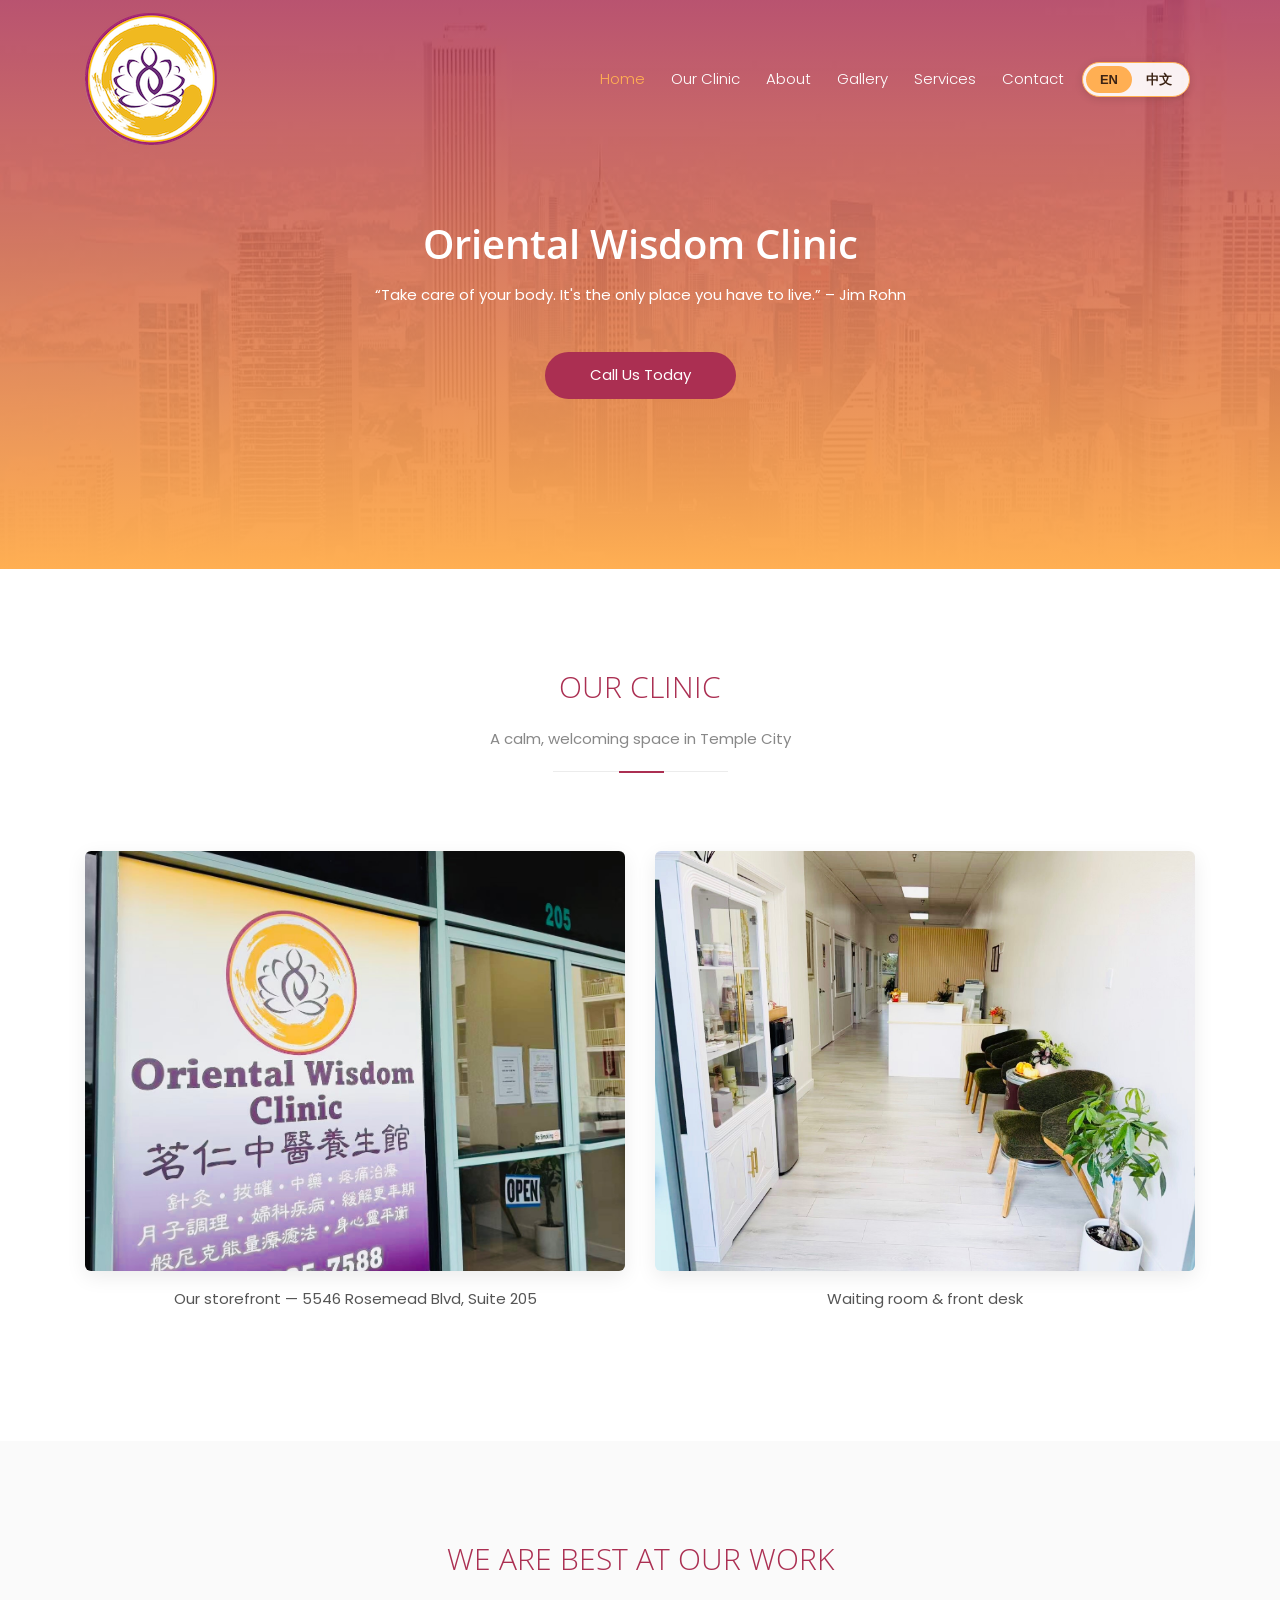
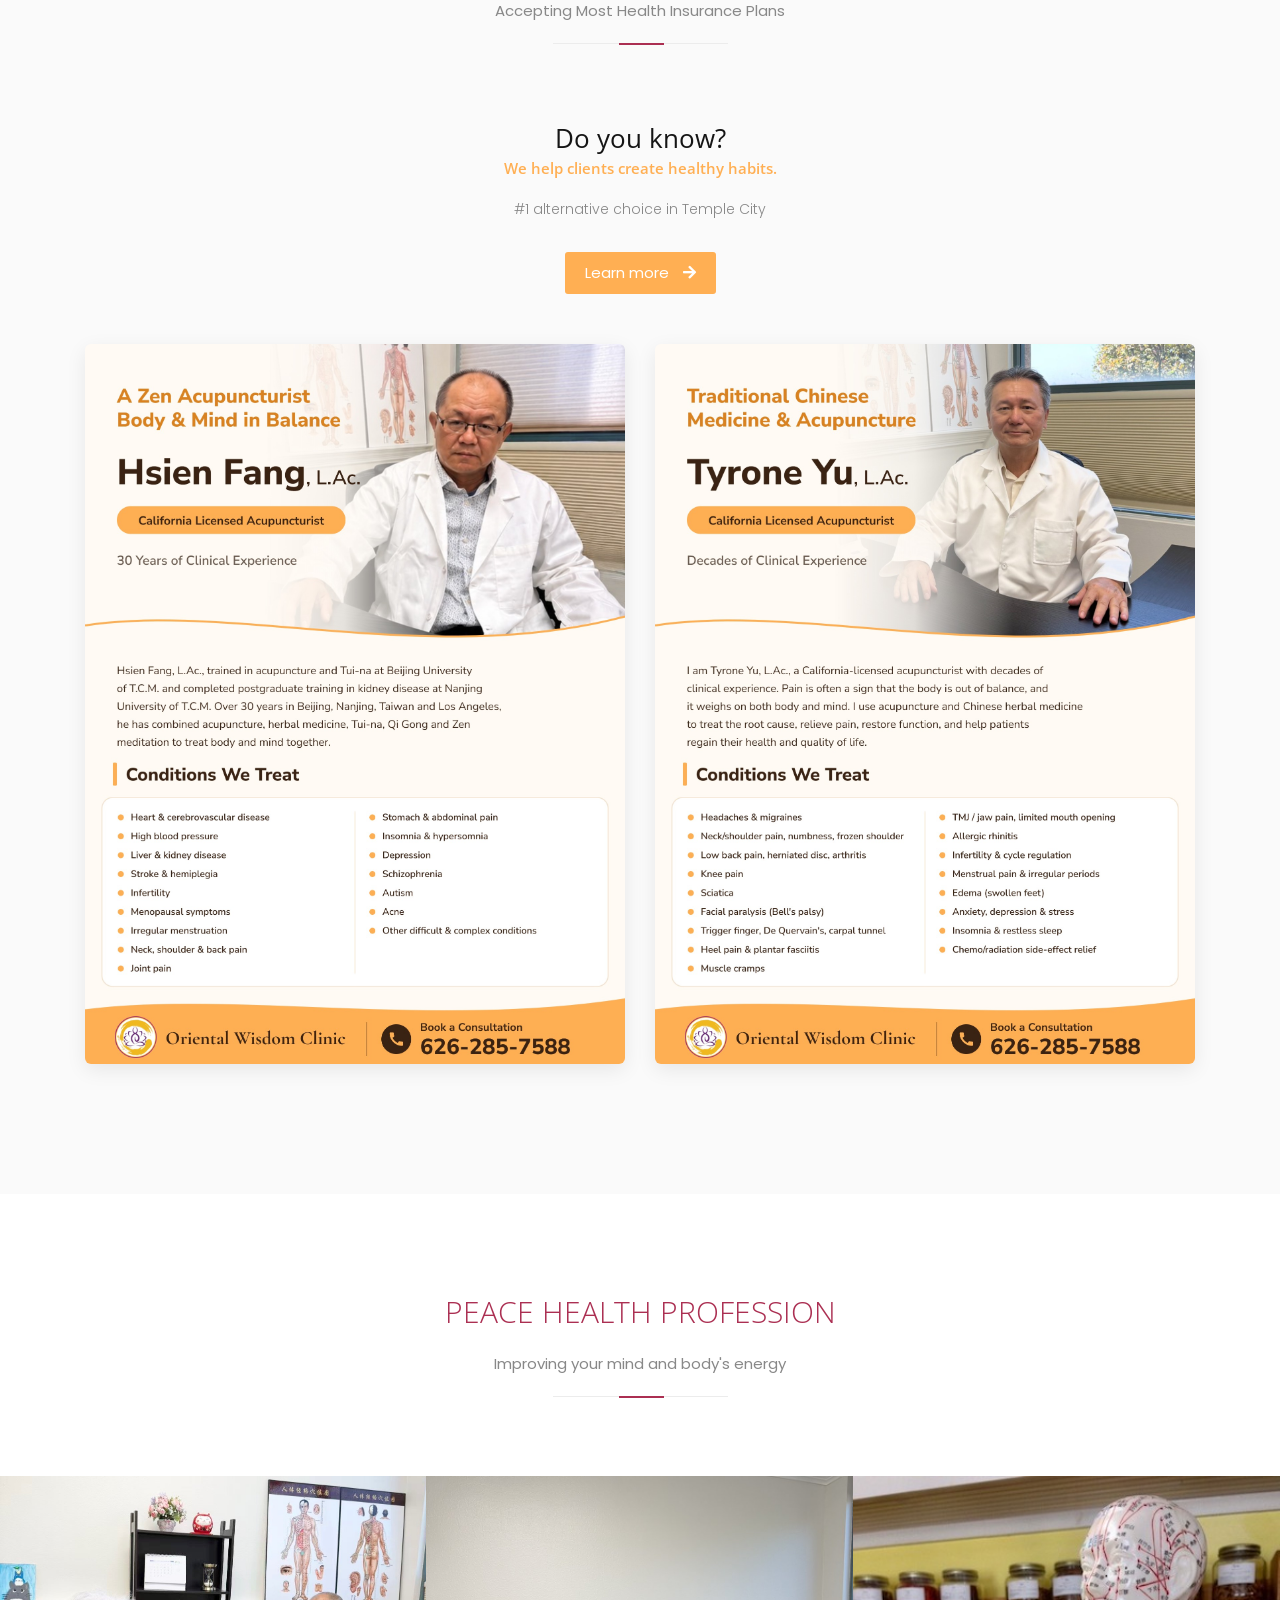
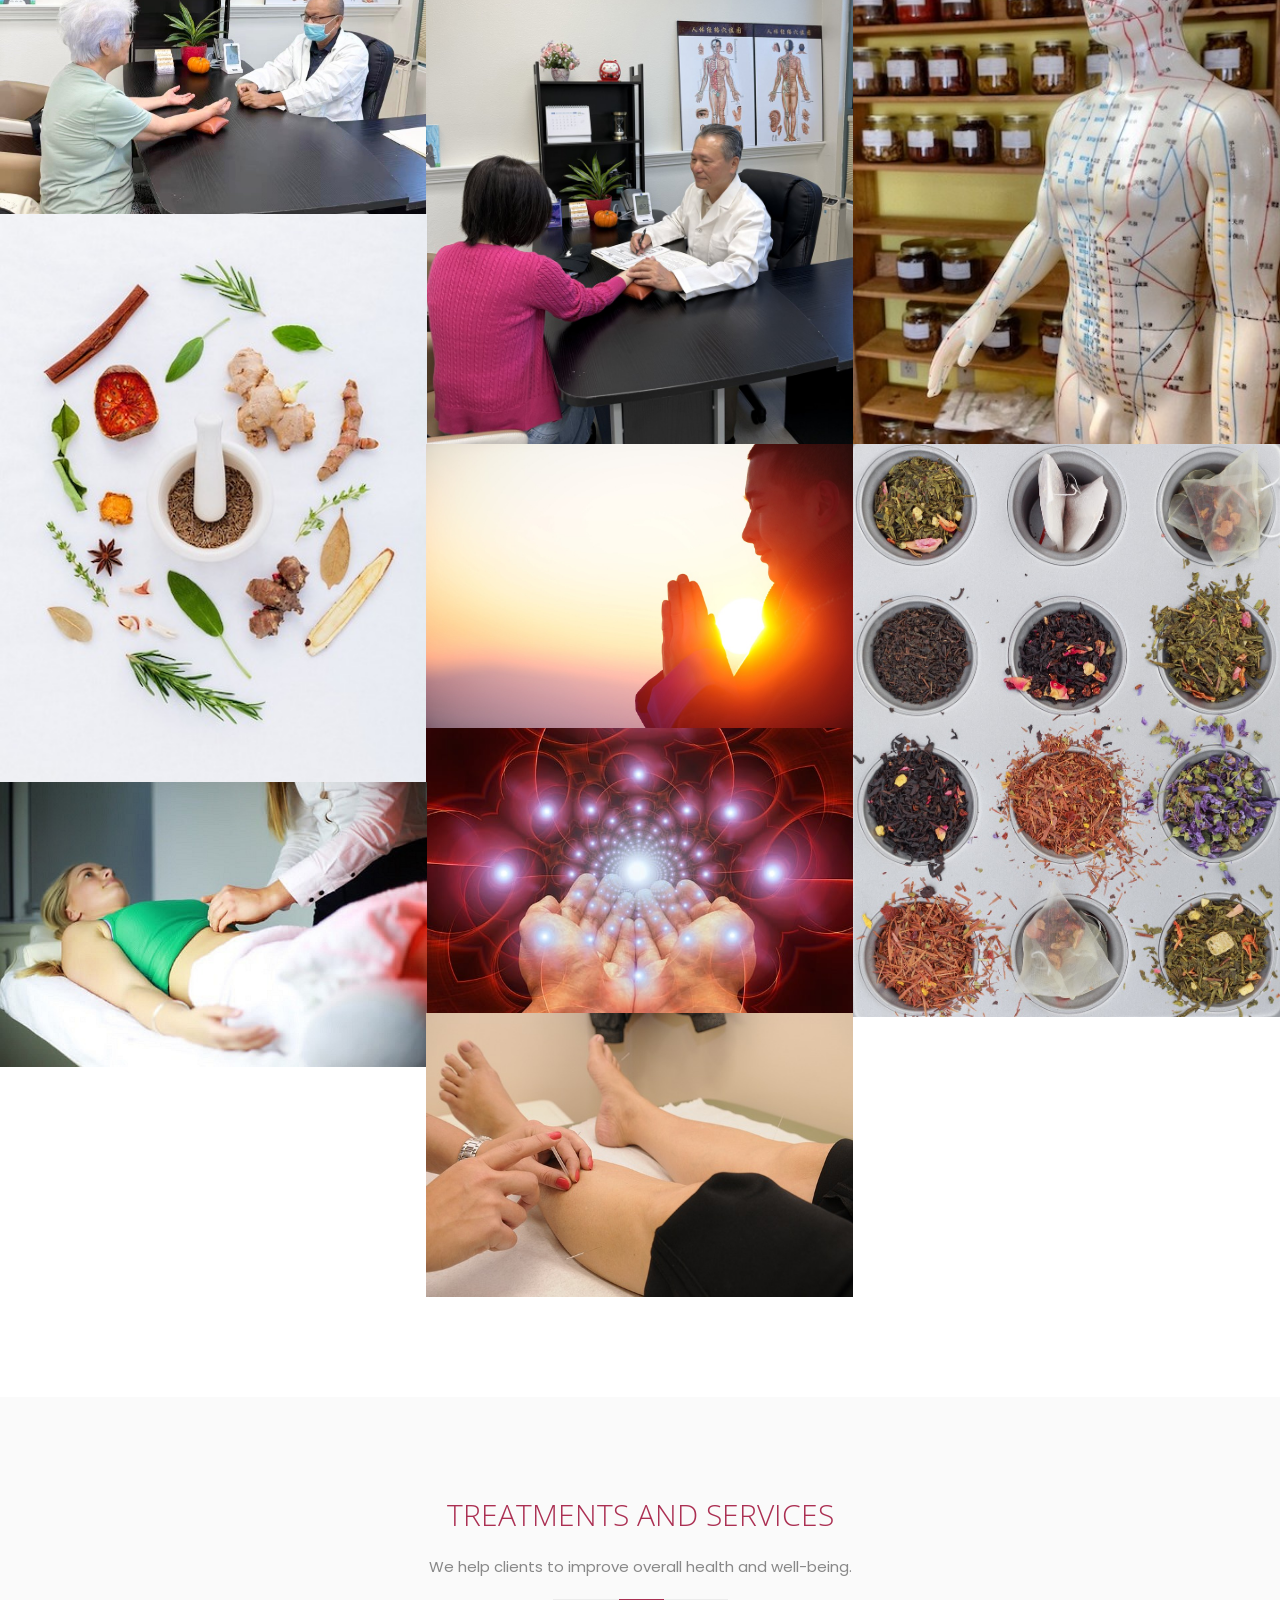
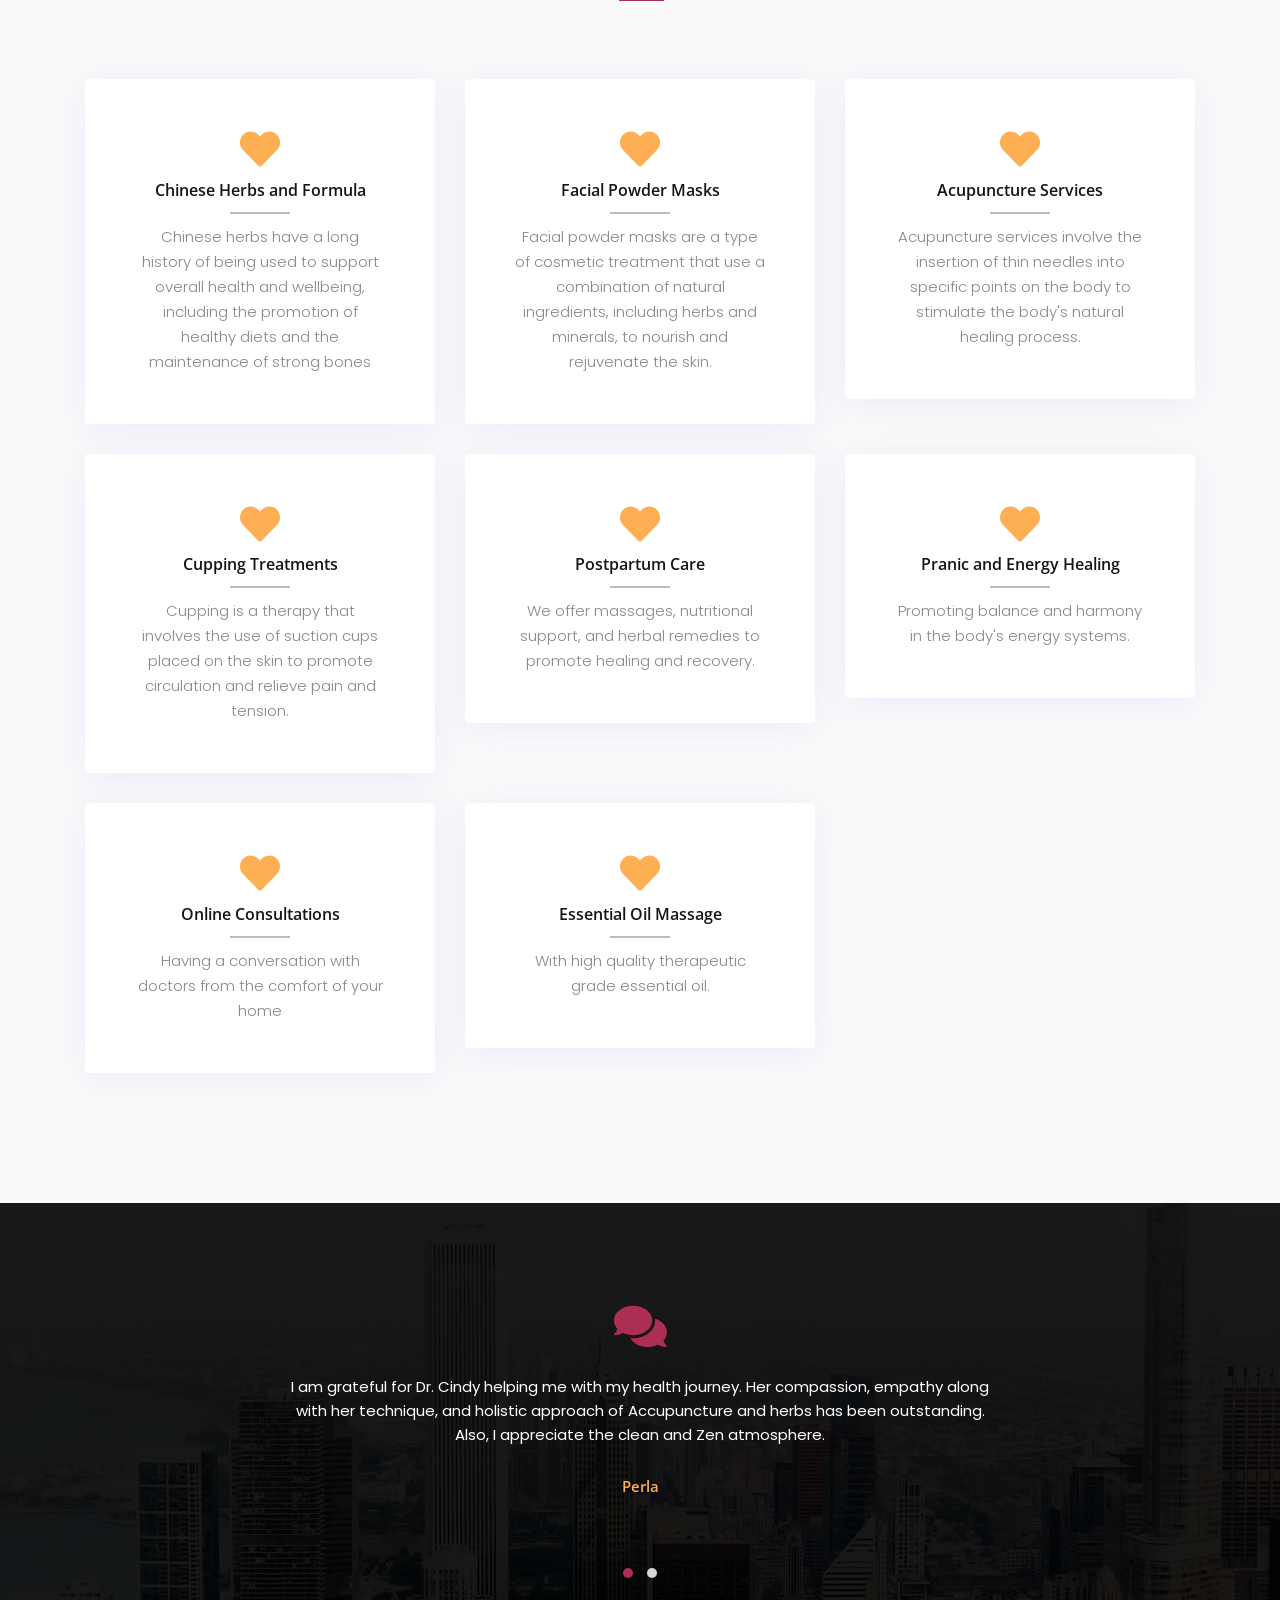
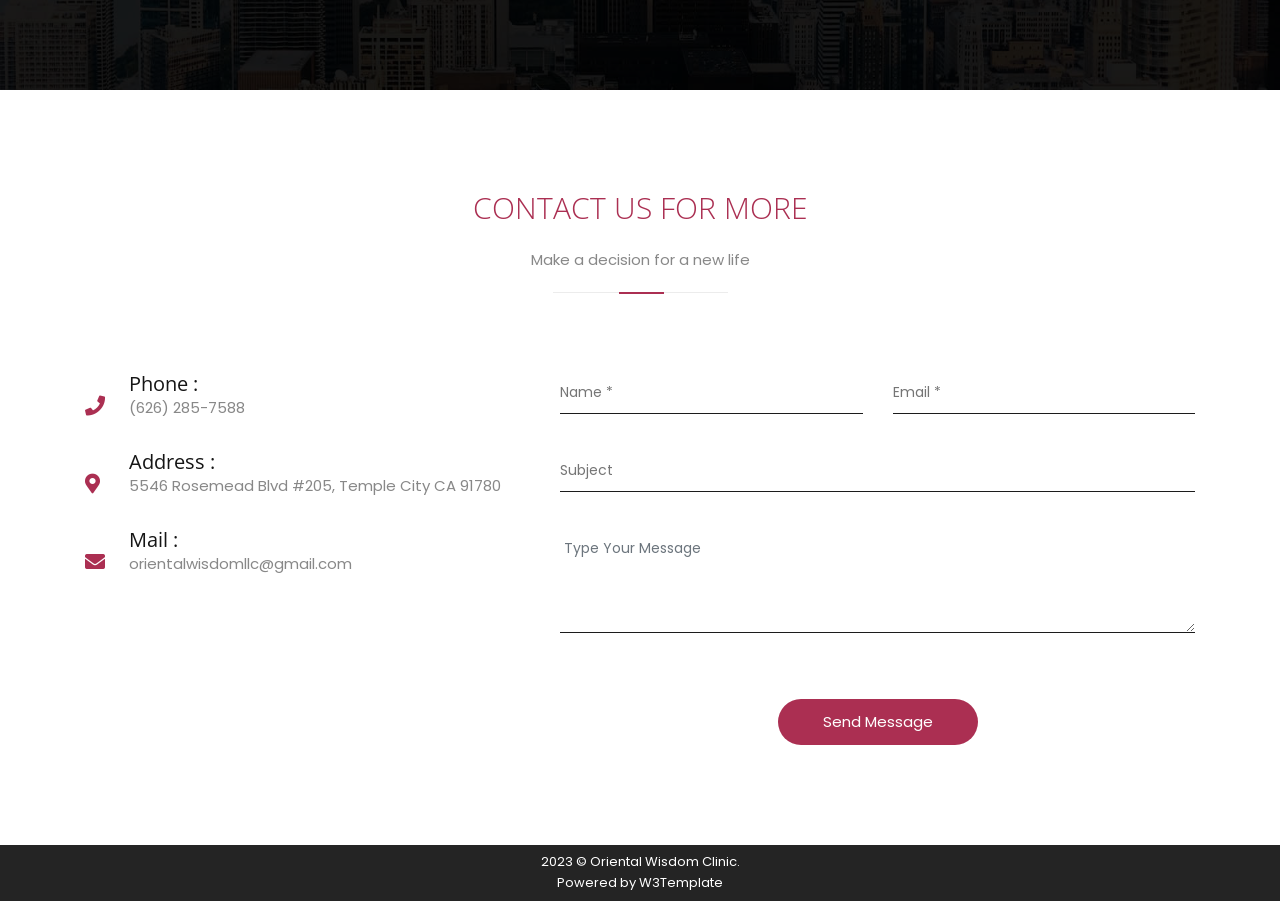
==== commit 22ddb350: "Add clinic section, Hsien Fang posters, and reorder the page - Add an "Our Clinic" section above Abo" ====
--- a/index.html
+++ b/index.html
@@ -26,10 +26,11 @@
     <div class="collapse navbar-collapse" id="navbarSupportedContent">
       <ul class="navbar-nav ml-auto">
         <li class="nav-item"> <a class="nav-link" href="" data-scroll-nav="0" data-zh="首頁">Home</a> </li>
-        <li class="nav-item"> <a class="nav-link" href="#" data-scroll-nav="1" data-zh="關於我們">About</a> </li>
-        <li class="nav-item"> <a class="nav-link" href="#" data-scroll-nav="2" data-zh="服務項目">Services</a> </li>
-        <li class="nav-item"> <a class="nav-link" href="#" data-scroll-nav="3" data-zh="診所環境">Our Clinic</a> </li>
-        <li class="nav-item"> <a class="nav-link" href="#" data-scroll-nav="4" data-zh="聯絡我們">Contact</a> </li>
+        <li class="nav-item"> <a class="nav-link" href="#" data-scroll-nav="1" data-zh="診所介紹">Our Clinic</a> </li>
+        <li class="nav-item"> <a class="nav-link" href="#" data-scroll-nav="2" data-zh="關於我們">About</a> </li>
+        <li class="nav-item"> <a class="nav-link" href="#" data-scroll-nav="3" data-zh="診所相簿">Gallery</a> </li>
+        <li class="nav-item"> <a class="nav-link" href="#" data-scroll-nav="4" data-zh="服務項目">Services</a> </li>
+        <li class="nav-item"> <a class="nav-link" href="#" data-scroll-nav="5" data-zh="聯絡我們">Contact</a> </li>
         <li class="nav-item lang-item">
           <div class="lang-toggle" role="group" aria-label="Language / 語言">
             <button type="button" data-lang="en" aria-pressed="true">EN</button>
@@ -55,16 +56,41 @@
 
 <!-- End Banner Image --> 
 
+<!-- Our Clinic -->
+<div class="clinic section-padding" data-scroll-index='1'>
+  <div class="container">
+    <div class="row">
+      <div class="col-md-12 section-title text-center">
+        <h3 data-zh="診所介紹">Our Clinic</h3>
+        <p data-zh="位於天普市，寧靜舒適的療癒空間">A calm, welcoming space in Temple City</p>
+        <span class="section-title-line"></span> </div>
+      <div class="col-md-6 mb-30">
+        <a class="clinic-photo" href="images/storefront.jpg" data-fancybox="clinic">
+          <img src="images/storefront.jpg" alt="Oriental Wisdom Clinic storefront, suite 205" data-zh-alt="茗仁中醫養生館外觀，205 室">
+        </a>
+        <p class="clinic-caption" data-zh="診所外觀 — Rosemead Blvd 5546 號 205 室">Our storefront — 5546 Rosemead Blvd, Suite 205</p>
+      </div>
+      <div class="col-md-6 mb-30">
+        <a class="clinic-photo" href="images/waiting-room.jpg" data-fancybox="clinic">
+          <img src="images/waiting-room.jpg" alt="Clinic waiting room and front desk" data-zh-alt="診所候診區與櫃台">
+        </a>
+        <p class="clinic-caption" data-zh="候診區與櫃台">Waiting room &amp; front desk</p>
+      </div>
+    </div>
+  </div>
+</div>
+<!-- End Our Clinic -->
+
 <!-- About -->
 
-<div class="about-us section-padding" data-scroll-index='1'>
+<div class="about-us section-padding bg-grey" data-scroll-index='2'>
   <div class="container">
     <div class="row">
       <div class="col-md-12 section-title text-center">
         <h3 data-zh="專業用心，值得信賴">We Are Best At Our Work</h3>
         <p data-zh="接受多數醫療保險">Accepting Most Health Insurance Plans</p>
         <span class="section-title-line"></span> </div>
-      <div class="col-md-6 mb-50">
+      <div class="col-md-12 mb-50 text-center">
         <div class="section-info">
           <div class="sub-title-paragraph">
             <h4 data-zh="您知道嗎？">Do you know? </h4>
@@ -73,102 +99,22 @@
           </div>
           <a href="#" class="anchor-btn"><span data-zh="了解更多">Learn more</span> <i class="fas fa-arrow-right pd-lt-10"></i></a> </div>
       </div>
-      <div class="col-md-6 mb-50">
-        <div class="section-img">
+      <!-- Practitioners: shown side by side at equal size, ordered alphabetically by surname -->
+      <div class="col-md-6 mb-30">
+        <a class="doctor-poster" href="images/flyer-hsien-fang-en.jpg" data-zh-href="images/flyer-hsien-fang-zh.jpg" data-fancybox="doctors">
+          <img src="images/flyer-hsien-fang-en.jpg" alt="Hsien Fang, L.Ac. – A Zen Acupuncturist" class="img-fluid" data-zh-src="images/flyer-hsien-fang-zh.jpg" data-zh-alt="方憲中醫師 – 禪醫中道"/>
+        </a>
+      </div>
+      <div class="col-md-6 mb-30">
+        <a class="doctor-poster" href="images/flyer-tyrone-yu-en.jpg" data-zh-href="images/flyer-tyrone-yu-zh.jpg" data-fancybox="doctors">
           <img src="images/flyer-tyrone-yu-en.jpg" alt="Tyrone Yu, L.Ac. – Traditional Chinese Medicine &amp; Acupuncture" class="img-fluid" data-zh-src="images/flyer-tyrone-yu-zh.jpg" data-zh-alt="游泰隆醫師 – 傳統中醫針灸"/>
-        </div>
+        </a>
       </div>
     </div>
   </div>
 </div>
 
 <!-- End About --> 
-
-<!-- Services -->
-<div class="services section-padding bg-grey" data-scroll-index='2'>
-  <div class="container">
-    <div class="row">
-      <div class="col-md-12 section-title text-center">
-        <h3 data-zh="治療與服務">Treatments and Services</h3>
-        <p data-zh="我們致力於幫助您改善整體健康與身心狀態。">We help clients to improve overall health and well-being.</p>
-        <span class="section-title-line"></span> </div>
-      <div class="col-lg-4 col-md-6 col-sm-12 col-xs-12 mb-30">
-        <div class="service-box bg-white text-center">
-          <div class="icon"> <i class="fas fa-heart"></i> </div>
-          <div class="icon-text">
-            <h4 class="title-box" data-zh="中藥與方劑">Chinese Herbs and Formula</h4>
-            <p data-zh="中藥歷史悠久，長期用於調理整體健康，包括促進健康飲食與維持骨骼強健。">Chinese herbs have a long history of being used to support overall health and wellbeing, including the promotion of healthy diets and the maintenance of strong bones</p>
-          </div>
-        </div>
-      </div>
-      <div class="col-lg-4 col-md-6 col-sm-12 col-xs-12 mb-30">
-        <div class="service-box bg-white text-center">
-          <div class="icon"> <i class="fas fa-heart"></i> </div>
-          <div class="icon-text">
-            <h4 class="title-box" data-zh="中藥粉面膜">Facial Powder Masks</h4>
-            <p data-zh="中藥粉面膜結合草本與礦物等天然成分，滋養肌膚、煥發光采。">Facial powder masks are a type of cosmetic treatment that use a combination of natural ingredients, including herbs and minerals, to nourish and rejuvenate the skin.</p>
-          </div>
-        </div>
-      </div>
-      <div class="col-lg-4 col-md-6 col-sm-12 col-xs-12 mb-30">
-        <div class="service-box bg-white text-center">
-          <div class="icon"> <i class="fas fa-heart"></i> </div>
-          <div class="icon-text">
-            <h4 class="title-box" data-zh="針灸">Acupuncture Services</h4>
-            <p data-zh="針灸是將細針刺入身體特定穴位，激發人體自然的自癒能力。">Acupuncture services involve the insertion of thin needles into specific points on the body to stimulate the body's natural healing process. </p>
-          </div>
-        </div>
-      </div>
-      <div class="col-lg-4 col-md-6 col-sm-12 col-xs-12 mb-30">
-        <div class="service-box bg-white text-center">
-          <div class="icon"> <i class="fas fa-heart"></i> </div>
-          <div class="icon-text">
-            <h4 class="title-box" data-zh="拔罐">Cupping Treatments</h4>
-            <p data-zh="拔罐是將罐具吸附於皮膚上，促進血液循環，舒緩疼痛與肌肉緊繃。">Cupping is a therapy that involves the use of suction cups placed on the skin to promote circulation and relieve pain and tension.</p>
-          </div>
-        </div>
-      </div>
-      <div class="col-lg-4 col-md-6 col-sm-12 col-xs-12 mb-30">
-        <div class="service-box bg-white text-center">
-          <div class="icon"> <i class="fas fa-heart"></i> </div>
-          <div class="icon-text">
-            <h4 class="title-box" data-zh="月子調理">Postpartum Care</h4>
-            <p data-zh="提供按摩、營養支持與中藥調理，幫助產後修復與恢復。">We offer massages, nutritional support, and herbal remedies to promote healing and recovery.</p>
-          </div>
-        </div>
-      </div>
-      <div class="col-lg-4 col-md-6 col-sm-12 col-xs-12 mb-30">
-        <div class="service-box bg-white text-center">
-          <div class="icon"> <i class="fas fa-heart"></i> </div>
-          <div class="icon-text">
-            <h4 class="title-box" data-zh="般尼克能量療癒法">Pranic and Energy Healing</h4>
-            <p data-zh="調和身體能量系統，促進身心靈的平衡與和諧。">Promoting balance and harmony in the body's energy systems.</p>
-          </div>
-        </div>
-      </div>
-      <div class="col-lg-4 col-md-6 col-sm-12 col-xs-12 mb-30">
-        <div class="service-box bg-white text-center">
-          <div class="icon"> <i class="fas fa-heart"></i> </div>
-          <div class="icon-text">
-            <h4 class="title-box" data-zh="線上諮詢">Online Consultations</h4>
-            <p data-zh="在家中即可輕鬆與醫師諮詢。">Having a conversation with doctors from the comfort of your home</p>
-          </div>
-        </div>
-      </div>
-      <div class="col-lg-4 col-md-6 col-sm-12 col-xs-12 mb-30">
-        <div class="service-box bg-white text-center">
-          <div class="icon"> <i class="fas fa-heart"></i> </div>
-          <div class="icon-text">
-            <h4 class="title-box" data-zh="精油按摩">Essential Oil Massage</h4>
-            <p data-zh="使用高品質療癒級精油。">With high quality therapeutic grade essential oil. </p>
-          </div>
-        </div>
-      </div>
-    </div>
-  </div>
-</div>
-
-<!-- End Services --> 
 
 <!-- Gallery -->
 <div class="portfolio section-padding" data-scroll-index='3'>
@@ -187,26 +133,6 @@
       </div>   -->
       <div class="gallery no-padding col-lg-12 col-sm-12">
         <div class="col-lg-4 col-sm-6 no-padding">
-          <div class="item-img"> <a class="single-image" href="images/storefront.jpg"></a>
-            <div class="part-img"> <img src="images/storefront.jpg" alt="Oriental Wisdom Clinic storefront, suite 205" data-zh-alt="茗仁中醫養生館外觀，205 室">
-              <div class="overlay-img">
-                <h4 data-zh="診所">Clinic</h4>
-                <h6 data-zh="診所外觀">Storefront</h6>
-              </div>
-            </div>
-          </div>
-        </div>
-        <div class="col-lg-4 col-sm-6 no-padding">
-          <div class="item-img"> <a class="single-image" href="images/waiting-room.jpg"></a>
-            <div class="part-img"> <img src="images/waiting-room.jpg" alt="Clinic waiting room and front desk" data-zh-alt="診所候診區與櫃台">
-              <div class="overlay-img">
-                <h4 data-zh="診所">Clinic</h4>
-                <h6 data-zh="候診區">Waiting room</h6>
-              </div>
-            </div>
-          </div>
-        </div>
-        <div class="col-lg-4 col-sm-6 no-padding">
           <div class="item-img"> <a class="single-image" href="images/consultation1.jpg"></a>
             <div class="part-img"> <img src="images/consultation1.jpg" alt="Patient consultation">
               <div class="overlay-img">
@@ -301,6 +227,93 @@
   </div>
 </div>
 <!-- End Gallery -->
+
+<!-- Services -->
+<div class="services section-padding bg-grey" data-scroll-index='4'>
+  <div class="container">
+    <div class="row">
+      <div class="col-md-12 section-title text-center">
+        <h3 data-zh="治療與服務">Treatments and Services</h3>
+        <p data-zh="我們致力於幫助您改善整體健康與身心狀態。">We help clients to improve overall health and well-being.</p>
+        <span class="section-title-line"></span> </div>
+      <div class="col-lg-4 col-md-6 col-sm-12 col-xs-12 mb-30">
+        <div class="service-box bg-white text-center">
+          <div class="icon"> <i class="fas fa-heart"></i> </div>
+          <div class="icon-text">
+            <h4 class="title-box" data-zh="中藥與方劑">Chinese Herbs and Formula</h4>
+            <p data-zh="中藥歷史悠久，長期用於調理整體健康，包括促進健康飲食與維持骨骼強健。">Chinese herbs have a long history of being used to support overall health and wellbeing, including the promotion of healthy diets and the maintenance of strong bones</p>
+          </div>
+        </div>
+      </div>
+      <div class="col-lg-4 col-md-6 col-sm-12 col-xs-12 mb-30">
+        <div class="service-box bg-white text-center">
+          <div class="icon"> <i class="fas fa-heart"></i> </div>
+          <div class="icon-text">
+            <h4 class="title-box" data-zh="中藥粉面膜">Facial Powder Masks</h4>
+            <p data-zh="中藥粉面膜結合草本與礦物等天然成分，滋養肌膚、煥發光采。">Facial powder masks are a type of cosmetic treatment that use a combination of natural ingredients, including herbs and minerals, to nourish and rejuvenate the skin.</p>
+          </div>
+        </div>
+      </div>
+      <div class="col-lg-4 col-md-6 col-sm-12 col-xs-12 mb-30">
+        <div class="service-box bg-white text-center">
+          <div class="icon"> <i class="fas fa-heart"></i> </div>
+          <div class="icon-text">
+            <h4 class="title-box" data-zh="針灸">Acupuncture Services</h4>
+            <p data-zh="針灸是將細針刺入身體特定穴位，激發人體自然的自癒能力。">Acupuncture services involve the insertion of thin needles into specific points on the body to stimulate the body's natural healing process. </p>
+          </div>
+        </div>
+      </div>
+      <div class="col-lg-4 col-md-6 col-sm-12 col-xs-12 mb-30">
+        <div class="service-box bg-white text-center">
+          <div class="icon"> <i class="fas fa-heart"></i> </div>
+          <div class="icon-text">
+            <h4 class="title-box" data-zh="拔罐">Cupping Treatments</h4>
+            <p data-zh="拔罐是將罐具吸附於皮膚上，促進血液循環，舒緩疼痛與肌肉緊繃。">Cupping is a therapy that involves the use of suction cups placed on the skin to promote circulation and relieve pain and tension.</p>
+          </div>
+        </div>
+      </div>
+      <div class="col-lg-4 col-md-6 col-sm-12 col-xs-12 mb-30">
+        <div class="service-box bg-white text-center">
+          <div class="icon"> <i class="fas fa-heart"></i> </div>
+          <div class="icon-text">
+            <h4 class="title-box" data-zh="月子調理">Postpartum Care</h4>
+            <p data-zh="提供按摩、營養支持與中藥調理，幫助產後修復與恢復。">We offer massages, nutritional support, and herbal remedies to promote healing and recovery.</p>
+          </div>
+        </div>
+      </div>
+      <div class="col-lg-4 col-md-6 col-sm-12 col-xs-12 mb-30">
+        <div class="service-box bg-white text-center">
+          <div class="icon"> <i class="fas fa-heart"></i> </div>
+          <div class="icon-text">
+            <h4 class="title-box" data-zh="般尼克能量療癒法">Pranic and Energy Healing</h4>
+            <p data-zh="調和身體能量系統，促進身心靈的平衡與和諧。">Promoting balance and harmony in the body's energy systems.</p>
+          </div>
+        </div>
+      </div>
+      <div class="col-lg-4 col-md-6 col-sm-12 col-xs-12 mb-30">
+        <div class="service-box bg-white text-center">
+          <div class="icon"> <i class="fas fa-heart"></i> </div>
+          <div class="icon-text">
+            <h4 class="title-box" data-zh="線上諮詢">Online Consultations</h4>
+            <p data-zh="在家中即可輕鬆與醫師諮詢。">Having a conversation with doctors from the comfort of your home</p>
+          </div>
+        </div>
+      </div>
+      <div class="col-lg-4 col-md-6 col-sm-12 col-xs-12 mb-30">
+        <div class="service-box bg-white text-center">
+          <div class="icon"> <i class="fas fa-heart"></i> </div>
+          <div class="icon-text">
+            <h4 class="title-box" data-zh="精油按摩">Essential Oil Massage</h4>
+            <p data-zh="使用高品質療癒級精油。">With high quality therapeutic grade essential oil. </p>
+          </div>
+        </div>
+      </div>
+    </div>
+  </div>
+</div>
+
+<!-- End Services --> 
+
 <!-- Testimonials -->
 <div class="testimonials">
   <div class="testimonials-overlay section-padding">
@@ -333,7 +346,7 @@
 <!-- End Testimonials --> 
 
 <!-- Contact -->
-<div class="contact section-padding" data-scroll-index='4'>
+<div class="contact section-padding" data-scroll-index='5'>
   <div class="container">
     <div class="row">
       <div class="col-md-12 section-title text-center">
@@ -353,14 +366,14 @@
             <div class="icon"> <i class="fas fa-map-marker-alt"></i> </div>
             <div class="content">
               <h4 data-zh="地址：">Address :</h4>
-              <p>5546 Rosemead Blvd #205, Temple City CA 91780</p>
+              <p><a href="https://www.google.com/maps/search/?api=1&amp;query=5546+Rosemead+Blvd+%23205%2C+Temple+City%2C+CA+91780" target="_blank" rel="noopener">5546 Rosemead Blvd #205, Temple City CA 91780</a></p>
             </div>
           </div>
           <div class="info-box">
             <div class="icon"> <i class="fas fa-envelope"></i> </div>
             <div class="content">
               <h4 data-zh="電子郵件：">Mail :</h4>
-              <p><a href="#">orientalwisdomllc@gmail.com</a></p>
+              <p><a href="mailto:orientalwisdomllc@gmail.com">orientalwisdomllc@gmail.com</a></p>
             </div>
           </div>
         </div>
@@ -551,12 +564,12 @@
 
 // Site-wide EN / 中文 switch.
 // Any element with data-zh="..." shows that text in Chinese mode; English stays in the HTML.
-// Also supported: data-zh-placeholder, data-zh-alt, data-zh-src.
+// Also supported: data-zh-placeholder, data-zh-alt, data-zh-src, data-zh-href.
 (function () {
   var STORE_KEY = 'ow-lang';
-  var ATTRS = { 'data-zh-placeholder': 'placeholder', 'data-zh-alt': 'alt', 'data-zh-src': 'src' };
+  var ATTRS = { 'data-zh-placeholder': 'placeholder', 'data-zh-alt': 'alt', 'data-zh-src': 'src', 'data-zh-href': 'href' };
   var titles = { en: 'Oriental Wisdom Clinic', zh: '茗仁中醫養生館' };
-  var nodes = document.querySelectorAll('[data-zh],[data-zh-placeholder],[data-zh-alt],[data-zh-src]');
+  var nodes = document.querySelectorAll('[data-zh],[data-zh-placeholder],[data-zh-alt],[data-zh-src],[data-zh-href]');
   var buttons = document.querySelectorAll('.lang-toggle button');
 
   // Remember the English version of everything once, so switching back is exact.
--- a/style.css
+++ b/style.css
@@ -236,6 +236,51 @@
 }
 .bg-grey {
 	background-color: #fafafa;
+}
+/* Our Clinic section */
+.clinic-photo {
+	display: block;
+	overflow: hidden;
+	border-radius: 6px;
+	box-shadow: 0 6px 20px rgba(0, 0, 0, 0.08);
+}
+.clinic-photo img {
+	display: block;
+	width: 100%;
+	height: 420px;
+	object-fit: cover;
+	-webkit-transition: transform 0.4s ease;
+	transition: transform 0.4s ease;
+}
+.clinic-photo:hover img {
+	transform: scale(1.04);
+}
+.clinic-caption {
+	margin-top: 16px;
+	text-align: center;
+	color: #555;
+	font-size: 15px;
+}
+@media (max-width: 767px) {
+	.clinic-photo img {
+		height: 300px;
+	}
+}
+/* About: practitioner posters, side by side */
+.doctor-poster {
+	display: block;
+	overflow: hidden;
+	border-radius: 6px;
+	box-shadow: 0 6px 20px rgba(0, 0, 0, 0.08);
+}
+.doctor-poster img {
+	display: block;
+	width: 100%;
+	-webkit-transition: transform 0.4s ease;
+	transition: transform 0.4s ease;
+}
+.doctor-poster:hover img {
+	transform: scale(1.02);
 }
 /* Navbar language toggle */
 .lang-item {
